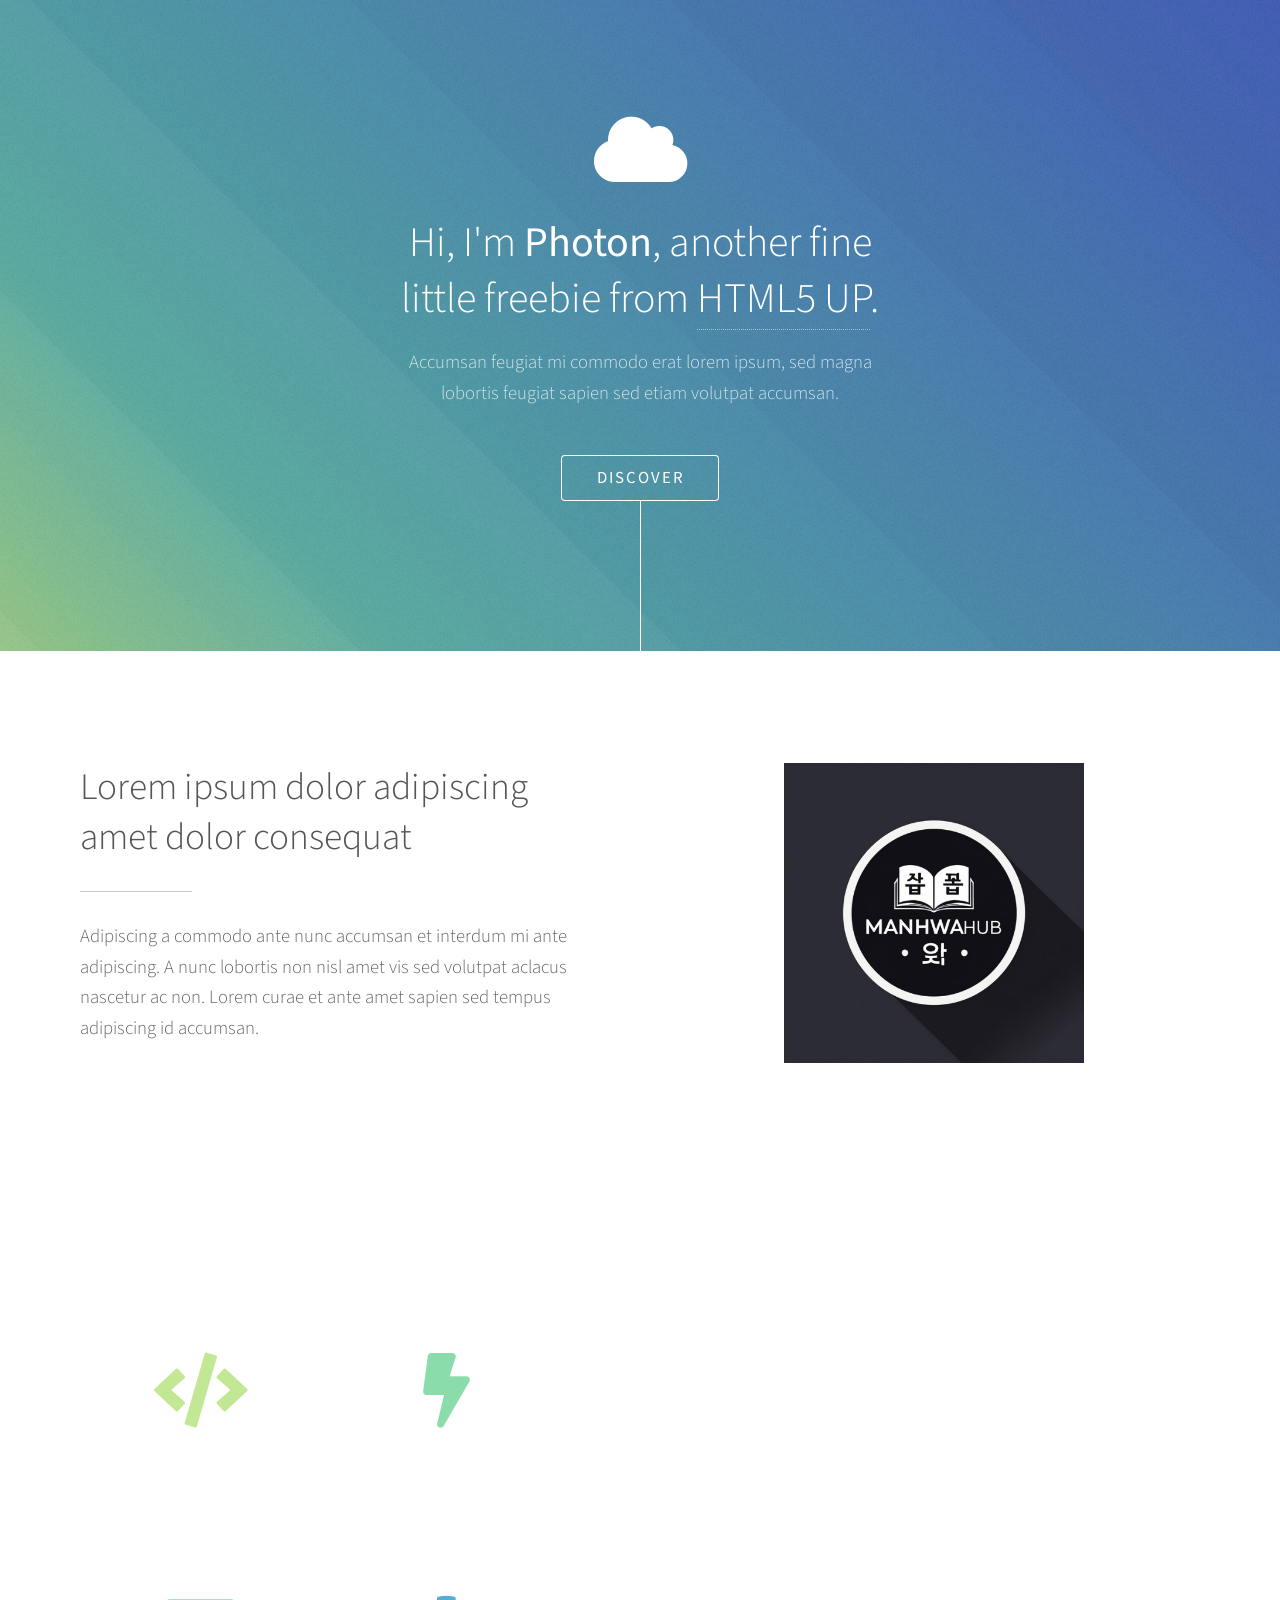
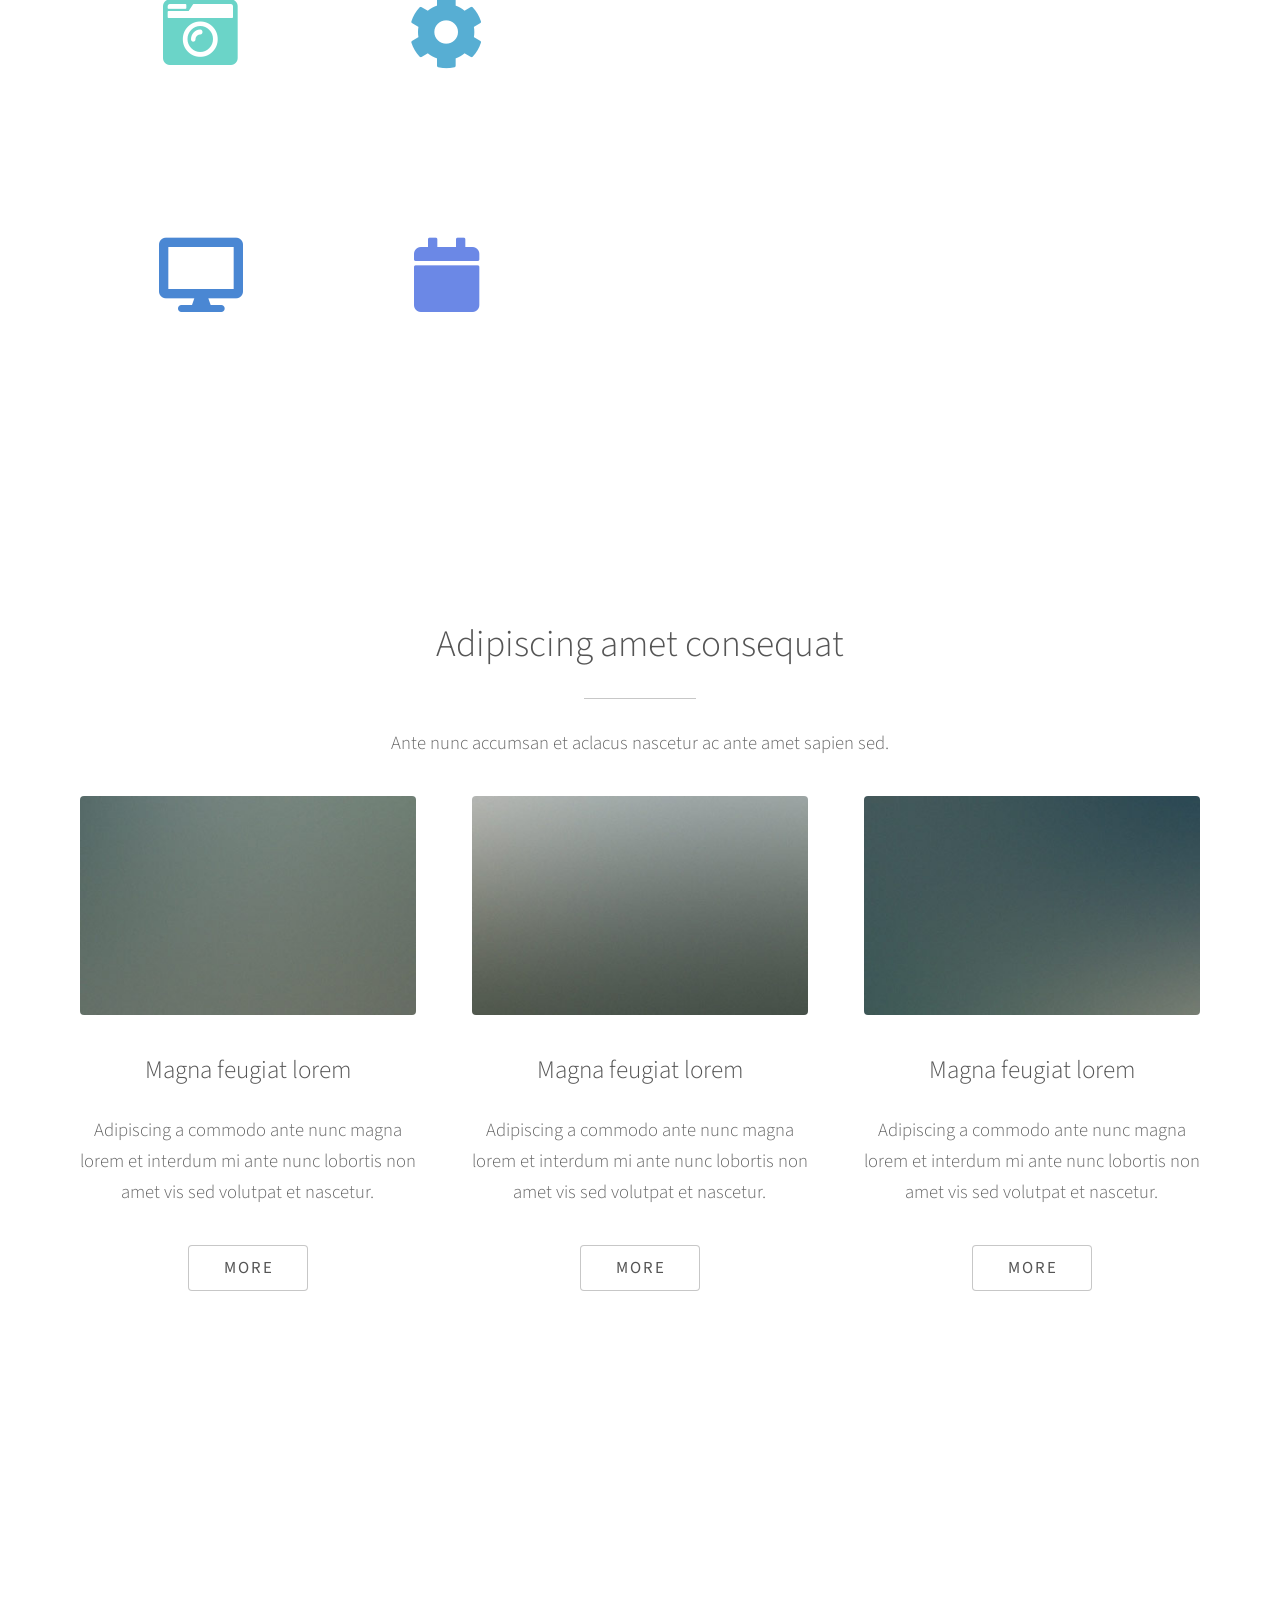
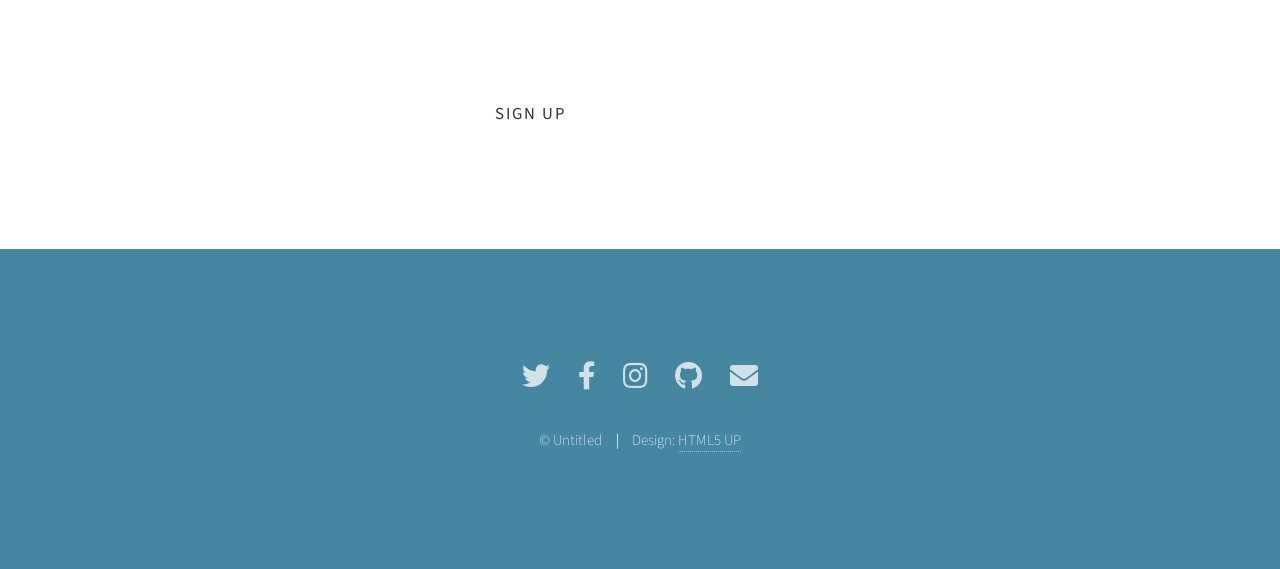
==== index.html @ c285f8ad "Update index.html" ====
<!DOCTYPE HTML>
<!--
	Photon by HTML5 UP
	html5up.net | @ajlkn
	Free for personal and commercial use under the CCA 3.0 license (html5up.net/license)
-->
<html>
	<head>
		<title>ScanPlus</title>
		<meta charset="utf-8" />
		<meta name="viewport" content="width=device-width, initial-scale=1, user-scalable=no" />
		<link rel="stylesheet" href="assets/css/main.css" />
		<noscript><link rel="stylesheet" href="assets/css/noscript.css" /></noscript>
	</head>
	<body class="is-preload">

		<!-- Header -->
			<section id="header">
				<div class="inner">
					<span class="icon solid major fa-cloud"></span>
					<h1>Hi, I'm <strong>Photon</strong>, another fine<br />
					little freebie from <a href="http://html5up.net">HTML5 UP</a>.</h1>
					<p>Accumsan feugiat mi commodo erat lorem ipsum, sed magna<br />
					lobortis feugiat sapien sed etiam volutpat accumsan.</p>
					<ul class="actions special">
						<li><a href="#one" class="button scrolly">Discover</a></li>
					</ul>
				</div>
			</section>

		<!-- One -->
			<section id="one" class="main style1">
				<div class="container">
					<div class="row gtr-150">
						<div class="col-6 col-12-medium">
							<header class="major">
								<h2>Lorem ipsum dolor adipiscing<br />
								amet dolor consequat</h2>
							</header>
							<p>Adipiscing a commodo ante nunc accumsan et interdum mi ante adipiscing. A nunc lobortis non nisl amet vis sed volutpat aclacus nascetur ac non. Lorem curae et ante amet sapien sed tempus adipiscing id accumsan.</p>
						</div>
						<div class="col-6 col-12-medium imp-medium">
							<img src="images/ScanPlus.png"
     alt="ScanPlus Logo"
     style="display: block; margin: 0 auto; max-width: 300px; height: auto; object-fit: contain;" />
							
						</div>
					</div>
				</div>
			</section>

		<!-- Two -->
			<section id="two" class="main style2">
				<div class="container">
					<div class="row gtr-150">
						<div class="col-6 col-12-medium">
							<ul class="major-icons">
								<li><span class="icon solid style1 major fa-code"></span></li>
								<li><span class="icon solid style2 major fa-bolt"></span></li>
								<li><span class="icon solid style3 major fa-camera-retro"></span></li>
								<li><span class="icon solid style4 major fa-cog"></span></li>
								<li><span class="icon solid style5 major fa-desktop"></span></li>
								<li><span class="icon solid style6 major fa-calendar"></span></li>
							</ul>
						</div>
						<div class="col-6 col-12-medium">
							<header class="major">
								<h2>Lorem ipsum dolor adipiscing<br />
								amet dolor consequat</h2>
							</header>
							<p>Adipiscing a commodo ante nunc accumsan interdum mi ante adipiscing. A nunc lobortis non nisl amet vis volutpat aclacus nascetur ac non. Lorem curae eu ante amet sapien in tempus ac. Adipiscing id accumsan adipiscing ipsum.</p>
							<p>Blandit faucibus proin. Ac aliquam integer adipiscing enim non praesent vis commodo nunc phasellus cubilia ac risus accumsan. Accumsan blandit. Lobortis phasellus non lobortis dit varius mi varius accumsan lobortis. Blandit ante aliquam lacinia lorem lobortis semper morbi col faucibus vitae integer placerat accumsan orci eu mi odio tempus adipiscing adipiscing adipiscing curae consequat feugiat etiam dolore.</p>
							<p>Adipiscing a commodo ante nunc accumsan interdum mi ante adipiscing. A nunc lobortis non nisl amet vis volutpat aclacus nascetur ac non. Lorem curae eu ante amet sapien in tempus ac. Adipiscing id accumsan adipiscing ipsum.</p>
						</div>
					</div>
				</div>
			</section>

		<!-- Three -->
			<section id="three" class="main style1 special">
				<div class="container">
					<header class="major">
						<h2>Adipiscing amet consequat</h2>
					</header>
					<p>Ante nunc accumsan et aclacus nascetur ac ante amet sapien sed.</p>
					<div class="row gtr-150">
						<div class="col-4 col-12-medium">
							<span class="image fit"><img src="images/pic02.jpg" alt="" /></span>
							<h3>Magna feugiat lorem</h3>
							<p>Adipiscing a commodo ante nunc magna lorem et interdum mi ante nunc lobortis non amet vis sed volutpat et nascetur.</p>
							<ul class="actions special">
								<li><a href="#" class="button">More</a></li>
							</ul>
						</div>
						<div class="col-4 col-12-medium">
							<span class="image fit"><img src="images/pic03.jpg" alt="" /></span>
							<h3>Magna feugiat lorem</h3>
							<p>Adipiscing a commodo ante nunc magna lorem et interdum mi ante nunc lobortis non amet vis sed volutpat et nascetur.</p>
							<ul class="actions special">
								<li><a href="#" class="button">More</a></li>
							</ul>
						</div>
						<div class="col-4 col-12-medium">
							<span class="image fit"><img src="images/pic04.jpg" alt="" /></span>
							<h3>Magna feugiat lorem</h3>
							<p>Adipiscing a commodo ante nunc magna lorem et interdum mi ante nunc lobortis non amet vis sed volutpat et nascetur.</p>
							<ul class="actions special">
								<li><a href="#" class="button">More</a></li>
							</ul>
						</div>
					</div>
				</div>
			</section>

		<!-- Four -->
			<section id="four" class="main style2 special">
				<div class="container">
					<header class="major">
						<h2>Ipsum feugiat consequat?</h2>
					</header>
					<p>Sed lacus nascetur ac ante amet sapien.</p>
					<ul class="actions special">
						<li><a href="#" class="button wide primary">Sign Up</a></li>
						<li><a href="#" class="button wide">Learn More</a></li>
					</ul>
				</div>
			</section>

		<!-- Five -->
		<!--
			<section id="five" class="main style1">
				<div class="container">
					<header class="major special">
						<h2>Elements</h2>
					</header>

					<section>
						<h4>Text</h4>
						<p>This is <b>bold</b> and this is <strong>strong</strong>. This is <i>italic</i> and this is <em>emphasized</em>.
						This is <sup>superscript</sup> text and this is <sub>subscript</sub> text.
						This is <u>underlined</u> and this is code: <code>for (;;) { ... }</code>. Finally, <a href="#">this is a link</a>.</p>
						<hr />
						<header>
							<h4>Heading with a Subtitle</h4>
							<p>Lorem ipsum dolor sit amet nullam id egestas urna aliquam</p>
						</header>
						<p>Nunc lacinia ante nunc ac lobortis. Interdum adipiscing gravida odio porttitor sem non mi integer non faucibus ornare mi ut ante amet placerat aliquet. Volutpat eu sed ante lacinia sapien lorem accumsan varius montes viverra nibh in adipiscing blandit tempus accumsan.</p>
						<header>
							<h5>Heading with a Subtitle</h5>
							<p>Lorem ipsum dolor sit amet nullam id egestas urna aliquam</p>
						</header>
						<p>Nunc lacinia ante nunc ac lobortis. Interdum adipiscing gravida odio porttitor sem non mi integer non faucibus ornare mi ut ante amet placerat aliquet. Volutpat eu sed ante lacinia sapien lorem accumsan varius montes viverra nibh in adipiscing blandit tempus accumsan.</p>
						<hr />
						<h2>Heading Level 2</h2>
						<h3>Heading Level 3</h3>
						<h4>Heading Level 4</h4>
						<h5>Heading Level 5</h5>
						<h6>Heading Level 6</h6>
						<hr />
						<h5>Blockquote</h5>
						<blockquote>Fringilla nisl. Donec accumsan interdum nisi, quis tincidunt felis sagittis eget tempus euismod. Vestibulum ante ipsum primis in faucibus vestibulum. Blandit adipiscing eu felis iaculis volutpat ac adipiscing accumsan faucibus. Vestibulum ante ipsum primis in faucibus lorem ipsum dolor sit amet nullam adipiscing eu felis.</blockquote>
						<h5>Preformatted</h5>
						<pre><code>i = 0;

while (!deck.isInOrder()) {
print 'Iteration ' + i;
deck.shuffle();
i++;
}

print 'It took ' + i + ' iterations to sort the deck.';</code></pre>
					</section>

					<section>
						<h4>Lists</h4>
						<div class="row">
							<div class="col-6 col-12-medium">
								<h5>Unordered</h5>
								<ul>
									<li>Dolor pulvinar etiam.</li>
									<li>Sagittis adipiscing.</li>
									<li>Felis enim feugiat.</li>
								</ul>
								<h5>Alternate</h5>
								<ul class="alt">
									<li>Dolor pulvinar etiam.</li>
									<li>Sagittis adipiscing.</li>
									<li>Felis enim feugiat.</li>
								</ul>
							</div>
							<div class="col-6 col-12-medium">
								<h5>Ordered</h5>
								<ol>
									<li>Dolor pulvinar etiam.</li>
									<li>Etiam vel felis viverra.</li>
									<li>Felis enim feugiat.</li>
									<li>Dolor pulvinar etiam.</li>
									<li>Etiam vel felis lorem.</li>
									<li>Felis enim et feugiat.</li>
								</ol>
								<h5>Icons</h5>
								<ul class="icons">
									<li><a href="#" class="icon brands fa-twitter"><span class="label">Twitter</span></a></li>
									<li><a href="#" class="icon brands fa-facebook-f"><span class="label">Facebook</span></a></li>
									<li><a href="#" class="icon brands fa-instagram"><span class="label">Instagram</span></a></li>
									<li><a href="#" class="icon brands fa-github"><span class="label">Github</span></a></li>
								</ul>
							</div>
						</div>
						<h5>Actions</h5>
						<div class="row">
							<div class="col-6 col-12-medium">
								<ul class="actions">
									<li><a href="#" class="button primary">Default</a></li>
									<li><a href="#" class="button">Default</a></li>
								</ul>
								<ul class="actions small">
									<li><a href="#" class="button primary small">Small</a></li>
									<li><a href="#" class="button small">Small</a></li>
								</ul>
								<ul class="actions stacked">
									<li><a href="#" class="button primary">Default</a></li>
									<li><a href="#" class="button">Default</a></li>
								</ul>
								<ul class="actions stacked">
									<li><a href="#" class="button primary small">Small</a></li>
									<li><a href="#" class="button small">Small</a></li>
								</ul>
							</div>
							<div class="col-6 col-12-medium">
								<ul class="actions stacked">
									<li><a href="#" class="button primary fit">Default</a></li>
									<li><a href="#" class="button fit">Default</a></li>
								</ul>
								<ul class="actions stacked">
									<li><a href="#" class="button primary small fit">Small</a></li>
									<li><a href="#" class="button small fit">Small</a></li>
								</ul>
							</div>
						</div>
					</section>

					<section>
						<h4>Table</h4>
						<h5>Default</h5>
						<div class="table-wrapper">
							<table>
								<thead>
									<tr>
										<th>Name</th>
										<th>Description</th>
										<th>Price</th>
									</tr>
								</thead>
								<tbody>
									<tr>
										<td>Item One</td>
										<td>Ante turpis integer aliquet porttitor.</td>
										<td>29.99</td>
									</tr>
									<tr>
										<td>Item Two</td>
										<td>Vis ac commodo adipiscing arcu aliquet.</td>
										<td>19.99</td>
									</tr>
									<tr>
										<td>Item Three</td>
										<td> Morbi faucibus arcu accumsan lorem.</td>
										<td>29.99</td>
									</tr>
									<tr>
										<td>Item Four</td>
										<td>Vitae integer tempus condimentum.</td>
										<td>19.99</td>
									</tr>
									<tr>
										<td>Item Five</td>
										<td>Ante turpis integer aliquet porttitor.</td>
										<td>29.99</td>
									</tr>
								</tbody>
								<tfoot>
									<tr>
										<td colspan="2"></td>
										<td>100.00</td>
									</tr>
								</tfoot>
							</table>
						</div>

						<h5>Alternate</h5>
						<div class="table-wrapper">
							<table class="alt">
								<thead>
									<tr>
										<th>Name</th>
										<th>Description</th>
										<th>Price</th>
									</tr>
								</thead>
								<tbody>
									<tr>
										<td>Item One</td>
										<td>Ante turpis integer aliquet porttitor.</td>
										<td>29.99</td>
									</tr>
									<tr>
										<td>Item Two</td>
										<td>Vis ac commodo adipiscing arcu aliquet.</td>
										<td>19.99</td>
									</tr>
									<tr>
										<td>Item Three</td>
										<td> Morbi faucibus arcu accumsan lorem.</td>
										<td>29.99</td>
									</tr>
									<tr>
										<td>Item Four</td>
										<td>Vitae integer tempus condimentum.</td>
										<td>19.99</td>
									</tr>
									<tr>
										<td>Item Five</td>
										<td>Ante turpis integer aliquet porttitor.</td>
										<td>29.99</td>
									</tr>
								</tbody>
								<tfoot>
									<tr>
										<td colspan="2"></td>
										<td>100.00</td>
									</tr>
								</tfoot>
							</table>
						</div>
					</section>

					<section>
						<h4>Buttons</h4>
						<ul class="actions">
							<li><a href="#" class="button primary">Primary</a></li>
							<li><a href="#" class="button">Default</a></li>
						</ul>
						<ul class="actions">
							<li><a href="#" class="button large">Large</a></li>
							<li><a href="#" class="button">Default</a></li>
							<li><a href="#" class="button small">Small</a></li>
						</ul>
						<ul class="actions fit">
							<li><a href="#" class="button fit">Fit</a></li>
							<li><a href="#" class="button primary fit">Fit</a></li>
							<li><a href="#" class="button fit">Fit</a></li>
						</ul>
						<ul class="actions fit small">
							<li><a href="#" class="button primary fit small">Fit + Small</a></li>
							<li><a href="#" class="button fit small">Fit + Small</a></li>
							<li><a href="#" class="button primary fit small">Fit + Small</a></li>
						</ul>
						<ul class="actions">
							<li><a href="#" class="button primary icon solid fa-download">Icon</a></li>
							<li><a href="#" class="button icon solid fa-download">Icon</a></li>
						</ul>
						<ul class="actions">
							<li><span class="button primary disabled">Disabled</span></li>
							<li><span class="button disabled">Disabled</span></li>
						</ul>
					</section>

					<section>
						<h4>Form</h4>
						<form method="post" action="#">
							<div class="row gtr-uniform gtr-50">
								<div class="col-6 col-12-xsmall">
									<input type="text" name="demo-name" id="demo-name" value="" placeholder="Name" />
								</div>
								<div class="col-6 col-12-xsmall">
									<input type="email" name="demo-email" id="demo-email" value="" placeholder="Email" />
								</div>
								<div class="col-12">
									<select name="demo-category" id="demo-category">
										<option value="">- Category -</option>
										<option value="1">Manufacturing</option>
										<option value="1">Shipping</option>
										<option value="1">Administration</option>
										<option value="1">Human Resources</option>
									</select>
								</div>
								<div class="col-4 col-12-small">
									<input type="radio" id="demo-priority-low" name="demo-priority" checked>
									<label for="demo-priority-low">Low</label>
								</div>
								<div class="col-4 col-12-small">
									<input type="radio" id="demo-priority-normal" name="demo-priority">
									<label for="demo-priority-normal">Normal</label>
								</div>
								<div class="col-4 col-12-small">
									<input type="radio" id="demo-priority-high" name="demo-priority">
									<label for="demo-priority-high">High</label>
								</div>
								<div class="col-6 col-12-small">
									<input type="checkbox" id="demo-copy" name="demo-copy">
									<label for="demo-copy">Email me a copy</label>
								</div>
								<div class="col-6 col-12-small">
									<input type="checkbox" id="demo-human" name="demo-human" checked>
									<label for="demo-human">Not a robot</label>
								</div>
								<div class="col-12">
									<textarea name="demo-message" id="demo-message" placeholder="Enter your message" rows="6"></textarea>
								</div>
								<div class="col-12">
									<ul class="actions">
										<li><input type="submit" value="Send Message" class="primary" /></li>
										<li><input type="reset" value="Reset" /></li>
									</ul>
								</div>
							</div>
						</form>
					</section>

					<section>
						<h4>Image</h4>
						<h5>Fit</h5>
						<div class="box alt">
							<div class="row gtr-uniform gtr-50">
								<div class="col-12"><span class="image fit"><img src="images/pic06.jpg" alt="" /></span></div>
								<div class="col-4"><span class="image fit"><img src="images/pic02.jpg" alt="" /></span></div>
								<div class="col-4"><span class="image fit"><img src="images/pic03.jpg" alt="" /></span></div>
								<div class="col-4"><span class="image fit"><img src="images/pic04.jpg" alt="" /></span></div>
								<div class="col-4"><span class="image fit"><img src="images/pic03.jpg" alt="" /></span></div>
								<div class="col-4"><span class="image fit"><img src="images/pic04.jpg" alt="" /></span></div>
								<div class="col-4"><span class="image fit"><img src="images/pic02.jpg" alt="" /></span></div>
								<div class="col-4"><span class="image fit"><img src="images/pic04.jpg" alt="" /></span></div>
								<div class="col-4"><span class="image fit"><img src="images/pic02.jpg" alt="" /></span></div>
								<div class="col-4"><span class="image fit"><img src="images/pic03.jpg" alt="" /></span></div>
							</div>
						</div>
						<h5>Left &amp; Right</h5>
						<p><span class="image left"><img src="images/pic05.jpg" alt="" /></span>Fringilla nisl. Donec accumsan interdum nisi, quis tincidunt felis sagittis eget. tempus euismod. Vestibulum ante ipsum primis in faucibus vestibulum. Blandit adipiscing eu felis iaculis volutpat ac adipiscing accumsan eu faucibus. Integer ac pellentesque praesent tincidunt felis sagittis eget. tempus euismod. Vestibulum ante ipsum primis in faucibus vestibulum. Blandit adipiscing eu felis iaculis volutpat ac adipiscing accumsan eu faucibus. Integer ac pellentesque praesent. Donec accumsan interdum nisi, quis tincidunt felis sagittis eget. tempus euismod. Vestibulum ante ipsum primis in faucibus vestibulum. Blandit adipiscing eu felis iaculis volutpat ac adipiscing accumsan eu faucibus. Integer ac pellentesque praesent tincidunt felis sagittis eget. tempus euismod. Vestibulum ante ipsum primis in faucibus vestibulum. Blandit adipiscing eu felis iaculis volutpat ac adipiscing accumsan eu faucibus. Integer ac pellentesque praesent. Blandit adipiscing eu felis iaculis volutpat ac adipiscing accumsan eu faucibus. Integer ac pellentesque praesent tincidunt felis sagittis eget. tempus euismod. Vestibulum ante ipsum primis in faucibus vestibulum. Blandit adipiscing eu felis iaculis volutpat ac adipiscing accumsan eu faucibus. Integer ac pellentesque praesent.</p>
						<p><span class="image right"><img src="images/pic05.jpg" alt="" /></span>Fringilla nisl. Donec accumsan interdum nisi, quis tincidunt felis sagittis eget. tempus euismod. Vestibulum ante ipsum primis in faucibus vestibulum. Blandit adipiscing eu felis iaculis volutpat ac adipiscing accumsan eu faucibus. Integer ac pellentesque praesent tincidunt felis sagittis eget. tempus euismod. Vestibulum ante ipsum primis in faucibus vestibulum. Blandit adipiscing eu felis iaculis volutpat ac adipiscing accumsan eu faucibus. Integer ac pellentesque praesent. Donec accumsan interdum nisi, quis tincidunt felis sagittis eget. tempus euismod. Vestibulum ante ipsum primis in faucibus vestibulum. Blandit adipiscing eu felis iaculis volutpat ac adipiscing accumsan eu faucibus. Integer ac pellentesque praesent tincidunt felis sagittis eget. tempus euismod. Vestibulum ante ipsum primis in faucibus vestibulum. Blandit adipiscing eu felis iaculis volutpat ac adipiscing accumsan eu faucibus. Integer ac pellentesque praesent. Blandit adipiscing eu felis iaculis volutpat ac adipiscing accumsan eu faucibus. Integer ac pellentesque praesent tincidunt felis sagittis eget. tempus euismod. Vestibulum ante ipsum primis in faucibus vestibulum. Blandit adipiscing eu felis iaculis volutpat ac adipiscing accumsan eu faucibus. Integer ac pellentesque praesent.</p>
					</section>

				</div>
			</section>
		-->

		<!-- Footer -->
			<section id="footer">
				<ul class="icons">
					<li><a href="#" class="icon brands alt fa-twitter"><span class="label">Twitter</span></a></li>
					<li><a href="#" class="icon brands alt fa-facebook-f"><span class="label">Facebook</span></a></li>
					<li><a href="#" class="icon brands alt fa-instagram"><span class="label">Instagram</span></a></li>
					<li><a href="#" class="icon brands alt fa-github"><span class="label">GitHub</span></a></li>
					<li><a href="#" class="icon solid alt fa-envelope"><span class="label">Email</span></a></li>
				</ul>
				<ul class="copyright">
					<li>&copy; Untitled</li><li>Design: <a href="http://html5up.net">HTML5 UP</a></li>
				</ul>
			</section>

		<!-- Scripts -->
			<script src="assets/js/jquery.min.js"></script>
			<script src="assets/js/jquery.scrolly.min.js"></script>
			<script src="assets/js/browser.min.js"></script>
			<script src="assets/js/breakpoints.min.js"></script>
			<script src="assets/js/util.js"></script>
			<script src="assets/js/main.js"></script>

	</body>

</html>
---- assets/css/main.css ----
@import url("fontawesome-all.min.css");
@import url("https://fonts.googleapis.com/css?family=Source+Sans+Pro:300,300italic,400,400italic");

/*
	Photon by HTML5 UP
	html5up.net | @ajlkn
	Free for personal and commercial use under the CCA 3.0 license (html5up.net/license)
*/

html, body, div, span, applet, object,
iframe, h1, h2, h3, h4, h5, h6, p, blockquote,
pre, a, abbr, acronym, address, big, cite,
code, del, dfn, em, img, ins, kbd, q, s, samp,
small, strike, strong, sub, sup, tt, var, b,
u, i, center, dl, dt, dd, ol, ul, li, fieldset,
form, label, legend, table, caption, tbody,
tfoot, thead, tr, th, td, article, aside,
canvas, details, embed, figure, figcaption,
footer, header, hgroup, menu, nav, output, ruby,
section, summary, time, mark, audio, video {
	margin: 0;
	padding: 0;
	border: 0;
	font-size: 100%;
	font: inherit;
	vertical-align: baseline;}

article, aside, details, figcaption, figure,
footer, header, hgroup, menu, nav, section {
	display: block;}

body {
	line-height: 1;
}

ol, ul {
	list-style: none;
}

blockquote, q {
	quotes: none;
}

	blockquote:before, blockquote:after, q:before, q:after {
		content: '';
		content: none;
	}

table {
	border-collapse: collapse;
	border-spacing: 0;
}

body {
	-webkit-text-size-adjust: none;
}

mark {
	background-color: transparent;
	color: inherit;
}

input::-moz-focus-inner {
	border: 0;
	padding: 0;
}

input, select, textarea {
	-moz-appearance: none;
	-webkit-appearance: none;
	-ms-appearance: none;
	appearance: none;
}

/* Basic */

	html {
		box-sizing: border-box;
	}

	*, *:before, *:after {
		box-sizing: inherit;
	}

	body {
		background: #fff;
	}

		body.is-preload *, body.is-preload *:before, body.is-preload *:after {
			-moz-animation: none !important;
			-webkit-animation: none !important;
			-ms-animation: none !important;
			animation: none !important;
			-moz-transition: none !important;
			-webkit-transition: none !important;
			-ms-transition: none !important;
			transition: none !important;
		}

	body, input, select, textarea {
		color: #666;
		font-family: "Source Sans Pro", Helvetica, sans-serif;
		font-size: 16pt;
		font-weight: 300;
		line-height: 1.65em;
	}

	a {
		-moz-transition: color 0.2s ease-in-out, border-color 0.2s ease-in-out;
		-webkit-transition: color 0.2s ease-in-out, border-color 0.2s ease-in-out;
		-ms-transition: color 0.2s ease-in-out, border-color 0.2s ease-in-out;
		transition: color 0.2s ease-in-out, border-color 0.2s ease-in-out;
		border-bottom: dotted 1px #666;
		color: inherit;
		text-decoration: none;
	}

		a:hover {
			border-bottom-color: transparent !important;
			color: #6bd4c8;
		}

	strong, b {
		color: #555;
		font-weight: 400;
	}

	em, i {
		font-style: italic;
	}

	p {
		margin: 0 0 2em 0;
	}

	h1, h2, h3, h4, h5, h6 {
		color: #555;
		line-height: 1em;
		margin: 0 0 1em 0;
	}

		h1 a, h2 a, h3 a, h4 a, h5 a, h6 a {
			color: inherit;
			text-decoration: none;
		}

	h1 {
		font-size: 2.25em;
		line-height: 1.35em;
	}

	h2 {
		font-size: 2em;
		line-height: 1.35em;
	}

	h3 {
		font-size: 1.35em;
		line-height: 1.5em;
	}

	h4 {
		font-size: 1.25em;
		line-height: 1.5em;
	}

	h5 {
		font-size: 0.9em;
		line-height: 1.5em;
	}

	h6 {
		font-size: 0.7em;
		line-height: 1.5em;
	}

	sub {
		font-size: 0.8em;
		position: relative;
		top: 0.5em;
	}

	sup {
		font-size: 0.8em;
		position: relative;
		top: -0.5em;
	}

	hr {
		border: 0;
		border-bottom: solid 1px rgba(144, 144, 144, 0.5);
		margin: 2em 0;
	}

		hr.major {
			margin: 3em 0;
		}

	blockquote {
		border-left: solid 4px rgba(144, 144, 144, 0.5);
		font-style: italic;
		margin: 0 0 2em 0;
		padding: 0.5em 0 0.5em 2em;
	}

	code {
		background: rgba(144, 144, 144, 0.075);
		border-radius: 4px;
		border: solid 1px rgba(144, 144, 144, 0.5);
		font-family: "Courier New", monospace;
		font-size: 0.9em;
		margin: 0 0.25em;
		padding: 0.25em 0.65em;
	}

	pre {
		-webkit-overflow-scrolling: touch;
		font-family: "Courier New", monospace;
		font-size: 0.9em;
		margin: 0 0 2em 0;
	}

		pre code {
			display: block;
			line-height: 1.75em;
			padding: 1em 1.5em;
			overflow-x: auto;
		}

	.align-left {
		text-align: left;
	}

	.align-center {
		text-align: center;
	}

	.align-right {
		text-align: right;
	}

/* Container */

	.container {
		margin: 0 auto;
		max-width: calc(100% - 4em);
		width: 60em;
	}

		.container.xsmall {
			width: 15em;
		}

		.container.small {
			width: 30em;
		}

		.container.medium {
			width: 45em;
		}

		.container.large {
			width: 75em;
		}

		.container.xlarge {
			width: 90em;
		}

		.container.max {
			width: 100%;
		}

		@media screen and (max-width: 980px) {

			.container {
				max-width: 100% !important;
				width: 100% !important;
			}

		}

		@media screen and (max-width: 480px) {

			.container {
				max-width: calc(100% - 3em);
			}

		}

/* Row */

	.row {
		display: flex;
		flex-wrap: wrap;
		box-sizing: border-box;
		align-items: stretch;
	}

		.row > * {
			box-sizing: border-box;
		}

		.row.gtr-uniform > * > :last-child {
			margin-bottom: 0;
		}

		.row.aln-left {
			justify-content: flex-start;
		}

		.row.aln-center {
			justify-content: center;
		}

		.row.aln-right {
			justify-content: flex-end;
		}

		.row.aln-top {
			align-items: flex-start;
		}

		.row.aln-middle {
			align-items: center;
		}

		.row.aln-bottom {
			align-items: flex-end;
		}

		.row > .imp {
			order: -1;
		}

		.row > .col-1 {
			width: 8.33333%;
		}

		.row > .off-1 {
			margin-left: 8.33333%;
		}

		.row > .col-2 {
			width: 16.66667%;
		}

		.row > .off-2 {
			margin-left: 16.66667%;
		}

		.row > .col-3 {
			width: 25%;
		}

		.row > .off-3 {
			margin-left: 25%;
		}

		.row > .col-4 {
			width: 33.33333%;
		}

		.row > .off-4 {
			margin-left: 33.33333%;
		}

		.row > .col-5 {
			width: 41.66667%;
		}

		.row > .off-5 {
			margin-left: 41.66667%;
		}

		.row > .col-6 {
			width: 50%;
		}

		.row > .off-6 {
			margin-left: 50%;
		}

		.row > .col-7 {
			width: 58.33333%;
		}

		.row > .off-7 {
			margin-left: 58.33333%;
		}

		.row > .col-8 {
			width: 66.66667%;
		}

		.row > .off-8 {
			margin-left: 66.66667%;
		}

		.row > .col-9 {
			width: 75%;
		}

		.row > .off-9 {
			margin-left: 75%;
		}

		.row > .col-10 {
			width: 83.33333%;
		}

		.row > .off-10 {
			margin-left: 83.33333%;
		}

		.row > .col-11 {
			width: 91.66667%;
		}

		.row > .off-11 {
			margin-left: 91.66667%;
		}

		.row > .col-12 {
			width: 100%;
		}

		.row > .off-12 {
			margin-left: 100%;
		}

		.row.gtr-0 {
			margin-top: 0;
			margin-left: 0em;
		}

			.row.gtr-0 > * {
				padding: 0 0 0 0em;
			}

			.row.gtr-0.gtr-uniform {
				margin-top: 0em;
			}

				.row.gtr-0.gtr-uniform > * {
					padding-top: 0em;
				}

		.row.gtr-25 {
			margin-top: 0;
			margin-left: -0.5em;
		}

			.row.gtr-25 > * {
				padding: 0 0 0 0.5em;
			}

			.row.gtr-25.gtr-uniform {
				margin-top: -0.5em;
			}

				.row.gtr-25.gtr-uniform > * {
					padding-top: 0.5em;
				}

		.row.gtr-50 {
			margin-top: 0;
			margin-left: -1em;
		}

			.row.gtr-50 > * {
				padding: 0 0 0 1em;
			}

			.row.gtr-50.gtr-uniform {
				margin-top: -1em;
			}

				.row.gtr-50.gtr-uniform > * {
					padding-top: 1em;
				}

		.row {
			margin-top: 0;
			margin-left: -2em;
		}

			.row > * {
				padding: 0 0 0 2em;
			}

			.row.gtr-uniform {
				margin-top: -2em;
			}

				.row.gtr-uniform > * {
					padding-top: 2em;
				}

		.row.gtr-150 {
			margin-top: 0;
			margin-left: -3em;
		}

			.row.gtr-150 > * {
				padding: 0 0 0 3em;
			}

			.row.gtr-150.gtr-uniform {
				margin-top: -3em;
			}

				.row.gtr-150.gtr-uniform > * {
					padding-top: 3em;
				}

		.row.gtr-200 {
			margin-top: 0;
			margin-left: -4em;
		}

			.row.gtr-200 > * {
				padding: 0 0 0 4em;
			}

			.row.gtr-200.gtr-uniform {
				margin-top: -4em;
			}

				.row.gtr-200.gtr-uniform > * {
					padding-top: 4em;
				}

		@media screen and (max-width: 1680px) {

			.row {
				display: flex;
				flex-wrap: wrap;
				box-sizing: border-box;
				align-items: stretch;
			}

				.row > * {
					box-sizing: border-box;
				}

				.row.gtr-uniform > * > :last-child {
					margin-bottom: 0;
				}

				.row.aln-left {
					justify-content: flex-start;
				}

				.row.aln-center {
					justify-content: center;
				}

				.row.aln-right {
					justify-content: flex-end;
				}

				.row.aln-top {
					align-items: flex-start;
				}

				.row.aln-middle {
					align-items: center;
				}

				.row.aln-bottom {
					align-items: flex-end;
				}

				.row > .imp-xlarge {
					order: -1;
				}

				.row > .col-1-xlarge {
					width: 8.33333%;
				}

				.row > .off-1-xlarge {
					margin-left: 8.33333%;
				}

				.row > .col-2-xlarge {
					width: 16.66667%;
				}

				.row > .off-2-xlarge {
					margin-left: 16.66667%;
				}

				.row > .col-3-xlarge {
					width: 25%;
				}

				.row > .off-3-xlarge {
					margin-left: 25%;
				}

				.row > .col-4-xlarge {
					width: 33.33333%;
				}

				.row > .off-4-xlarge {
					margin-left: 33.33333%;
				}

				.row > .col-5-xlarge {
					width: 41.66667%;
				}

				.row > .off-5-xlarge {
					margin-left: 41.66667%;
				}

				.row > .col-6-xlarge {
					width: 50%;
				}

				.row > .off-6-xlarge {
					margin-left: 50%;
				}

				.row > .col-7-xlarge {
					width: 58.33333%;
				}

				.row > .off-7-xlarge {
					margin-left: 58.33333%;
				}

				.row > .col-8-xlarge {
					width: 66.66667%;
				}

				.row > .off-8-xlarge {
					margin-left: 66.66667%;
				}

				.row > .col-9-xlarge {
					width: 75%;
				}

				.row > .off-9-xlarge {
					margin-left: 75%;
				}

				.row > .col-10-xlarge {
					width: 83.33333%;
				}

				.row > .off-10-xlarge {
					margin-left: 83.33333%;
				}

				.row > .col-11-xlarge {
					width: 91.66667%;
				}

				.row > .off-11-xlarge {
					margin-left: 91.66667%;
				}

				.row > .col-12-xlarge {
					width: 100%;
				}

				.row > .off-12-xlarge {
					margin-left: 100%;
				}

				.row.gtr-0 {
					margin-top: 0;
					margin-left: 0em;
				}

					.row.gtr-0 > * {
						padding: 0 0 0 0em;
					}

					.row.gtr-0.gtr-uniform {
						margin-top: 0em;
					}

						.row.gtr-0.gtr-uniform > * {
							padding-top: 0em;
						}

				.row.gtr-25 {
					margin-top: 0;
					margin-left: -0.5em;
				}

					.row.gtr-25 > * {
						padding: 0 0 0 0.5em;
					}

					.row.gtr-25.gtr-uniform {
						margin-top: -0.5em;
					}

						.row.gtr-25.gtr-uniform > * {
							padding-top: 0.5em;
						}

				.row.gtr-50 {
					margin-top: 0;
					margin-left: -1em;
				}

					.row.gtr-50 > * {
						padding: 0 0 0 1em;
					}

					.row.gtr-50.gtr-uniform {
						margin-top: -1em;
					}

						.row.gtr-50.gtr-uniform > * {
							padding-top: 1em;
						}

				.row {
					margin-top: 0;
					margin-left: -2em;
				}

					.row > * {
						padding: 0 0 0 2em;
					}

					.row.gtr-uniform {
						margin-top: -2em;
					}

						.row.gtr-uniform > * {
							padding-top: 2em;
						}

				.row.gtr-150 {
					margin-top: 0;
					margin-left: -3em;
				}

					.row.gtr-150 > * {
						padding: 0 0 0 3em;
					}

					.row.gtr-150.gtr-uniform {
						margin-top: -3em;
					}

						.row.gtr-150.gtr-uniform > * {
							padding-top: 3em;
						}

				.row.gtr-200 {
					margin-top: 0;
					margin-left: -4em;
				}

					.row.gtr-200 > * {
						padding: 0 0 0 4em;
					}

					.row.gtr-200.gtr-uniform {
						margin-top: -4em;
					}

						.row.gtr-200.gtr-uniform > * {
							padding-top: 4em;
						}

		}

		@media screen and (max-width: 1140px) {

			.row {
				display: flex;
				flex-wrap: wrap;
				box-sizing: border-box;
				align-items: stretch;
			}

				.row > * {
					box-sizing: border-box;
				}

				.row.gtr-uniform > * > :last-child {
					margin-bottom: 0;
				}

				.row.aln-left {
					justify-content: flex-start;
				}

				.row.aln-center {
					justify-content: center;
				}

				.row.aln-right {
					justify-content: flex-end;
				}

				.row.aln-top {
					align-items: flex-start;
				}

				.row.aln-middle {
					align-items: center;
				}

				.row.aln-bottom {
					align-items: flex-end;
				}

				.row > .imp-large {
					order: -1;
				}

				.row > .col-1-large {
					width: 8.33333%;
				}

				.row > .off-1-large {
					margin-left: 8.33333%;
				}

				.row > .col-2-large {
					width: 16.66667%;
				}

				.row > .off-2-large {
					margin-left: 16.66667%;
				}

				.row > .col-3-large {
					width: 25%;
				}

				.row > .off-3-large {
					margin-left: 25%;
				}

				.row > .col-4-large {
					width: 33.33333%;
				}

				.row > .off-4-large {
					margin-left: 33.33333%;
				}

				.row > .col-5-large {
					width: 41.66667%;
				}

				.row > .off-5-large {
					margin-left: 41.66667%;
				}

				.row > .col-6-large {
					width: 50%;
				}

				.row > .off-6-large {
					margin-left: 50%;
				}

				.row > .col-7-large {
					width: 58.33333%;
				}

				.row > .off-7-large {
					margin-left: 58.33333%;
				}

				.row > .col-8-large {
					width: 66.66667%;
				}

				.row > .off-8-large {
					margin-left: 66.66667%;
				}

				.row > .col-9-large {
					width: 75%;
				}

				.row > .off-9-large {
					margin-left: 75%;
				}

				.row > .col-10-large {
					width: 83.33333%;
				}

				.row > .off-10-large {
					margin-left: 83.33333%;
				}

				.row > .col-11-large {
					width: 91.66667%;
				}

				.row > .off-11-large {
					margin-left: 91.66667%;
				}

				.row > .col-12-large {
					width: 100%;
				}

				.row > .off-12-large {
					margin-left: 100%;
				}

				.row.gtr-0 {
					margin-top: 0;
					margin-left: 0em;
				}

					.row.gtr-0 > * {
						padding: 0 0 0 0em;
					}

					.row.gtr-0.gtr-uniform {
						margin-top: 0em;
					}

						.row.gtr-0.gtr-uniform > * {
							padding-top: 0em;
						}

				.row.gtr-25 {
					margin-top: 0;
					margin-left: -0.5em;
				}

					.row.gtr-25 > * {
						padding: 0 0 0 0.5em;
					}

					.row.gtr-25.gtr-uniform {
						margin-top: -0.5em;
					}

						.row.gtr-25.gtr-uniform > * {
							padding-top: 0.5em;
						}

				.row.gtr-50 {
					margin-top: 0;
					margin-left: -1em;
				}

					.row.gtr-50 > * {
						padding: 0 0 0 1em;
					}

					.row.gtr-50.gtr-uniform {
						margin-top: -1em;
					}

						.row.gtr-50.gtr-uniform > * {
							padding-top: 1em;
						}

				.row {
					margin-top: 0;
					margin-left: -2em;
				}

					.row > * {
						padding: 0 0 0 2em;
					}

					.row.gtr-uniform {
						margin-top: -2em;
					}

						.row.gtr-uniform > * {
							padding-top: 2em;
						}

				.row.gtr-150 {
					margin-top: 0;
					margin-left: -3em;
				}

					.row.gtr-150 > * {
						padding: 0 0 0 3em;
					}

					.row.gtr-150.gtr-uniform {
						margin-top: -3em;
					}

						.row.gtr-150.gtr-uniform > * {
							padding-top: 3em;
						}

				.row.gtr-200 {
					margin-top: 0;
					margin-left: -4em;
				}

					.row.gtr-200 > * {
						padding: 0 0 0 4em;
					}

					.row.gtr-200.gtr-uniform {
						margin-top: -4em;
					}

						.row.gtr-200.gtr-uniform > * {
							padding-top: 4em;
						}

		}

		@media screen and (max-width: 980px) {

			.row {
				display: flex;
				flex-wrap: wrap;
				box-sizing: border-box;
				align-items: stretch;
			}

				.row > * {
					box-sizing: border-box;
				}

				.row.gtr-uniform > * > :last-child {
					margin-bottom: 0;
				}

				.row.aln-left {
					justify-content: flex-start;
				}

				.row.aln-center {
					justify-content: center;
				}

				.row.aln-right {
					justify-content: flex-end;
				}

				.row.aln-top {
					align-items: flex-start;
				}

				.row.aln-middle {
					align-items: center;
				}

				.row.aln-bottom {
					align-items: flex-end;
				}

				.row > .imp-medium {
					order: -1;
				}

				.row > .col-1-medium {
					width: 8.33333%;
				}

				.row > .off-1-medium {
					margin-left: 8.33333%;
				}

				.row > .col-2-medium {
					width: 16.66667%;
				}

				.row > .off-2-medium {
					margin-left: 16.66667%;
				}

				.row > .col-3-medium {
					width: 25%;
				}

				.row > .off-3-medium {
					margin-left: 25%;
				}

				.row > .col-4-medium {
					width: 33.33333%;
				}

				.row > .off-4-medium {
					margin-left: 33.33333%;
				}

				.row > .col-5-medium {
					width: 41.66667%;
				}

				.row > .off-5-medium {
					margin-left: 41.66667%;
				}

				.row > .col-6-medium {
					width: 50%;
				}

				.row > .off-6-medium {
					margin-left: 50%;
				}

				.row > .col-7-medium {
					width: 58.33333%;
				}

				.row > .off-7-medium {
					margin-left: 58.33333%;
				}

				.row > .col-8-medium {
					width: 66.66667%;
				}

				.row > .off-8-medium {
					margin-left: 66.66667%;
				}

				.row > .col-9-medium {
					width: 75%;
				}

				.row > .off-9-medium {
					margin-left: 75%;
				}

				.row > .col-10-medium {
					width: 83.33333%;
				}

				.row > .off-10-medium {
					margin-left: 83.33333%;
				}

				.row > .col-11-medium {
					width: 91.66667%;
				}

				.row > .off-11-medium {
					margin-left: 91.66667%;
				}

				.row > .col-12-medium {
					width: 100%;
				}

				.row > .off-12-medium {
					margin-left: 100%;
				}

				.row.gtr-0 {
					margin-top: 0;
					margin-left: 0em;
				}

					.row.gtr-0 > * {
						padding: 0 0 0 0em;
					}

					.row.gtr-0.gtr-uniform {
						margin-top: 0em;
					}

						.row.gtr-0.gtr-uniform > * {
							padding-top: 0em;
						}

				.row.gtr-25 {
					margin-top: 0;
					margin-left: -0.5em;
				}

					.row.gtr-25 > * {
						padding: 0 0 0 0.5em;
					}

					.row.gtr-25.gtr-uniform {
						margin-top: -0.5em;
					}

						.row.gtr-25.gtr-uniform > * {
							padding-top: 0.5em;
						}

				.row.gtr-50 {
					margin-top: 0;
					margin-left: -1em;
				}

					.row.gtr-50 > * {
						padding: 0 0 0 1em;
					}

					.row.gtr-50.gtr-uniform {
						margin-top: -1em;
					}

						.row.gtr-50.gtr-uniform > * {
							padding-top: 1em;
						}

				.row {
					margin-top: 0;
					margin-left: -2em;
				}

					.row > * {
						padding: 0 0 0 2em;
					}

					.row.gtr-uniform {
						margin-top: -2em;
					}

						.row.gtr-uniform > * {
							padding-top: 2em;
						}

				.row.gtr-150 {
					margin-top: 0;
					margin-left: -3em;
				}

					.row.gtr-150 > * {
						padding: 0 0 0 3em;
					}

					.row.gtr-150.gtr-uniform {
						margin-top: -3em;
					}

						.row.gtr-150.gtr-uniform > * {
							padding-top: 3em;
						}

				.row.gtr-200 {
					margin-top: 0;
					margin-left: -4em;
				}

					.row.gtr-200 > * {
						padding: 0 0 0 4em;
					}

					.row.gtr-200.gtr-uniform {
						margin-top: -4em;
					}

						.row.gtr-200.gtr-uniform > * {
							padding-top: 4em;
						}

		}

		@media screen and (max-width: 736px) {

			.row {
				display: flex;
				flex-wrap: wrap;
				box-sizing: border-box;
				align-items: stretch;
			}

				.row > * {
					box-sizing: border-box;
				}

				.row.gtr-uniform > * > :last-child {
					margin-bottom: 0;
				}

				.row.aln-left {
					justify-content: flex-start;
				}

				.row.aln-center {
					justify-content: center;
				}

				.row.aln-right {
					justify-content: flex-end;
				}

				.row.aln-top {
					align-items: flex-start;
				}

				.row.aln-middle {
					align-items: center;
				}

				.row.aln-bottom {
					align-items: flex-end;
				}

				.row > .imp-small {
					order: -1;
				}

				.row > .col-1-small {
					width: 8.33333%;
				}

				.row > .off-1-small {
					margin-left: 8.33333%;
				}

				.row > .col-2-small {
					width: 16.66667%;
				}

				.row > .off-2-small {
					margin-left: 16.66667%;
				}

				.row > .col-3-small {
					width: 25%;
				}

				.row > .off-3-small {
					margin-left: 25%;
				}

				.row > .col-4-small {
					width: 33.33333%;
				}

				.row > .off-4-small {
					margin-left: 33.33333%;
				}

				.row > .col-5-small {
					width: 41.66667%;
				}

				.row > .off-5-small {
					margin-left: 41.66667%;
				}

				.row > .col-6-small {
					width: 50%;
				}

				.row > .off-6-small {
					margin-left: 50%;
				}

				.row > .col-7-small {
					width: 58.33333%;
				}

				.row > .off-7-small {
					margin-left: 58.33333%;
				}

				.row > .col-8-small {
					width: 66.66667%;
				}

				.row > .off-8-small {
					margin-left: 66.66667%;
				}

				.row > .col-9-small {
					width: 75%;
				}

				.row > .off-9-small {
					margin-left: 75%;
				}

				.row > .col-10-small {
					width: 83.33333%;
				}

				.row > .off-10-small {
					margin-left: 83.33333%;
				}

				.row > .col-11-small {
					width: 91.66667%;
				}

				.row > .off-11-small {
					margin-left: 91.66667%;
				}

				.row > .col-12-small {
					width: 100%;
				}

				.row > .off-12-small {
					margin-left: 100%;
				}

				.row.gtr-0 {
					margin-top: 0;
					margin-left: 0em;
				}

					.row.gtr-0 > * {
						padding: 0 0 0 0em;
					}

					.row.gtr-0.gtr-uniform {
						margin-top: 0em;
					}

						.row.gtr-0.gtr-uniform > * {
							padding-top: 0em;
						}

				.row.gtr-25 {
					margin-top: 0;
					margin-left: -0.5em;
				}

					.row.gtr-25 > * {
						padding: 0 0 0 0.5em;
					}

					.row.gtr-25.gtr-uniform {
						margin-top: -0.5em;
					}

						.row.gtr-25.gtr-uniform > * {
							padding-top: 0.5em;
						}

				.row.gtr-50 {
					margin-top: 0;
					margin-left: -1em;
				}

					.row.gtr-50 > * {
						padding: 0 0 0 1em;
					}

					.row.gtr-50.gtr-uniform {
						margin-top: -1em;
					}

						.row.gtr-50.gtr-uniform > * {
							padding-top: 1em;
						}

				.row {
					margin-top: 0;
					margin-left: -2em;
				}

					.row > * {
						padding: 0 0 0 2em;
					}

					.row.gtr-uniform {
						margin-top: -2em;
					}

						.row.gtr-uniform > * {
							padding-top: 2em;
						}

				.row.gtr-150 {
					margin-top: 0;
					margin-left: -3em;
				}

					.row.gtr-150 > * {
						padding: 0 0 0 3em;
					}

					.row.gtr-150.gtr-uniform {
						margin-top: -3em;
					}

						.row.gtr-150.gtr-uniform > * {
							padding-top: 3em;
						}

				.row.gtr-200 {
					margin-top: 0;
					margin-left: -4em;
				}

					.row.gtr-200 > * {
						padding: 0 0 0 4em;
					}

					.row.gtr-200.gtr-uniform {
						margin-top: -4em;
					}

						.row.gtr-200.gtr-uniform > * {
							padding-top: 4em;
						}

		}

		@media screen and (max-width: 480px) {

			.row {
				display: flex;
				flex-wrap: wrap;
				box-sizing: border-box;
				align-items: stretch;
			}

				.row > * {
					box-sizing: border-box;
				}

				.row.gtr-uniform > * > :last-child {
					margin-bottom: 0;
				}

				.row.aln-left {
					justify-content: flex-start;
				}

				.row.aln-center {
					justify-content: center;
				}

				.row.aln-right {
					justify-content: flex-end;
				}

				.row.aln-top {
					align-items: flex-start;
				}

				.row.aln-middle {
					align-items: center;
				}

				.row.aln-bottom {
					align-items: flex-end;
				}

				.row > .imp-xsmall {
					order: -1;
				}

				.row > .col-1-xsmall {
					width: 8.33333%;
				}

				.row > .off-1-xsmall {
					margin-left: 8.33333%;
				}

				.row > .col-2-xsmall {
					width: 16.66667%;
				}

				.row > .off-2-xsmall {
					margin-left: 16.66667%;
				}

				.row > .col-3-xsmall {
					width: 25%;
				}

				.row > .off-3-xsmall {
					margin-left: 25%;
				}

				.row > .col-4-xsmall {
					width: 33.33333%;
				}

				.row > .off-4-xsmall {
					margin-left: 33.33333%;
				}

				.row > .col-5-xsmall {
					width: 41.66667%;
				}

				.row > .off-5-xsmall {
					margin-left: 41.66667%;
				}

				.row > .col-6-xsmall {
					width: 50%;
				}

				.row > .off-6-xsmall {
					margin-left: 50%;
				}

				.row > .col-7-xsmall {
					width: 58.33333%;
				}

				.row > .off-7-xsmall {
					margin-left: 58.33333%;
				}

				.row > .col-8-xsmall {
					width: 66.66667%;
				}

				.row > .off-8-xsmall {
					margin-left: 66.66667%;
				}

				.row > .col-9-xsmall {
					width: 75%;
				}

				.row > .off-9-xsmall {
					margin-left: 75%;
				}

				.row > .col-10-xsmall {
					width: 83.33333%;
				}

				.row > .off-10-xsmall {
					margin-left: 83.33333%;
				}

				.row > .col-11-xsmall {
					width: 91.66667%;
				}

				.row > .off-11-xsmall {
					margin-left: 91.66667%;
				}

				.row > .col-12-xsmall {
					width: 100%;
				}

				.row > .off-12-xsmall {
					margin-left: 100%;
				}

				.row.gtr-0 {
					margin-top: 0;
					margin-left: 0em;
				}

					.row.gtr-0 > * {
						padding: 0 0 0 0em;
					}

					.row.gtr-0.gtr-uniform {
						margin-top: 0em;
					}

						.row.gtr-0.gtr-uniform > * {
							padding-top: 0em;
						}

				.row.gtr-25 {
					margin-top: 0;
					margin-left: -0.5em;
				}

					.row.gtr-25 > * {
						padding: 0 0 0 0.5em;
					}

					.row.gtr-25.gtr-uniform {
						margin-top: -0.5em;
					}

						.row.gtr-25.gtr-uniform > * {
							padding-top: 0.5em;
						}

				.row.gtr-50 {
					margin-top: 0;
					margin-left: -1em;
				}

					.row.gtr-50 > * {
						padding: 0 0 0 1em;
					}

					.row.gtr-50.gtr-uniform {
						margin-top: -1em;
					}

						.row.gtr-50.gtr-uniform > * {
							padding-top: 1em;
						}

				.row {
					margin-top: 0;
					margin-left: -2em;
				}

					.row > * {
						padding: 0 0 0 2em;
					}

					.row.gtr-uniform {
						margin-top: -2em;
					}

						.row.gtr-uniform > * {
							padding-top: 2em;
						}

				.row.gtr-150 {
					margin-top: 0;
					margin-left: -3em;
				}

					.row.gtr-150 > * {
						padding: 0 0 0 3em;
					}

					.row.gtr-150.gtr-uniform {
						margin-top: -3em;
					}

						.row.gtr-150.gtr-uniform > * {
							padding-top: 3em;
						}

				.row.gtr-200 {
					margin-top: 0;
					margin-left: -4em;
				}

					.row.gtr-200 > * {
						padding: 0 0 0 4em;
					}

					.row.gtr-200.gtr-uniform {
						margin-top: -4em;
					}

						.row.gtr-200.gtr-uniform > * {
							padding-top: 4em;
						}

		}

		@media screen and (max-width: 320px) {

			.row {
				display: flex;
				flex-wrap: wrap;
				box-sizing: border-box;
				align-items: stretch;
			}

				.row > * {
					box-sizing: border-box;
				}

				.row.gtr-uniform > * > :last-child {
					margin-bottom: 0;
				}

				.row.aln-left {
					justify-content: flex-start;
				}

				.row.aln-center {
					justify-content: center;
				}

				.row.aln-right {
					justify-content: flex-end;
				}

				.row.aln-top {
					align-items: flex-start;
				}

				.row.aln-middle {
					align-items: center;
				}

				.row.aln-bottom {
					align-items: flex-end;
				}

				.row > .imp-xxsmall {
					order: -1;
				}

				.row > .col-1-xxsmall {
					width: 8.33333%;
				}

				.row > .off-1-xxsmall {
					margin-left: 8.33333%;
				}

				.row > .col-2-xxsmall {
					width: 16.66667%;
				}

				.row > .off-2-xxsmall {
					margin-left: 16.66667%;
				}

				.row > .col-3-xxsmall {
					width: 25%;
				}

				.row > .off-3-xxsmall {
					margin-left: 25%;
				}

				.row > .col-4-xxsmall {
					width: 33.33333%;
				}

				.row > .off-4-xxsmall {
					margin-left: 33.33333%;
				}

				.row > .col-5-xxsmall {
					width: 41.66667%;
				}

				.row > .off-5-xxsmall {
					margin-left: 41.66667%;
				}

				.row > .col-6-xxsmall {
					width: 50%;
				}

				.row > .off-6-xxsmall {
					margin-left: 50%;
				}

				.row > .col-7-xxsmall {
					width: 58.33333%;
				}

				.row > .off-7-xxsmall {
					margin-left: 58.33333%;
				}

				.row > .col-8-xxsmall {
					width: 66.66667%;
				}

				.row > .off-8-xxsmall {
					margin-left: 66.66667%;
				}

				.row > .col-9-xxsmall {
					width: 75%;
				}

				.row > .off-9-xxsmall {
					margin-left: 75%;
				}

				.row > .col-10-xxsmall {
					width: 83.33333%;
				}

				.row > .off-10-xxsmall {
					margin-left: 83.33333%;
				}

				.row > .col-11-xxsmall {
					width: 91.66667%;
				}

				.row > .off-11-xxsmall {
					margin-left: 91.66667%;
				}

				.row > .col-12-xxsmall {
					width: 100%;
				}

				.row > .off-12-xxsmall {
					margin-left: 100%;
				}

				.row.gtr-0 {
					margin-top: 0;
					margin-left: 0em;
				}

					.row.gtr-0 > * {
						padding: 0 0 0 0em;
					}

					.row.gtr-0.gtr-uniform {
						margin-top: 0em;
					}

						.row.gtr-0.gtr-uniform > * {
							padding-top: 0em;
						}

				.row.gtr-25 {
					margin-top: 0;
					margin-left: -0.5em;
				}

					.row.gtr-25 > * {
						padding: 0 0 0 0.5em;
					}

					.row.gtr-25.gtr-uniform {
						margin-top: -0.5em;
					}

						.row.gtr-25.gtr-uniform > * {
							padding-top: 0.5em;
						}

				.row.gtr-50 {
					margin-top: 0;
					margin-left: -1em;
				}

					.row.gtr-50 > * {
						padding: 0 0 0 1em;
					}

					.row.gtr-50.gtr-uniform {
						margin-top: -1em;
					}

						.row.gtr-50.gtr-uniform > * {
							padding-top: 1em;
						}

				.row {
					margin-top: 0;
					margin-left: -2em;
				}

					.row > * {
						padding: 0 0 0 2em;
					}

					.row.gtr-uniform {
						margin-top: -2em;
					}

						.row.gtr-uniform > * {
							padding-top: 2em;
						}

				.row.gtr-150 {
					margin-top: 0;
					margin-left: -3em;
				}

					.row.gtr-150 > * {
						padding: 0 0 0 3em;
					}

					.row.gtr-150.gtr-uniform {
						margin-top: -3em;
					}

						.row.gtr-150.gtr-uniform > * {
							padding-top: 3em;
						}

				.row.gtr-200 {
					margin-top: 0;
					margin-left: -4em;
				}

					.row.gtr-200 > * {
						padding: 0 0 0 4em;
					}

					.row.gtr-200.gtr-uniform {
						margin-top: -4em;
					}

						.row.gtr-200.gtr-uniform > * {
							padding-top: 4em;
						}

		}

/* Section/Article */

	section.special, article.special {
		text-align: center;
	}

	header p {
		color: #999;
		margin: 0 0 1.5em 0;
		position: relative;
	}

	header h2 + p {
		font-size: 1.25em;
		line-height: 1.5em;
		margin-top: -1em;
	}

	header h3 + p {
		font-size: 1.1em;
		line-height: 1.5em;
		margin-top: -0.8em;
	}

	header h4 + p,
	header h5 + p,
	header h6 + p {
		font-size: 0.9em;
		line-height: 1.5em;
		margin-top: -0.6em;
	}

	header.major {
		margin: 0 0 1em 0;
	}

		header.major:after {
			background: rgba(144, 144, 144, 0.5);
			content: '';
			display: inline-block;
			height: 1px;
			margin-top: 1.5em;
			width: 6em;
		}

		header.major h2, header.major h3, header.major h4, header.major h5, header.major h6 {
			margin: 0;
		}

		header.major p {
			margin: 0.7em 0 0 0;
		}

	header.special {
		text-align: center;
	}

/* Form */

	form {
		margin: 0 0 2em 0;
	}

	label {
		color: #555;
		display: block;
		font-size: 0.9em;
		font-weight: 400;
		margin: 0 0 1em 0;
	}

	input[type="text"],
	input[type="password"],
	input[type="email"],
	select,
	textarea {
		-moz-appearance: none;
		-webkit-appearance: none;
		-ms-appearance: none;
		appearance: none;
		background: rgba(144, 144, 144, 0.075);
		border-radius: 4px;
		border: none;
		border: solid 1px rgba(144, 144, 144, 0.5);
		color: inherit;
		display: block;
		outline: 0;
		padding: 0 1em;
		text-decoration: none;
		width: 100%;
	}

		input[type="text"]:invalid,
		input[type="password"]:invalid,
		input[type="email"]:invalid,
		select:invalid,
		textarea:invalid {
			box-shadow: none;
		}

		input[type="text"]:focus,
		input[type="password"]:focus,
		input[type="email"]:focus,
		select:focus,
		textarea:focus {
			border-color: #6bd4c8;
		}

	select {
		background-image: url("data:image/svg+xml;charset=utf8,%3Csvg xmlns='http://www.w3.org/2000/svg' width='40' height='40' preserveAspectRatio='none' viewBox='0 0 40 40'%3E%3Cpath d='M9.4,12.3l10.4,10.4l10.4-10.4c0.2-0.2,0.5-0.4,0.9-0.4c0.3,0,0.6,0.1,0.9,0.4l3.3,3.3c0.2,0.2,0.4,0.5,0.4,0.9 c0,0.4-0.1,0.6-0.4,0.9L20.7,31.9c-0.2,0.2-0.5,0.4-0.9,0.4c-0.3,0-0.6-0.1-0.9-0.4L4.3,17.3c-0.2-0.2-0.4-0.5-0.4-0.9 c0-0.4,0.1-0.6,0.4-0.9l3.3-3.3c0.2-0.2,0.5-0.4,0.9-0.4S9.1,12.1,9.4,12.3z' fill='rgba(144, 144, 144, 0.5)' /%3E%3C/svg%3E");
		background-size: 1.25rem;
		background-repeat: no-repeat;
		background-position: calc(100% - 1rem) center;
		height: 2.75em;
		padding-right: 2.75em;
		text-overflow: ellipsis;
	}

		select option {
			color: #555;
			background: #fff;
		}

		select:focus::-ms-value {
			background-color: transparent;
		}

		select::-ms-expand {
			display: none;
		}

	input[type="text"],
	input[type="password"],
	input[type="email"],
	select {
		height: 2.75em;
	}

	textarea {
		padding: 0.75em 1em;
	}

	input[type="checkbox"],
	input[type="radio"] {
		-moz-appearance: none;
		-webkit-appearance: none;
		-ms-appearance: none;
		appearance: none;
		display: block;
		float: left;
		margin-right: -2em;
		opacity: 0;
		width: 1em;
		z-index: -1;
	}

		input[type="checkbox"] + label,
		input[type="radio"] + label {
			text-decoration: none;
			color: #666;
			cursor: pointer;
			display: inline-block;
			font-size: 1em;
			font-weight: 300;
			padding-left: 2.4em;
			padding-right: 0.75em;
			position: relative;
		}

			input[type="checkbox"] + label:before,
			input[type="radio"] + label:before {
				-moz-osx-font-smoothing: grayscale;
				-webkit-font-smoothing: antialiased;
				display: inline-block;
				font-style: normal;
				font-variant: normal;
				text-rendering: auto;
				line-height: 1;
				text-transform: none !important;
				font-family: 'Font Awesome 5 Free';
				font-weight: 900;
			}

			input[type="checkbox"] + label:before,
			input[type="radio"] + label:before {
				background: rgba(144, 144, 144, 0.075);
				border-radius: 4px;
				border: solid 1px rgba(144, 144, 144, 0.5);
				content: '';
				display: inline-block;
				font-size: 0.8em;
				height: 2.0625em;
				left: 0;
				line-height: 2.0625em;
				position: absolute;
				text-align: center;
				top: 0;
				width: 2.0625em;
			}

		input[type="checkbox"]:checked + label:before,
		input[type="radio"]:checked + label:before {
			background: #666666;
			border-color: #666666;
			color: #ffffff;
			content: '\f00c';
		}

		input[type="checkbox"]:focus + label:before,
		input[type="radio"]:focus + label:before {
			border-color: #6bd4c8;
		}

	input[type="checkbox"] + label:before {
		border-radius: 4px;
	}

	input[type="radio"] + label:before {
		border-radius: 100%;
	}

	::-webkit-input-placeholder {
		color: #999 !important;
		opacity: 1.0;
	}

	:-moz-placeholder {
		color: #999 !important;
		opacity: 1.0;
	}

	::-moz-placeholder {
		color: #999 !important;
		opacity: 1.0;
	}

	:-ms-input-placeholder {
		color: #999 !important;
		opacity: 1.0;
	}

/* Box */

	.box {
		border-radius: 4px;
		border: solid 1px rgba(144, 144, 144, 0.5);
		margin-bottom: 2em;
		padding: 1.5em;
	}

		.box > :last-child,
		.box > :last-child > :last-child,
		.box > :last-child > :last-child > :last-child {
			margin-bottom: 0;
		}

		.box.alt {
			border: 0;
			border-radius: 0;
			padding: 0;
		}

/* Icon */

	.icon {
		text-decoration: none;
		border-bottom: none;
		position: relative;
	}

		.icon:before {
			-moz-osx-font-smoothing: grayscale;
			-webkit-font-smoothing: antialiased;
			display: inline-block;
			font-style: normal;
			font-variant: normal;
			text-rendering: auto;
			line-height: 1;
			text-transform: none !important;
			font-family: 'Font Awesome 5 Free';
			font-weight: 400;
		}

		.icon > .label {
			display: none;
		}

		.icon:before {
			line-height: inherit;
		}

		.icon.solid:before {
			font-weight: 900 !important;
		}

		.icon.brands:before {
			font-family: 'Font Awesome 5 Brands';
		}

		.icon.style1:before {
			color: #c3e895;
		}

		.icon.style2:before {
			color: #8addaa;
		}

		.icon.style3:before {
			color: #6bd4c8;
		}

		.icon.style4:before {
			color: #57aed3;
		}

		.icon.style5:before {
			color: #4a87d3;
		}

		.icon.style6:before {
			color: #6b88e6;
		}

		.icon.major {
			text-decoration: none;
			color: #555;
			cursor: default;
			display: inline-block;
			margin: 0 0 1.5em 0;
		}

			.icon.major:before {
				-moz-osx-font-smoothing: grayscale;
				-webkit-font-smoothing: antialiased;
				display: inline-block;
				font-style: normal;
				font-variant: normal;
				text-rendering: auto;
				line-height: 1;
				text-transform: none !important;
				font-family: 'Font Awesome 5 Free';
				font-weight: 400;
			}

			.icon.major:before {
				font-size: 4em;
				line-height: 1em;
			}

/* Image */

	.image {
		border-radius: 4px;
		border: 0;
		display: inline-block;
		position: relative;
	}

		.image img {
			border-radius: 4px;
			display: block;
		}

		.image.left {
			float: left;
			padding: 0 1.5em 1em 0;
			top: 0.25em;
		}

		.image.right {
			float: right;
			padding: 0 0 1em 1.5em;
			top: 0.25em;
		}

		.image.left, .image.right {
			max-width: 40%;
		}

			.image.left img, .image.right img {
				width: 100%;
			}

		.image.fit {
			display: block;
			margin: 0 0 2em 0;
			width: 100%;
		}

			.image.fit img {
				width: 100%;
			}

/* List */

	ol {
		list-style: decimal;
		margin: 0 0 2em 0;
		padding-left: 1.25em;
	}

		ol li {
			padding-left: 0.25em;
		}

	ul {
		list-style: disc;
		margin: 0 0 2em 0;
		padding-left: 1em;
	}

		ul li {
			padding-left: 0.5em;
		}

		ul.alt {
			list-style: none;
			padding-left: 0;
		}

			ul.alt li {
				border-top: solid 1px rgba(144, 144, 144, 0.5);
				padding: 0.5em 0;
			}

				ul.alt li:first-child {
					border-top: 0;
					padding-top: 0;
				}

	dl {
		margin: 0 0 2em 0;
	}

/* Actions */

	ul.actions {
		display: -moz-flex;
		display: -webkit-flex;
		display: -ms-flex;
		display: flex;
		cursor: default;
		list-style: none;
		margin-left: -1em;
		padding-left: 0;
	}

		ul.actions li {
			padding: 0 0 0 1em;
			vertical-align: middle;
		}

		ul.actions.special {
			-moz-justify-content: center;
			-webkit-justify-content: center;
			-ms-justify-content: center;
			justify-content: center;
			width: 100%;
			margin-left: 0;
		}

			ul.actions.special li:first-child {
				padding-left: 0;
			}

		ul.actions.stacked {
			-moz-flex-direction: column;
			-webkit-flex-direction: column;
			-ms-flex-direction: column;
			flex-direction: column;
			margin-left: 0;
		}

			ul.actions.stacked li {
				padding: 1.3em 0 0 0;
			}

				ul.actions.stacked li:first-child {
					padding-top: 0;
				}

		ul.actions.fit {
			width: calc(100% + 1em);
		}

			ul.actions.fit li {
				-moz-flex-grow: 1;
				-webkit-flex-grow: 1;
				-ms-flex-grow: 1;
				flex-grow: 1;
				-moz-flex-shrink: 1;
				-webkit-flex-shrink: 1;
				-ms-flex-shrink: 1;
				flex-shrink: 1;
				width: 100%;
			}

				ul.actions.fit li > * {
					width: 100%;
				}

			ul.actions.fit.stacked {
				width: 100%;
			}

		@media screen and (max-width: 480px) {

			ul.actions:not(.fixed) {
				-moz-flex-direction: column;
				-webkit-flex-direction: column;
				-ms-flex-direction: column;
				flex-direction: column;
				margin-left: 0;
				width: 100% !important;
			}

				ul.actions:not(.fixed) li {
					-moz-flex-grow: 1;
					-webkit-flex-grow: 1;
					-ms-flex-grow: 1;
					flex-grow: 1;
					-moz-flex-shrink: 1;
					-webkit-flex-shrink: 1;
					-ms-flex-shrink: 1;
					flex-shrink: 1;
					padding: 1em 0 0 0;
					text-align: center;
					width: 100%;
				}

					ul.actions:not(.fixed) li > * {
						width: 100%;
					}

					ul.actions:not(.fixed) li:first-child {
						padding-top: 0;
					}

					ul.actions:not(.fixed) li input[type="submit"],
					ul.actions:not(.fixed) li input[type="reset"],
					ul.actions:not(.fixed) li input[type="button"],
					ul.actions:not(.fixed) li button,
					ul.actions:not(.fixed) li .button {
						width: 100%;
					}

						ul.actions:not(.fixed) li input[type="submit"].icon:before,
						ul.actions:not(.fixed) li input[type="reset"].icon:before,
						ul.actions:not(.fixed) li input[type="button"].icon:before,
						ul.actions:not(.fixed) li button.icon:before,
						ul.actions:not(.fixed) li .button.icon:before {
							margin-left: -0.5em;
						}

		}

/* Icons */

	ul.icons {
		cursor: default;
		list-style: none;
		padding-left: 0;
	}

		ul.icons li {
			display: inline-block;
			padding: 0 1.25em 0 0;
		}

			ul.icons li:last-child {
				padding-right: 0;
			}

			ul.icons li .icon:before {
				font-size: 1.5em;
			}

/* Major Icons */

	ul.major-icons {
		list-style: none;
		padding-left: 0;
	}

		ul.major-icons li {
			display: inline-block;
			padding: 2.5em;
			text-align: center;
		}

			ul.major-icons li .icon {
				-moz-transform: rotate(45deg);
				-webkit-transform: rotate(45deg);
				-ms-transform: rotate(45deg);
				transform: rotate(45deg);
				border-radius: 4px;
				border: solid 1px rgba(144, 144, 144, 0.5);
				display: inline-block;
				height: 8em;
				line-height: 8em;
				margin: 0;
				text-align: center;
				width: 8em;
			}

				ul.major-icons li .icon:before {
					-moz-transform: rotate(-45deg);
					-webkit-transform: rotate(-45deg);
					-ms-transform: rotate(-45deg);
					transform: rotate(-45deg);
					display: inline-block;
					line-height: inherit;
				}

/* Table */

	.table-wrapper {
		-webkit-overflow-scrolling: touch;
		overflow-x: auto;
	}

	table {
		margin: 0 0 2em 0;
		width: 100%;
	}

		table tbody tr {
			border-left: 0;
			border-right: 0;
		}

			table tbody tr:nth-child(2n + 1) {
				background-color: rgba(144, 144, 144, 0.075);
			}

		table td {
			padding: 0.75em 0.75em;
		}

		table th {
			color: #555;
			font-size: 0.9em;
			font-weight: 400;
			padding: 0 0.75em 0.75em 0.75em;
			text-align: left;
		}

		table thead {
			border-bottom: solid 1px rgba(144, 144, 144, 0.5);
		}

		table tfoot {
			border-top: solid 1px rgba(144, 144, 144, 0.5);
		}

		table.alt {
			border-collapse: separate;
		}

			table.alt tbody tr td {
				border: solid 1px rgba(144, 144, 144, 0.5);
				border-left-width: 0;
				border-top-width: 0;
			}

				table.alt tbody tr td:first-child {
					border-left-width: 1px;
				}

			table.alt tbody tr:first-child td {
				border-top-width: 1px;
			}

			table.alt thead {
				border-bottom: 0;
			}

			table.alt tfoot {
				border-top: 0;
			}

/* Button */

	input[type="submit"],
	input[type="reset"],
	input[type="button"],
	button,
	.button {
		-moz-appearance: none;
		-webkit-appearance: none;
		-ms-appearance: none;
		appearance: none;
		-moz-transition: background-color 0.2s ease-in-out, color 0.2s ease-in-out;
		-webkit-transition: background-color 0.2s ease-in-out, color 0.2s ease-in-out;
		-ms-transition: background-color 0.2s ease-in-out, color 0.2s ease-in-out;
		transition: background-color 0.2s ease-in-out, color 0.2s ease-in-out;
		background-color: transparent;
		border-radius: 4px;
		border: 0;
		box-shadow: inset 0 0 0 1px rgba(144, 144, 144, 0.5);
		color: #555 !important;
		cursor: pointer;
		display: inline-block;
		font-size: 0.9em;
		font-weight: 400;
		height: 2.75em;
		letter-spacing: 0.125em;
		line-height: 2.75em;
		padding: 0 2em;
		text-align: center;
		text-decoration: none;
		text-indent: 0.125em;
		text-transform: uppercase;
		white-space: nowrap;
	}

		input[type="submit"]:hover,
		input[type="reset"]:hover,
		input[type="button"]:hover,
		button:hover,
		.button:hover {
			background-color: rgba(144, 144, 144, 0.075);
		}

		input[type="submit"]:active,
		input[type="reset"]:active,
		input[type="button"]:active,
		button:active,
		.button:active {
			background-color: rgba(144, 144, 144, 0.2);
		}

		input[type="submit"].icon:before,
		input[type="reset"].icon:before,
		input[type="button"].icon:before,
		button.icon:before,
		.button.icon:before {
			margin-right: 0.5em;
		}

		input[type="submit"].fit,
		input[type="reset"].fit,
		input[type="button"].fit,
		button.fit,
		.button.fit {
			width: 100%;
		}

		input[type="submit"].small,
		input[type="reset"].small,
		input[type="button"].small,
		button.small,
		.button.small {
			font-size: 0.7em;
		}

		input[type="submit"].large,
		input[type="reset"].large,
		input[type="button"].large,
		button.large,
		.button.large {
			font-size: 1.25em;
		}

		input[type="submit"].wide,
		input[type="reset"].wide,
		input[type="button"].wide,
		button.wide,
		.button.wide {
			min-width: 12em;
		}

		input[type="submit"].primary,
		input[type="reset"].primary,
		input[type="button"].primary,
		button.primary,
		.button.primary {
			background-color: #555;
			box-shadow: none !important;
			color: #fff !important;
		}

			input[type="submit"].primary:hover,
			input[type="reset"].primary:hover,
			input[type="button"].primary:hover,
			button.primary:hover,
			.button.primary:hover {
				background-color: #626262;
			}

			input[type="submit"].primary:active,
			input[type="reset"].primary:active,
			input[type="button"].primary:active,
			button.primary:active,
			.button.primary:active {
				background-color: #484848;
			}

		input[type="submit"].disabled, input[type="submit"]:disabled,
		input[type="reset"].disabled,
		input[type="reset"]:disabled,
		input[type="button"].disabled,
		input[type="button"]:disabled,
		button.disabled,
		button:disabled,
		.button.disabled,
		.button:disabled {
			cursor: default;
			opacity: 0.25;
		}

/* Main */

	.main {
		padding: 6em 0 4em 0 ;
	}

		.main.style1 {
			background: #fff;
		}

		.main.style2 {
			background-color: #333;
			color: rgba(255, 255, 255, 0.75);
			background-attachment: fixed,							fixed;
			background-image: url("images/overlay1.png"), url("../../images/header.jpg");
			background-size: auto,							cover;
		}

			.main.style2 a {
				border-bottom-color: rgba(255, 255, 255, 0.5);
			}

				.main.style2 a:hover {
					color: #ffffff;
				}

			.main.style2 h1, .main.style2 h2, .main.style2 h3, .main.style2 h4, .main.style2 h5, .main.style2 h6, .main.style2 strong, .main.style2 b {
				color: #ffffff;
			}

			.main.style2 header p {
				color: #ffffff;
			}

			.main.style2 header.major:after {
				background: #ffffff;
			}

			.main.style2 input[type="submit"],
			.main.style2 input[type="reset"],
			.main.style2 input[type="button"],
			.main.style2 button,
			.main.style2 .button {
				box-shadow: inset 0 0 0 1px #ffffff;
				color: #ffffff !important;
			}

				.main.style2 input[type="submit"]:hover,
				.main.style2 input[type="reset"]:hover,
				.main.style2 input[type="button"]:hover,
				.main.style2 button:hover,
				.main.style2 .button:hover {
					background-color: rgba(255, 255, 255, 0.125);
				}

				.main.style2 input[type="submit"]:active,
				.main.style2 input[type="reset"]:active,
				.main.style2 input[type="button"]:active,
				.main.style2 button:active,
				.main.style2 .button:active {
					background-color: rgba(255, 255, 255, 0.25);
				}

				.main.style2 input[type="submit"].primary,
				.main.style2 input[type="reset"].primary,
				.main.style2 input[type="button"].primary,
				.main.style2 button.primary,
				.main.style2 .button.primary {
					background-color: #ffffff;
					box-shadow: inset 0 0 0 1px #ffffff !important;
					color: #333 !important;
				}

					.main.style2 input[type="submit"].primary:hover,
					.main.style2 input[type="reset"].primary:hover,
					.main.style2 input[type="button"].primary:hover,
					.main.style2 button.primary:hover,
					.main.style2 .button.primary:hover {
						background-color: rgba(255, 255, 255, 0.125) !important;
						color: #ffffff !important;
					}

					.main.style2 input[type="submit"].primary:active,
					.main.style2 input[type="reset"].primary:active,
					.main.style2 input[type="button"].primary:active,
					.main.style2 button.primary:active,
					.main.style2 .button.primary:active {
						background-color: rgba(255, 255, 255, 0.25) !important;
					}

			.main.style2 ul.major-icons li .icon {
				border-color: #ffffff;
			}

			.main.style2 .icon.major {
				color: #ffffff;
			}

/* Header */

	#header {
		padding: 9em 0 9em 0 ;
		background-color: #4686a0;
		color: rgba(255, 255, 255, 0.75);
		background-attachment: fixed,							fixed,							fixed;
		background-image: url("images/overlay2.png"), url("images/overlay3.svg"), linear-gradient(45deg, #9dc66b 5%, #4fa49a 30%, #4361c2);
		background-position: top left,						center center,					center center;
		background-size: auto,							cover,							cover;
		overflow: hidden;
		position: relative;
		text-align: center;
	}

		#header a {
			border-bottom-color: rgba(255, 255, 255, 0.5);
		}

			#header a:hover {
				color: #ffffff;
			}

		#header h1, #header h2, #header h3, #header h4, #header h5, #header h6, #header strong, #header b {
			color: #ffffff;
		}

		#header header p {
			color: #ffffff;
		}

		#header header.major:after {
			background: #ffffff;
		}

		#header input[type="submit"],
		#header input[type="reset"],
		#header input[type="button"],
		#header button,
		#header .button {
			box-shadow: inset 0 0 0 1px #ffffff;
			color: #ffffff !important;
		}

			#header input[type="submit"]:hover,
			#header input[type="reset"]:hover,
			#header input[type="button"]:hover,
			#header button:hover,
			#header .button:hover {
				background-color: rgba(255, 255, 255, 0.125);
			}

			#header input[type="submit"]:active,
			#header input[type="reset"]:active,
			#header input[type="button"]:active,
			#header button:active,
			#header .button:active {
				background-color: rgba(255, 255, 255, 0.25);
			}

			#header input[type="submit"].primary,
			#header input[type="reset"].primary,
			#header input[type="button"].primary,
			#header button.primary,
			#header .button.primary {
				background-color: #ffffff;
				box-shadow: inset 0 0 0 1px #ffffff !important;
				color: #4686a0 !important;
			}

				#header input[type="submit"].primary:hover,
				#header input[type="reset"].primary:hover,
				#header input[type="button"].primary:hover,
				#header button.primary:hover,
				#header .button.primary:hover {
					background-color: rgba(255, 255, 255, 0.125) !important;
					color: #ffffff !important;
				}

				#header input[type="submit"].primary:active,
				#header input[type="reset"].primary:active,
				#header input[type="button"].primary:active,
				#header button.primary:active,
				#header .button.primary:active {
					background-color: rgba(255, 255, 255, 0.25) !important;
				}

		#header ul.major-icons li .icon {
			border-color: #ffffff;
		}

		#header .icon.major {
			color: #ffffff;
		}

		#header h1 {
			margin: 0;
		}

		#header p {
			margin: 1em 0 0 0;
		}

		#header .actions {
			-moz-justify-content: center;
			-webkit-justify-content: center;
			-ms-justify-content: center;
			justify-content: center;
			margin-top: 2.5em;
			margin-left: 0;
			position: relative;
		}

			#header .actions li:first-child {
				padding-left: 0;
			}

			#header .actions:after {
				background: #ffffff;
				content: '';
				height: 100vh;
				left: 50%;
				position: absolute;
				top: 100%;
				width: 1px;
			}

		#header .inner {
			-moz-transition: -moz-transform 1.5s ease, opacity 2s ease;
			-webkit-transition: -webkit-transform 1.5s ease, opacity 2s ease;
			-ms-transition: -ms-transform 1.5s ease, opacity 2s ease;
			transition: transform 1.5s ease, opacity 2s ease;
			-moz-transition-delay: 0.25s;
			-webkit-transition-delay: 0.25s;
			-ms-transition-delay: 0.25s;
			transition-delay: 0.25s;
			-moz-transform: scale(1);
			-webkit-transform: scale(1);
			-ms-transform: scale(1);
			transform: scale(1);
			opacity: 1;
			position: relative;
			z-index: 1;
		}

			#header .inner .actions {
				-moz-transition: -moz-transform 1.25s ease;
				-webkit-transition: -webkit-transform 1.25s ease;
				-ms-transition: -ms-transform 1.25s ease;
				transition: transform 1.25s ease;
				-moz-transition-delay: 1s;
				-webkit-transition-delay: 1s;
				-ms-transition-delay: 1s;
				transition-delay: 1s;
				-moz-transform: translateY(0);
				-webkit-transform: translateY(0);
				-ms-transform: translateY(0);
				transform: translateY(0);
				opacity: 1;
			}

		#header:after {
			-moz-transition: opacity 1s ease;
			-webkit-transition: opacity 1s ease;
			-ms-transition: opacity 1s ease;
			transition: opacity 1s ease;
			background-image: linear-gradient(45deg, #4fa49a, #4361c2);
			content: '';
			height: 100%;
			left: 0;
			opacity: 0;
			position: absolute;
			top: 0;
			width: 100%;
		}

	body.is-preload #header .inner {
		-moz-transform: scale(1.05);
		-webkit-transform: scale(1.05);
		-ms-transform: scale(1.05);
		transform: scale(1.05);
		opacity: 0;
	}

		body.is-preload #header .inner .actions {
			-moz-transform: translateY(30em);
			-webkit-transform: translateY(30em);
			-ms-transform: translateY(30em);
			transform: translateY(30em);
			opacity: 0;
		}

	body.is-preload #header:after {
		opacity: 1;
	}

/* Footer */

	#footer {
		padding: 6em 0 6em 0 ;
		background-color: #4686a0;
		color: rgba(255, 255, 255, 0.75);
		background-attachment: fixed,							fixed,							fixed;
		background-image: url("images/overlay2.png"), url("images/overlay4.svg"), linear-gradient(45deg, #4361c2, #4fa49a 50%, #9dc66b 95%);
		background-position: top left,						center center,					center center;
		background-size: auto,							cover,							cover;
		text-align: center;
	}

		#footer a {
			border-bottom-color: rgba(255, 255, 255, 0.5);
		}

			#footer a:hover {
				color: #ffffff;
			}

		#footer h1, #footer h2, #footer h3, #footer h4, #footer h5, #footer h6, #footer strong, #footer b {
			color: #ffffff;
		}

		#footer header p {
			color: #ffffff;
		}

		#footer header.major:after {
			background: #ffffff;
		}

		#footer input[type="submit"],
		#footer input[type="reset"],
		#footer input[type="button"],
		#footer button,
		#footer .button {
			box-shadow: inset 0 0 0 1px #ffffff;
			color: #ffffff !important;
		}

			#footer input[type="submit"]:hover,
			#footer input[type="reset"]:hover,
			#footer input[type="button"]:hover,
			#footer button:hover,
			#footer .button:hover {
				background-color: rgba(255, 255, 255, 0.125);
			}

			#footer input[type="submit"]:active,
			#footer input[type="reset"]:active,
			#footer input[type="button"]:active,
			#footer button:active,
			#footer .button:active {
				background-color: rgba(255, 255, 255, 0.25);
			}

			#footer input[type="submit"].primary,
			#footer input[type="reset"].primary,
			#footer input[type="button"].primary,
			#footer button.primary,
			#footer .button.primary {
				background-color: #ffffff;
				box-shadow: inset 0 0 0 1px #ffffff !important;
				color: #4686a0 !important;
			}

				#footer input[type="submit"].primary:hover,
				#footer input[type="reset"].primary:hover,
				#footer input[type="button"].primary:hover,
				#footer button.primary:hover,
				#footer .button.primary:hover {
					background-color: rgba(255, 255, 255, 0.125) !important;
					color: #ffffff !important;
				}

				#footer input[type="submit"].primary:active,
				#footer input[type="reset"].primary:active,
				#footer input[type="button"].primary:active,
				#footer button.primary:active,
				#footer .button.primary:active {
					background-color: rgba(255, 255, 255, 0.25) !important;
				}

		#footer ul.major-icons li .icon {
			border-color: #ffffff;
		}

		#footer .icon.major {
			color: #ffffff;
		}

		#footer .icons {
			margin: 0;
		}

		#footer .copyright {
			font-size: 0.8em;
			list-style: none;
			margin: 2em 0 0 0;
			padding: 0;
		}

			#footer .copyright li {
				border-left: solid 1px;
				display: inline-block;
				line-height: 1em;
				margin-left: 1em;
				padding: 0 0 0 1em;
			}

				#footer .copyright li:first-child {
					border-left: 0;
					margin-left: 0;
					padding: 0;
				}

/* XLarge */

	@media screen and (max-width: 1680px) {

		/* Basic */

			body, input, select, textarea {
				font-size: 14pt;
			}

		/* Header */

			#header {
				padding: 6em 0 6em 0 ;
			}

	}

/* Large */

	@media screen and (max-width: 1140px) {

		/* Basic */

			body, input, select, textarea {
				font-size: 13pt;
			}

			h1 br, h2 br, h3 br, h4 br, h5 br, h6 br {
				display: none;
			}

		/* List */

			ul.major-icons li {
				padding: 2em;
			}

				ul.major-icons li .icon {
					height: 8em;
					line-height: 8em;
					width: 8em;
				}

		/* Main */

			.main {
				padding: 4em 0 2em 0 ;
			}

				.main.style2 {
					background-attachment: scroll;
				}

		/* Header */

			#header {
				padding: 5em 0 5em 0 ;
				background-attachment: scroll;
			}

				#header br {
					display: inline;
				}

		/* Footer */

			#footer {
				padding: 4em 0 4em 0 ;
				background-attachment: scroll;
			}

	}

/* Medium */

	@media screen and (max-width: 980px) {

		/* List */

			ul.major-icons li {
				padding: 2em;
			}

				ul.major-icons li .icon {
					height: 7em;
					line-height: 7em;
					width: 7em;
				}

		/* Main */

			.main {
				padding: 5em 3em 3em 3em ;
			}

		/* Header */

			#header {
				padding: 8em 3em 8em 3em ;
			}

		/* Footer */

			#footer {
				padding: 5em 3em 5em 3em ;
			}

		/* One */

			#one {
				text-align: center;
			}

		/* Two */

			#two {
				text-align: center;
			}

	}

/* Small */

	@media screen and (max-width: 736px) {

		/* Basic */

			body, input, select, textarea {
				font-size: 12pt;
			}

			h1 {
				font-size: 1.75em;
			}

			h2 {
				font-size: 1.5em;
			}

			h3 {
				font-size: 1.1em;
			}

			h4 {
				font-size: 1em;
			}

		/* List */

			ul.major-icons li {
				padding: 1.5em;
			}

				ul.major-icons li .icon {
					height: 5em;
					line-height: 5em;
					width: 5em;
				}

					ul.major-icons li .icon:before {
						font-size: 42px;
					}

		/* Icon */

			.icon.major {
				margin: 0 0 1em 0;
			}

		/* Button */

			input[type="submit"],
			input[type="reset"],
			input[type="button"],
			button,
			.button {
				height: 3em;
				line-height: 3em;
			}

		/* Main */

			.main {
				padding: 3em 1.5em 1em 1.5em ;
			}

		/* Header */

			#header {
				padding: 4em 3em 4em 3em ;
			}

				#header .actions {
					margin: 2em 0 0 0;
				}

		/* Footer */

			#footer {
				padding: 3em 1.5em 3em 1.5em ;
			}

	}

/* XSmall */

	@media screen and (max-width: 480px) {

		/* Button */

			input[type="submit"],
			input[type="reset"],
			input[type="button"],
			.button {
				padding: 0;
			}

		/* Main */

			.main {
				padding: 2em 1.5em 0.1em 1.5em ;
			}

		/* Header */

			#header {
				padding: 4em 2em 4em 2em ;
			}

				#header br {
					display: none;
				}

		/* Footer */

			#footer {
				padding: 2em 1.5em 2em 1.5em ;
			}

				#footer .copyright {
					margin: 1.5em 0 0 0;
				}

					#footer .copyright li {
						border: 0;
						display: block;
						margin: 1em 0 0 0;
						padding: 0;
					}

						#footer .copyright li:first-child {
							margin-top: 0;
						}

	}

/* XXSmall */

	@media screen and (max-width: 320px) {

		/* Basic */

			html, body {
				min-width: 320px;
			}

		/* Main */

			.main {
				padding: 2em 1em 0.1em 1em ;
			}

		/* Header */

			#header {
				padding: 3em 1em 3em 1em ;
			}

		/* Footer */

			#footer {
				padding: 2em 1em 2em 1em ;
			}

	}
---- assets/css/noscript.css ----
/*
	Photon by HTML5 UP
	html5up.net | @ajlkn
	Free for personal and commercial use under the CCA 3.0 license (html5up.net/license)
*/

/* Header */

	body.is-preload #header .inner {
		-moz-transform: none;
		-webkit-transform: none;
		-ms-transform: none;
		transform: none;
		opacity: 1;
	}

		body.is-preload #header .inner .actions {
			-moz-transform: none;
			-webkit-transform: none;
			-ms-transform: none;
			transform: none;
			opacity: 1;
		}

	body.is-preload #header:after {
		opacity: 0;
	}
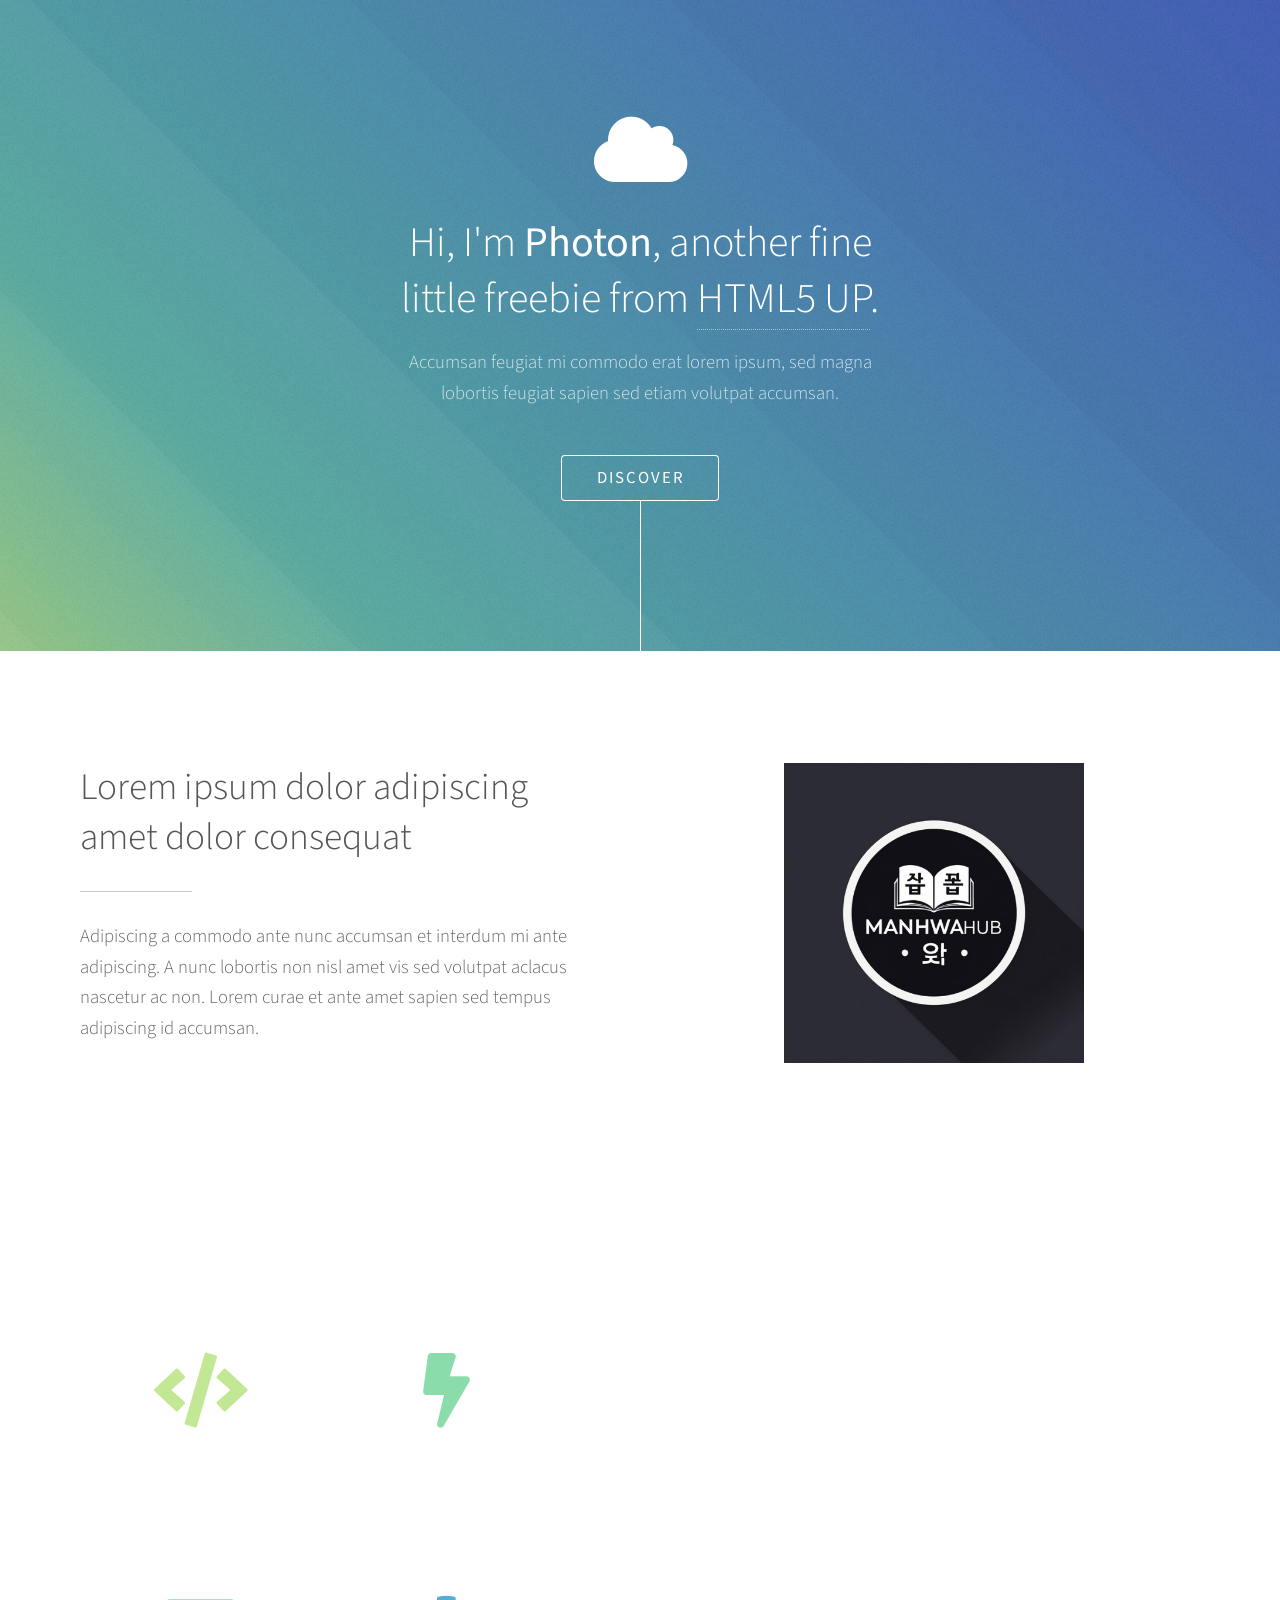
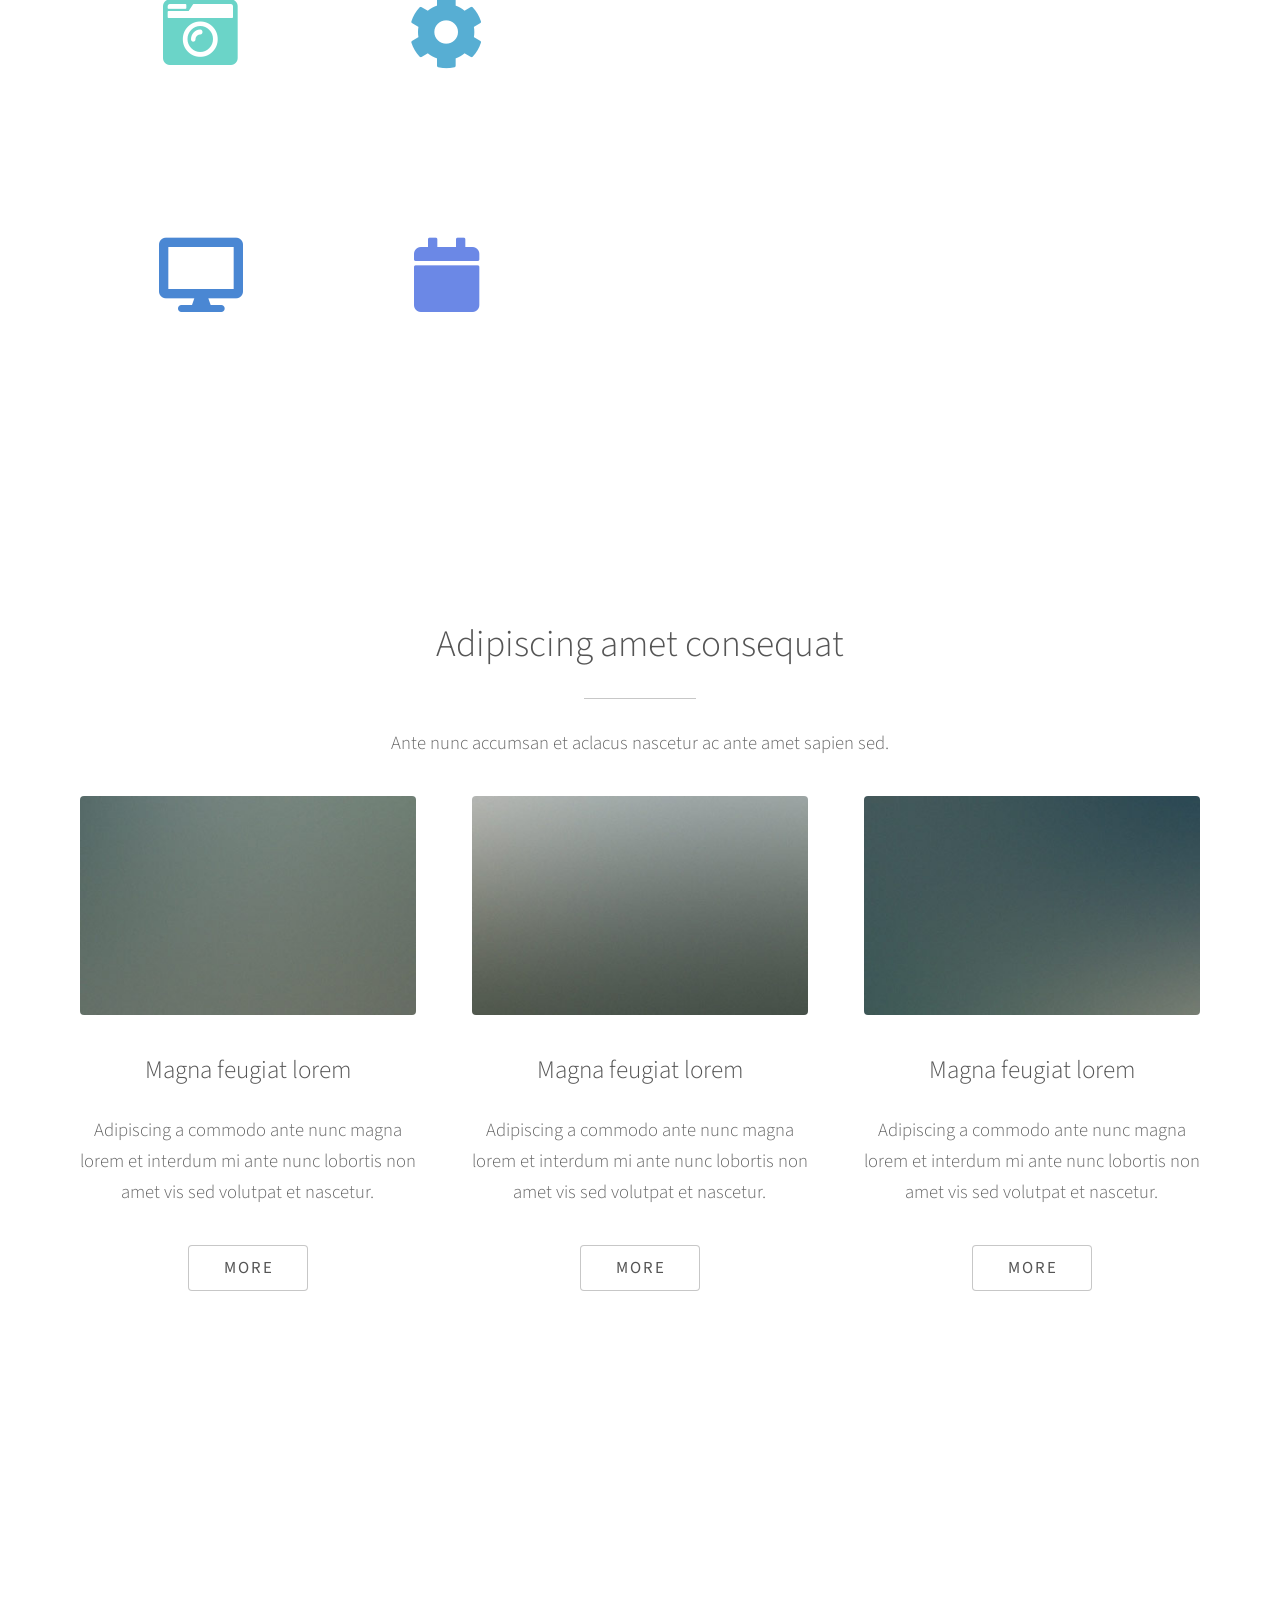
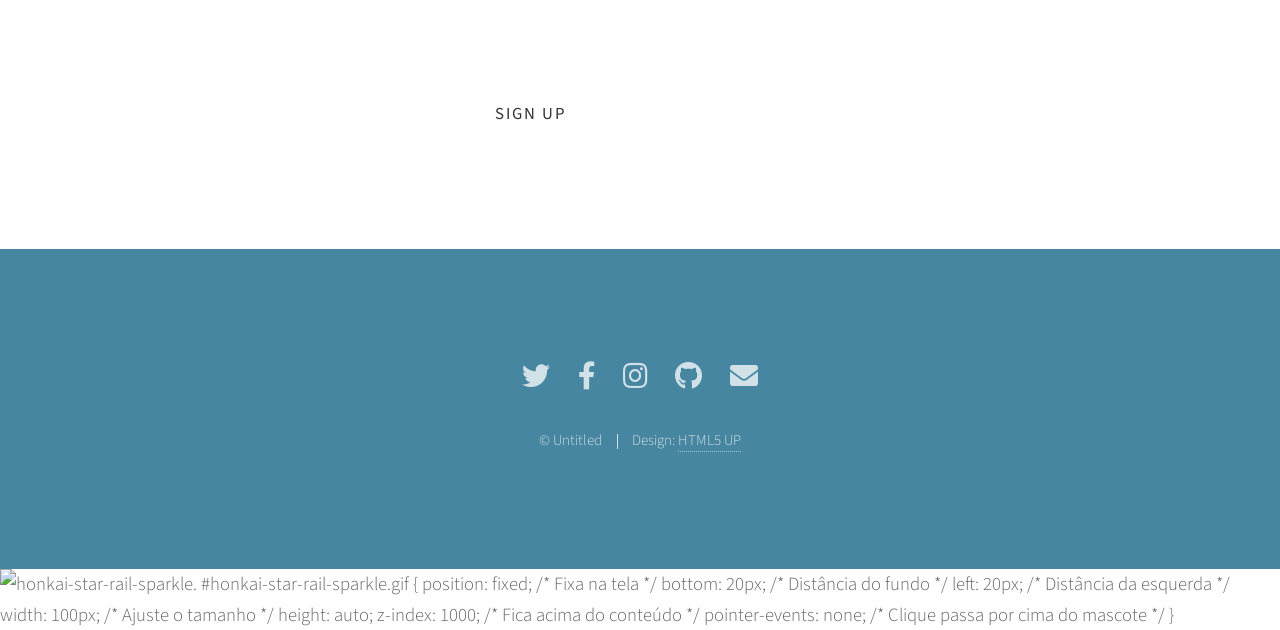
==== commit 92778f07: "Update index.html" ====
--- a/index.html
+++ b/index.html
@@ -469,9 +469,19 @@
 	</body>
 
 </html>
-
-
-
-
-
-
+<img id="honkai-star-rail-sparkle" src="honkai-star-rail-sparkle.gif" alt="honkai-star-rail-sparkle.">
+#honkai-star-rail-sparkle.gif {
+    position: fixed;      /* Fixa na tela */
+    bottom: 20px;         /* Distância do fundo */
+    left: 20px;           /* Distância da esquerda */
+    width: 100px;         /* Ajuste o tamanho */
+    height: auto;
+    z-index: 1000;        /* Fica acima do conteúdo */
+    pointer-events: none; /* Clique passa por cima do mascote */
+}
+
+
+
+
+
+
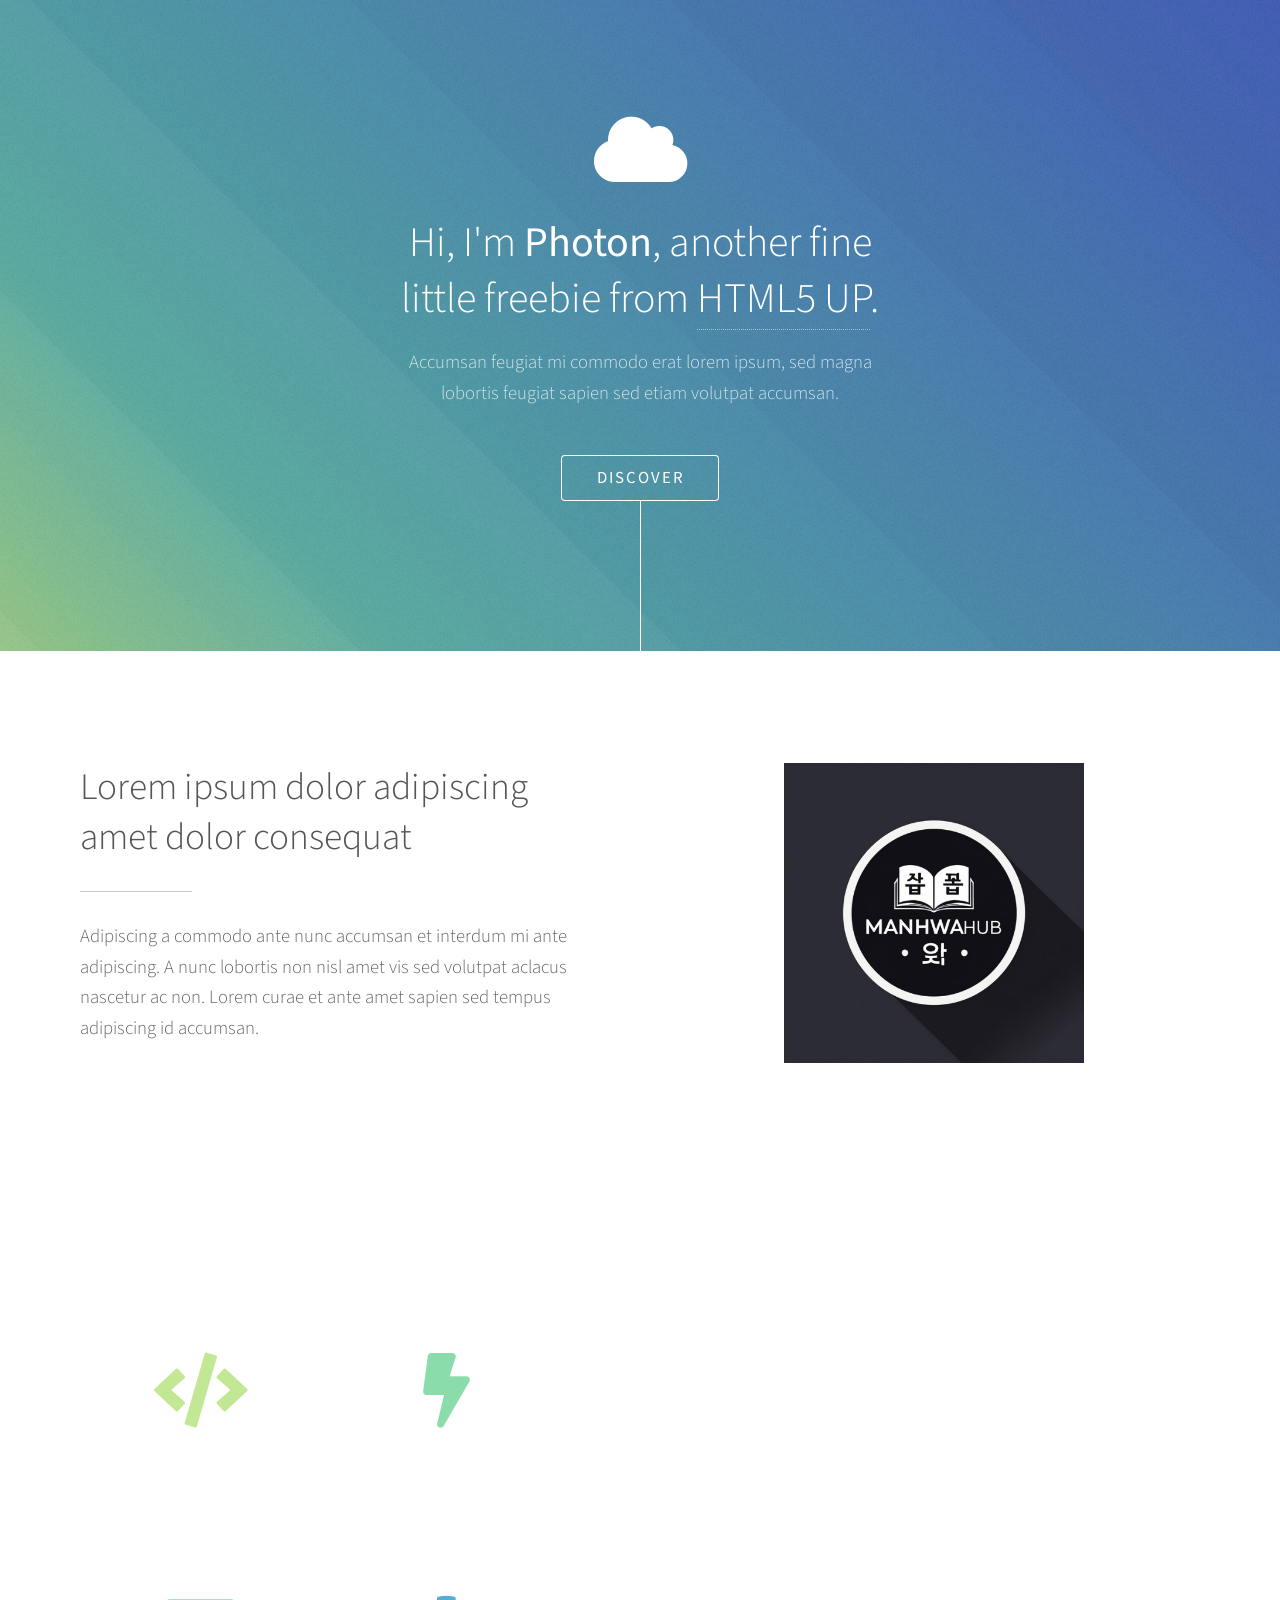
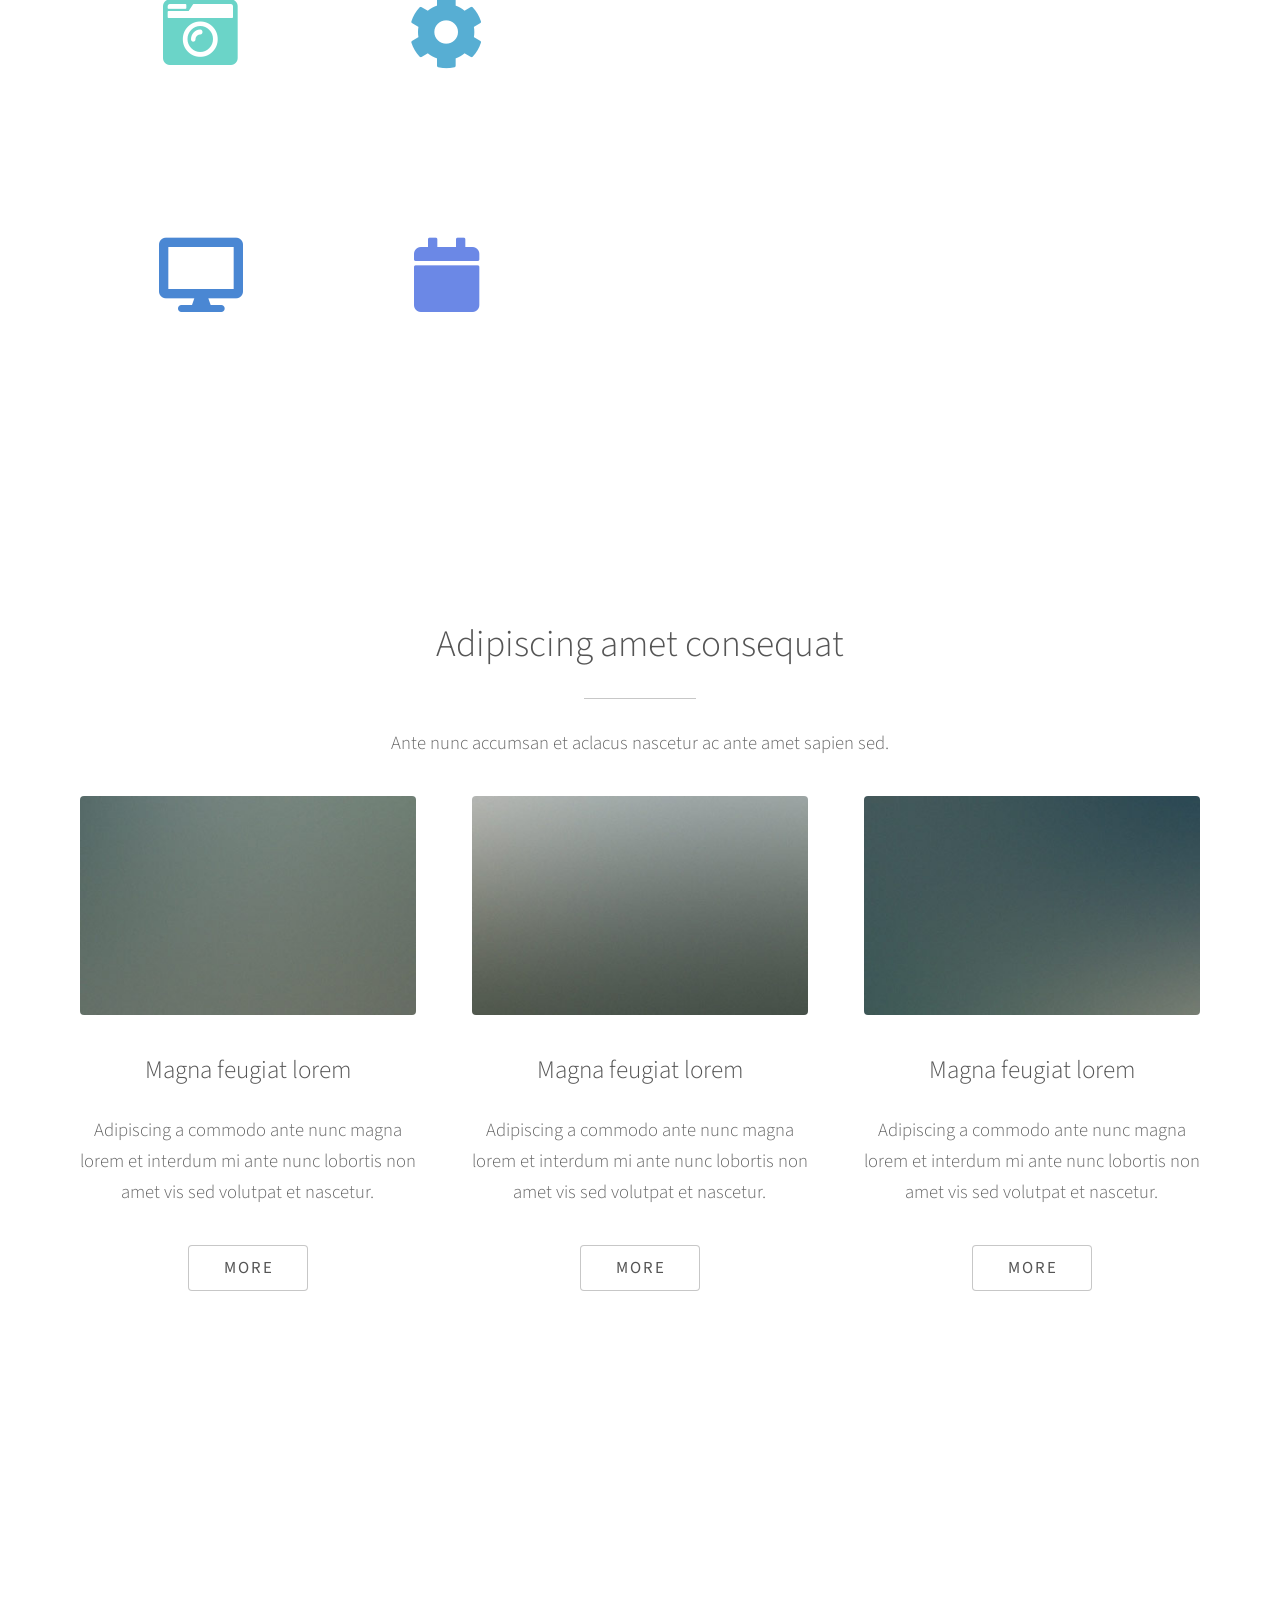
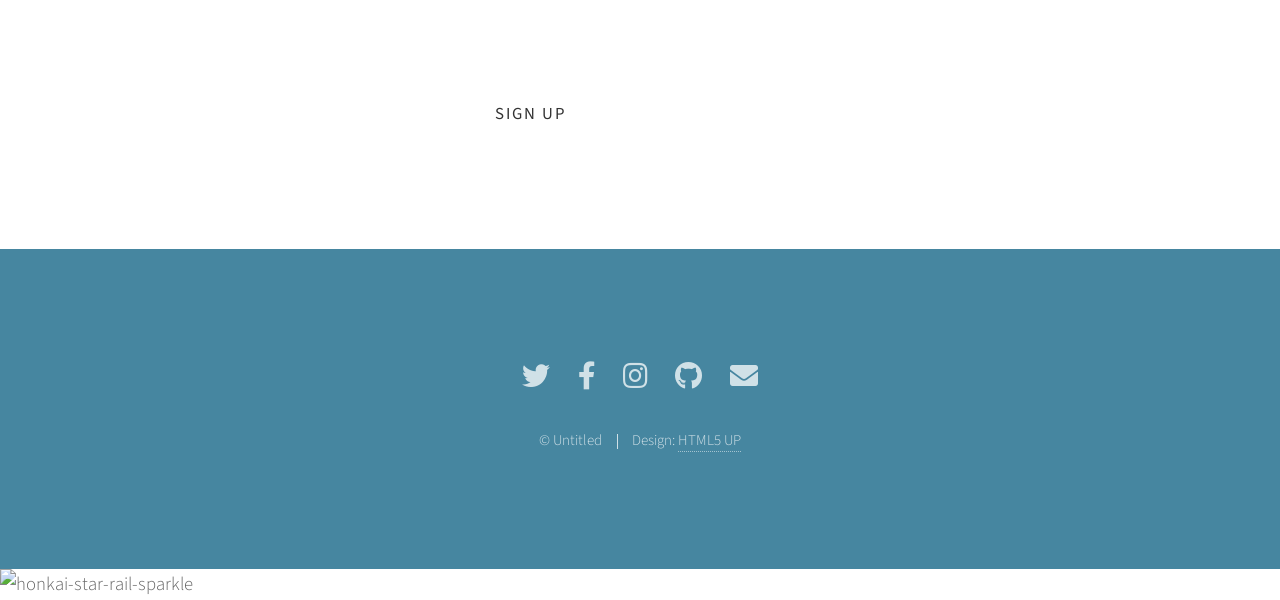
==== commit 6638864e: "Update index.html" ====
--- a/index.html
+++ b/index.html
@@ -465,23 +465,16 @@
 			<script src="assets/js/breakpoints.min.js"></script>
 			<script src="assets/js/util.js"></script>
 			<script src="assets/js/main.js"></script>
+<img id="honkai-star-rail-sparkle" src="img/honkai-star-rail-sparkle.gif" alt="honkai-star-rail-sparkle">
 
 	</body>
 
 </html>
-<img id="honkai-star-rail-sparkle" src="honkai-star-rail-sparkle.gif" alt="honkai-star-rail-sparkle.">
-#honkai-star-rail-sparkle.gif {
-    position: fixed;      /* Fixa na tela */
-    bottom: 20px;         /* Distância do fundo */
-    left: 20px;           /* Distância da esquerda */
-    width: 100px;         /* Ajuste o tamanho */
-    height: auto;
-    z-index: 1000;        /* Fica acima do conteúdo */
-    pointer-events: none; /* Clique passa por cima do mascote */
-}
-
-
-
-
-
-
+
+
+
+
+
+
+
+
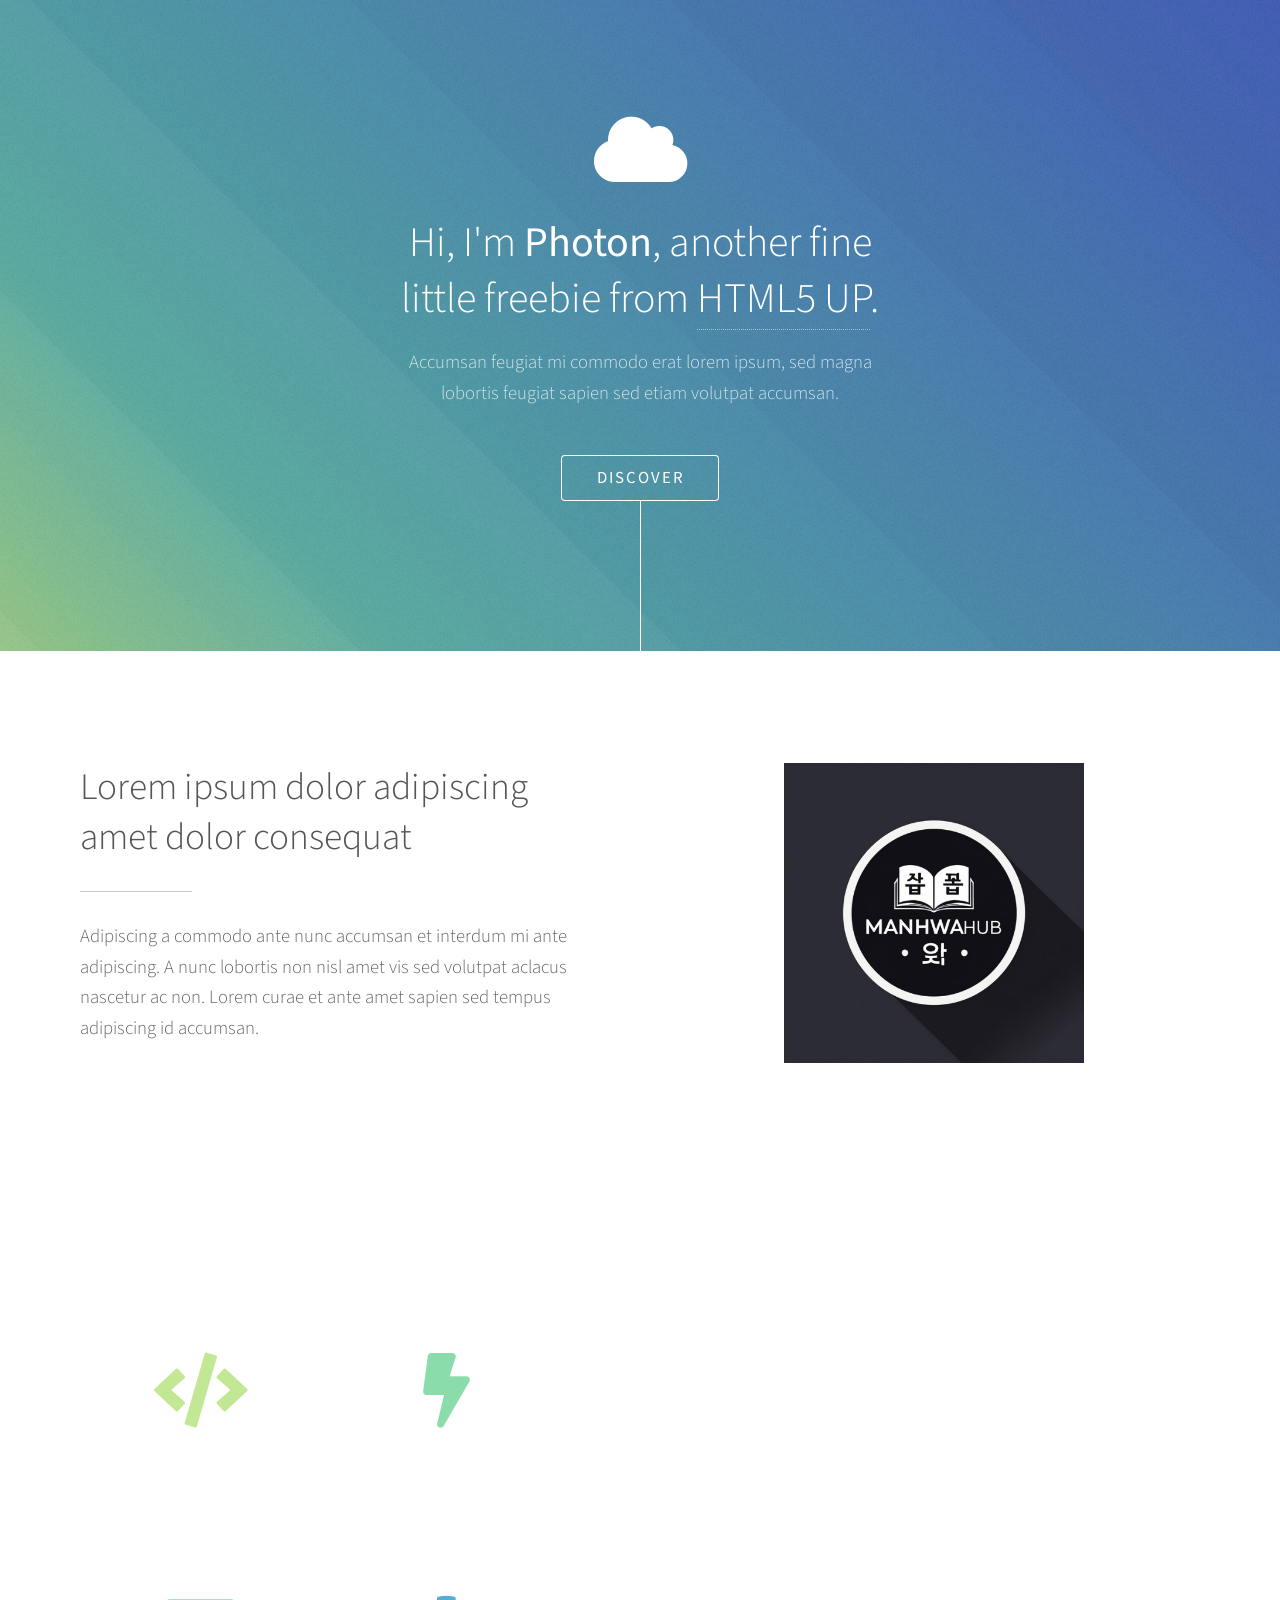
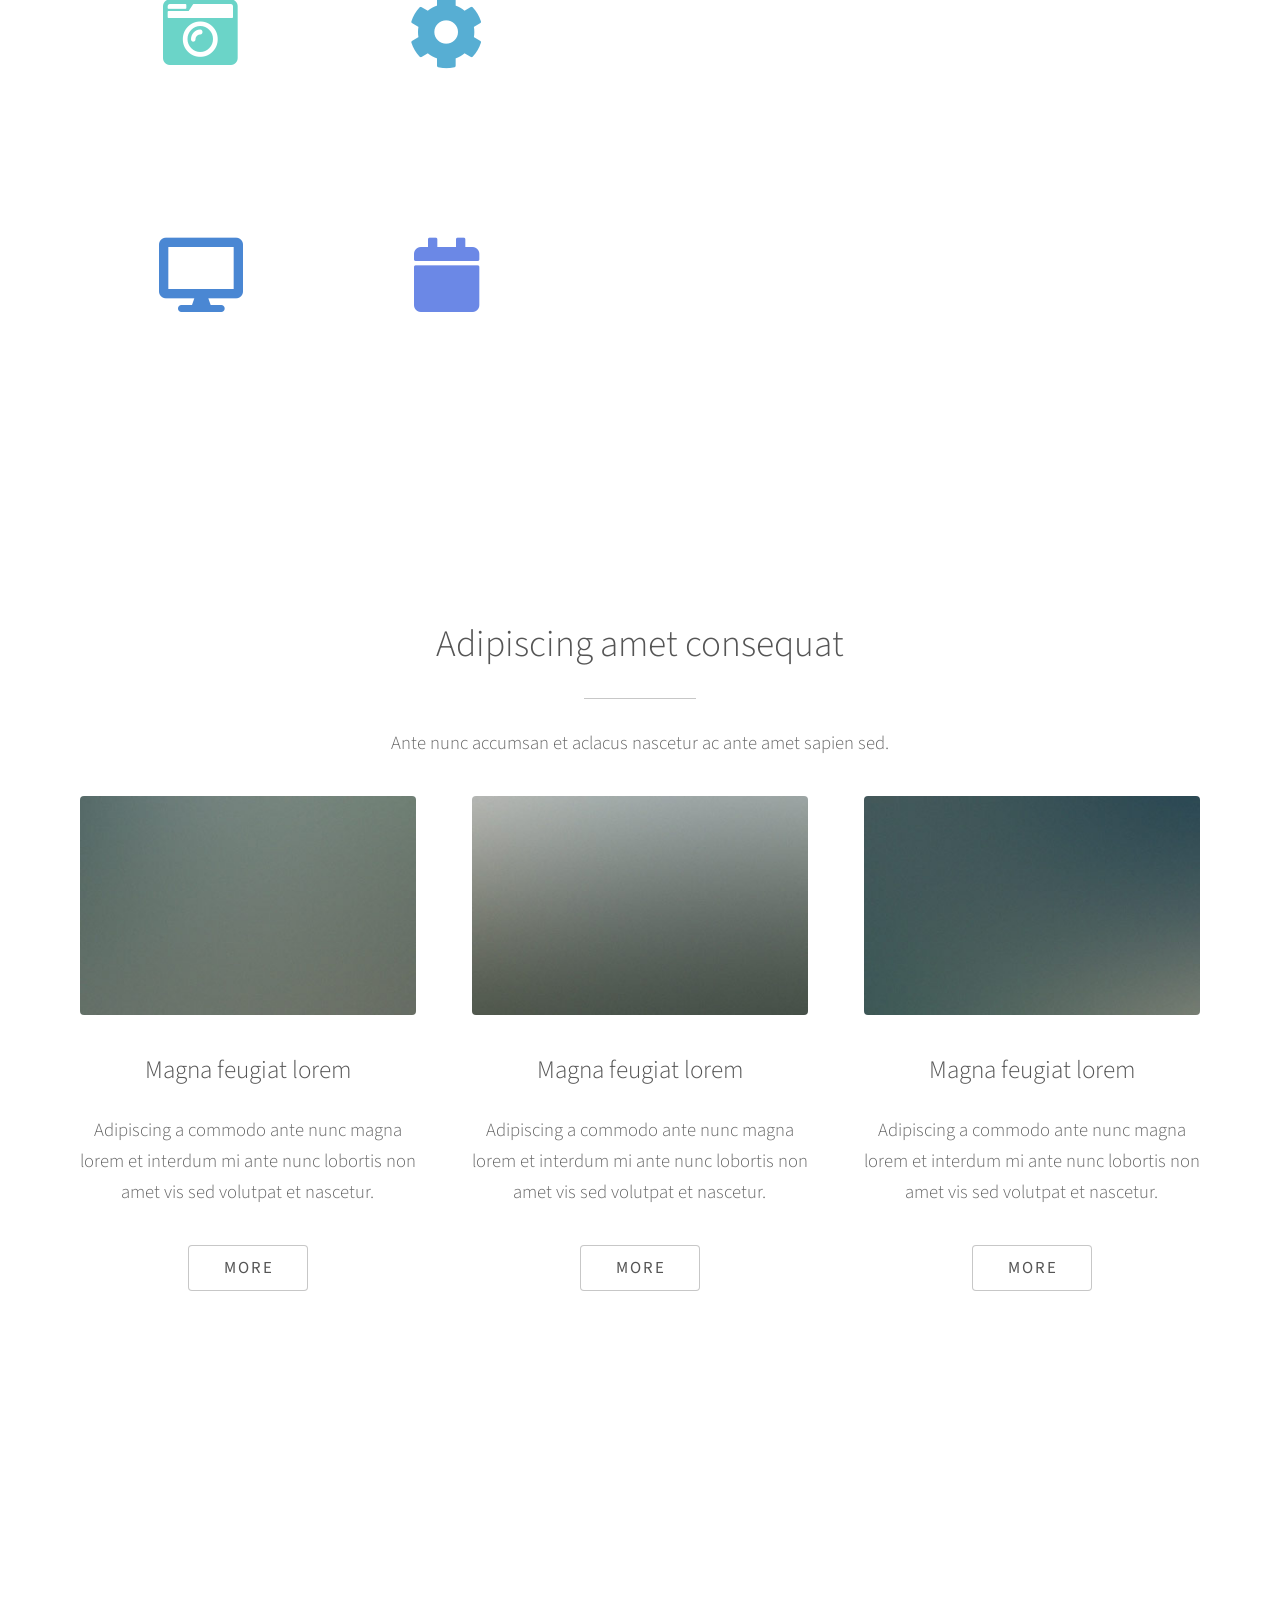
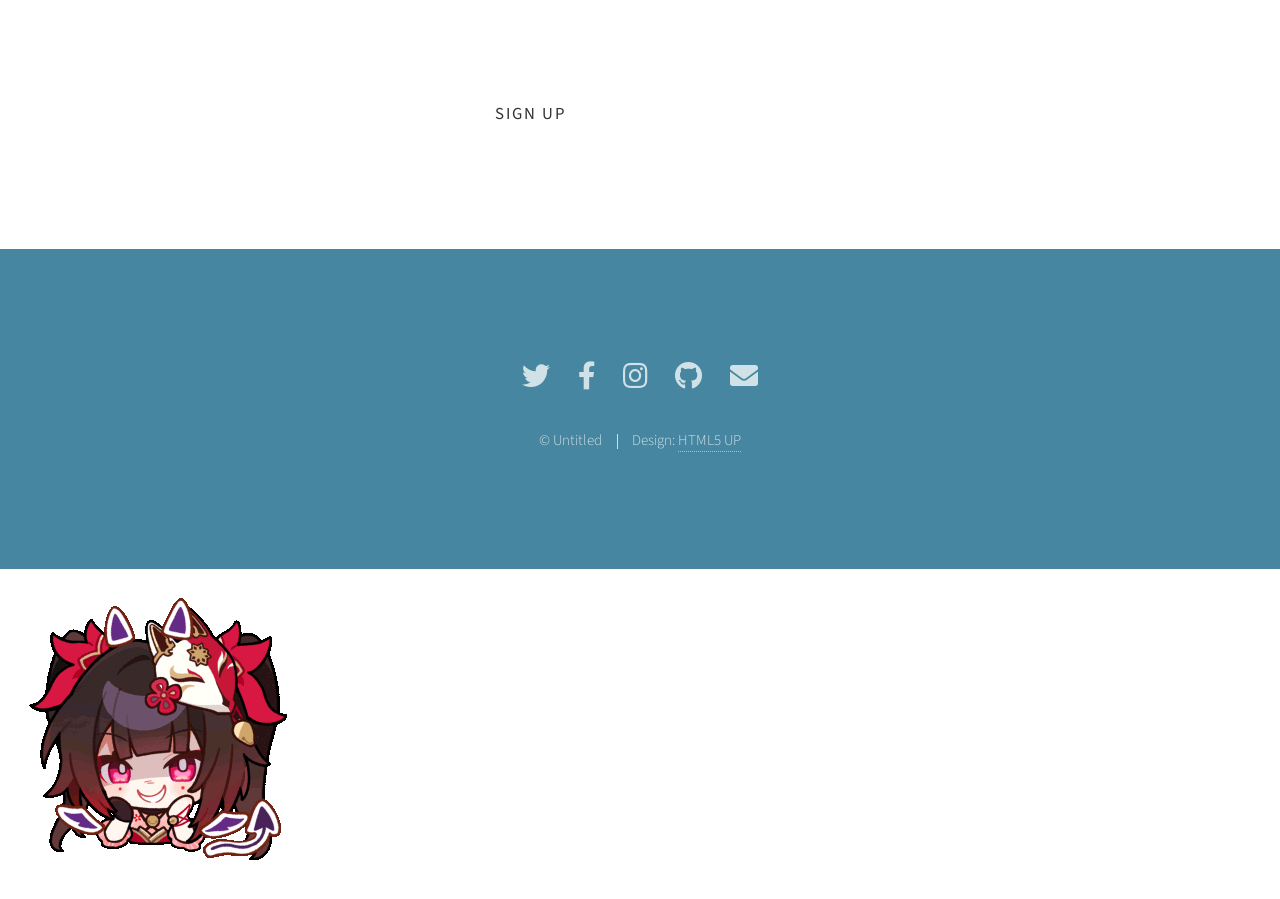
==== commit c5e81d03: "Update index.html" ====
--- a/index.html
+++ b/index.html
@@ -465,7 +465,7 @@
 			<script src="assets/js/breakpoints.min.js"></script>
 			<script src="assets/js/util.js"></script>
 			<script src="assets/js/main.js"></script>
-<img id="honkai-star-rail-sparkle" src="img/honkai-star-rail-sparkle.gif" alt="honkai-star-rail-sparkle">
+<img id="honkai-star-rail-sparkle" src="images/honkai-star-rail-sparkle.gif" alt="honkai-star-rail-sparkle">
 
 	</body>
 
@@ -478,3 +478,4 @@
 
 
 
+
--- a/assets/css/main.css
+++ b/assets/css/main.css
@@ -3508,5 +3508,14 @@
 			#footer {
 				padding: 2em 1em 2em 1em ;
 			}
-
-	}+#honkai-star-rail-sparkle.gif {
+    position: fixed;      /* Fixa na tela */
+    bottom: 20px;         /* Distância do fundo */
+    left: 20px;           /* Distância da esquerda */
+    width: 100px;         /* Ajuste o tamanho */
+    height: auto;
+    z-index: 1000;        /* Fica acima do conteúdo */
+    pointer-events: none; /* Clique passa por cima do mascote */
+}
+
+	}
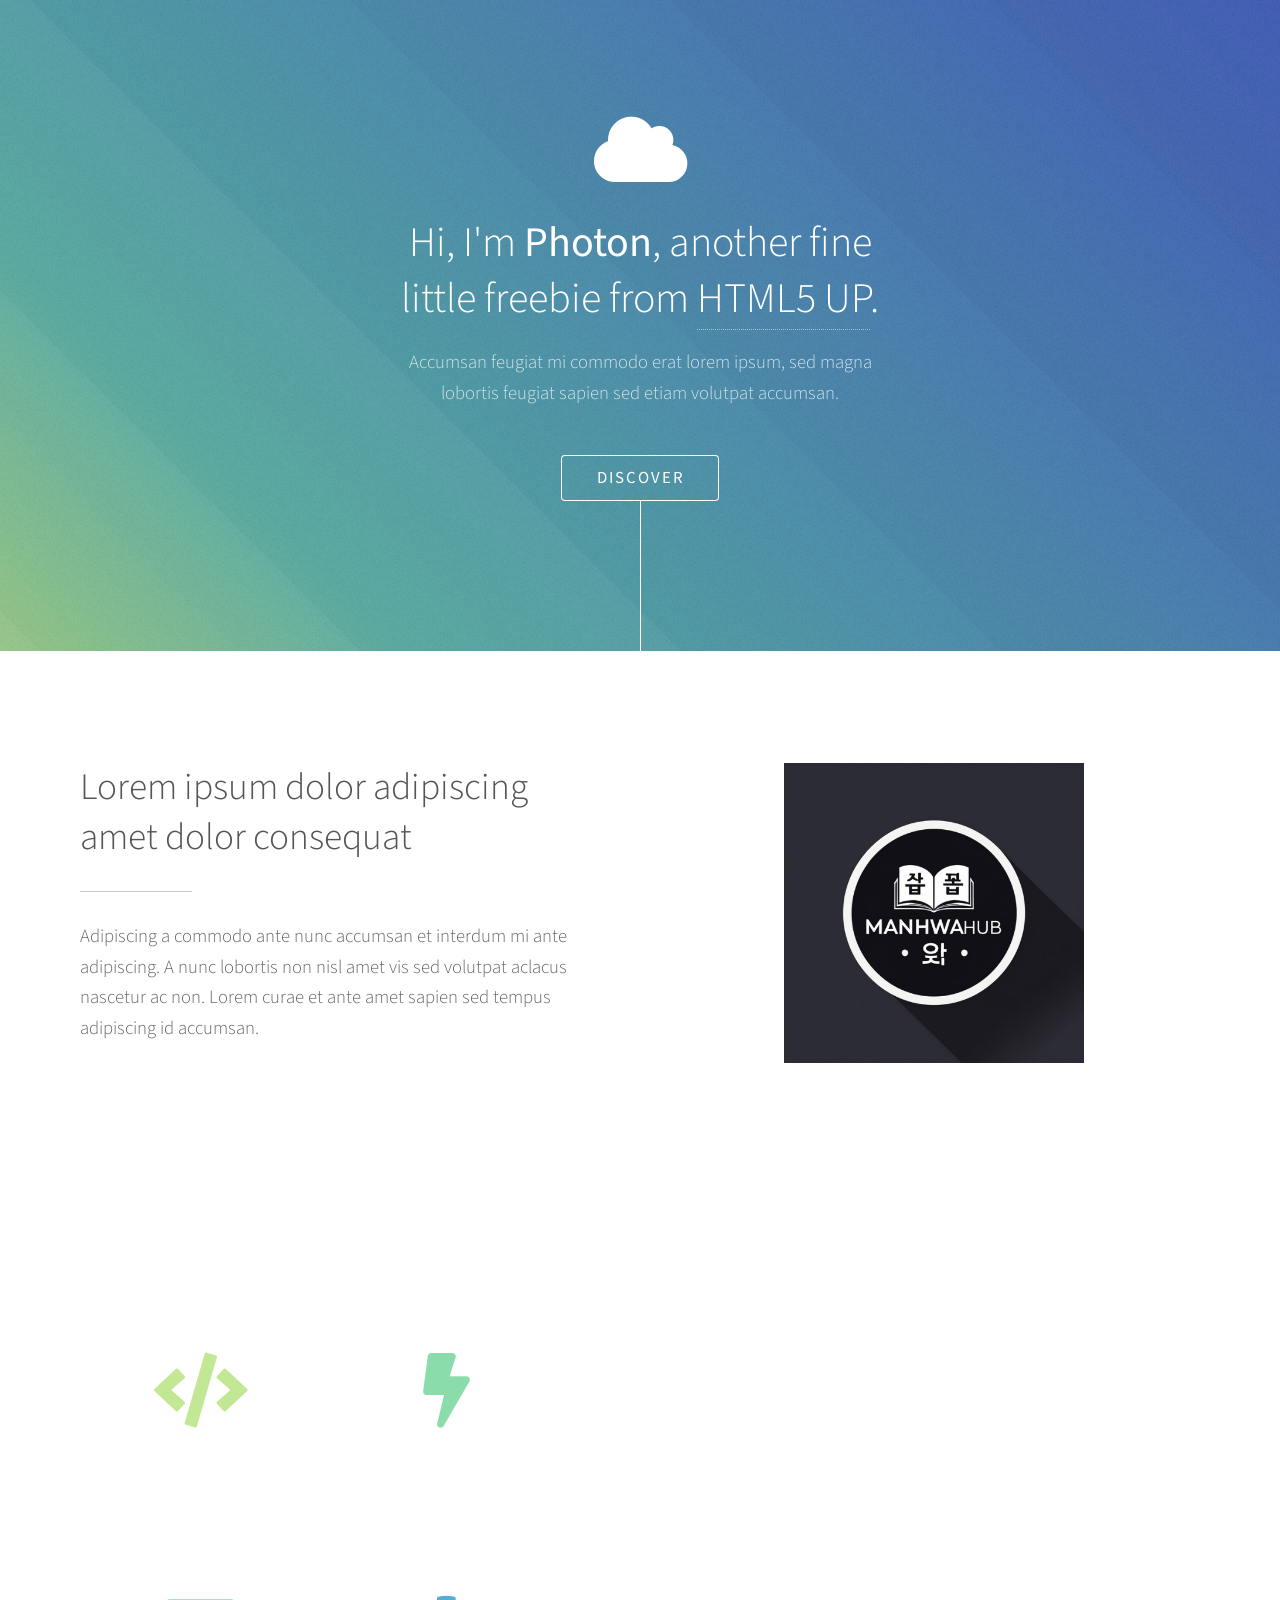
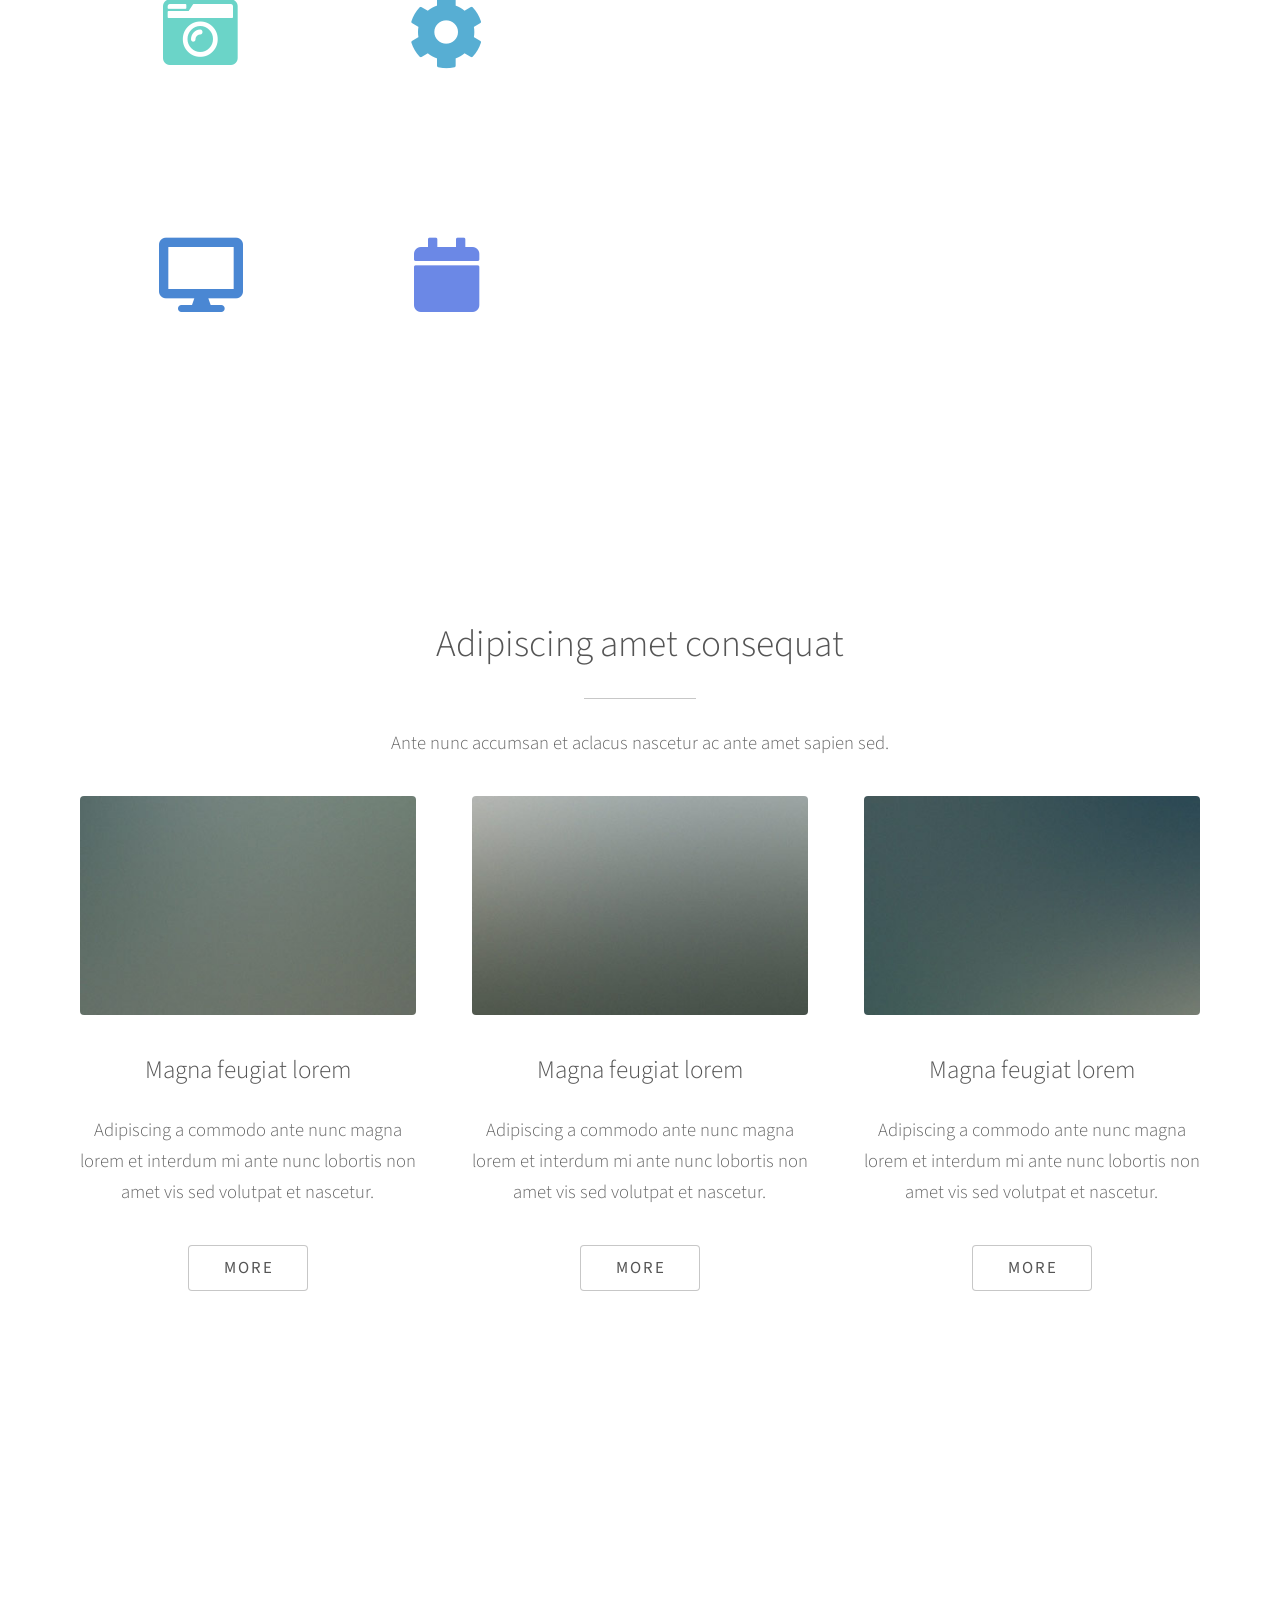
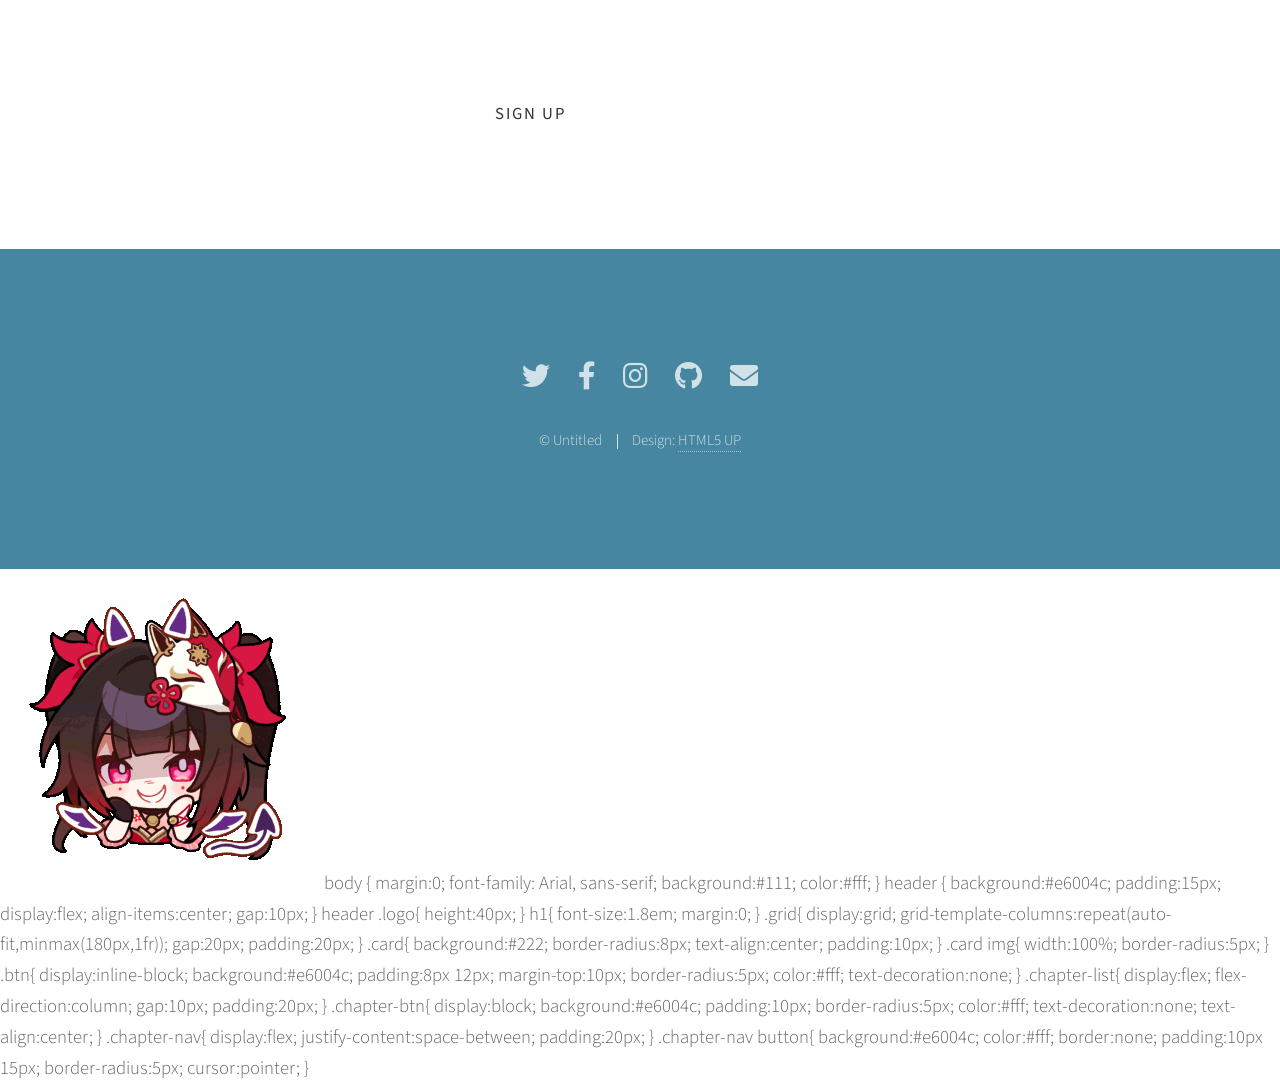
==== commit 044cc16b: "Update print statement from 'Hello' to 'Goodbye'" ====
--- a/index.html
+++ b/index.html
@@ -466,6 +466,90 @@
 			<script src="assets/js/util.js"></script>
 			<script src="assets/js/main.js"></script>
 <img id="honkai-star-rail-sparkle" src="images/honkai-star-rail-sparkle.gif" alt="honkai-star-rail-sparkle">
+body {
+  margin:0;
+  font-family: Arial, sans-serif;
+  background:#111;
+  color:#fff;
+}
+
+header {
+  background:#e6004c;
+  padding:15px;
+  display:flex;
+  align-items:center;
+  gap:10px;
+}
+
+header .logo{
+  height:40px;
+}
+
+h1{
+  font-size:1.8em;
+  margin:0;
+}
+
+.grid{
+  display:grid;
+  grid-template-columns:repeat(auto-fit,minmax(180px,1fr));
+  gap:20px;
+  padding:20px;
+}
+
+.card{
+  background:#222;
+  border-radius:8px;
+  text-align:center;
+  padding:10px;
+}
+
+.card img{
+  width:100%;
+  border-radius:5px;
+}
+
+.btn{
+  display:inline-block;
+  background:#e6004c;
+  padding:8px 12px;
+  margin-top:10px;
+  border-radius:5px;
+  color:#fff;
+  text-decoration:none;
+}
+
+.chapter-list{
+  display:flex;
+  flex-direction:column;
+  gap:10px;
+  padding:20px;
+}
+
+.chapter-btn{
+  display:block;
+  background:#e6004c;
+  padding:10px;
+  border-radius:5px;
+  color:#fff;
+  text-decoration:none;
+  text-align:center;
+}
+
+.chapter-nav{
+  display:flex;
+  justify-content:space-between;
+  padding:20px;
+}
+
+.chapter-nav button{
+  background:#e6004c;
+  color:#fff;
+  border:none;
+  padding:10px 15px;
+  border-radius:5px;
+  cursor:pointer;
+}
 
 	</body>
 
@@ -479,3 +563,4 @@
 
 
 
+
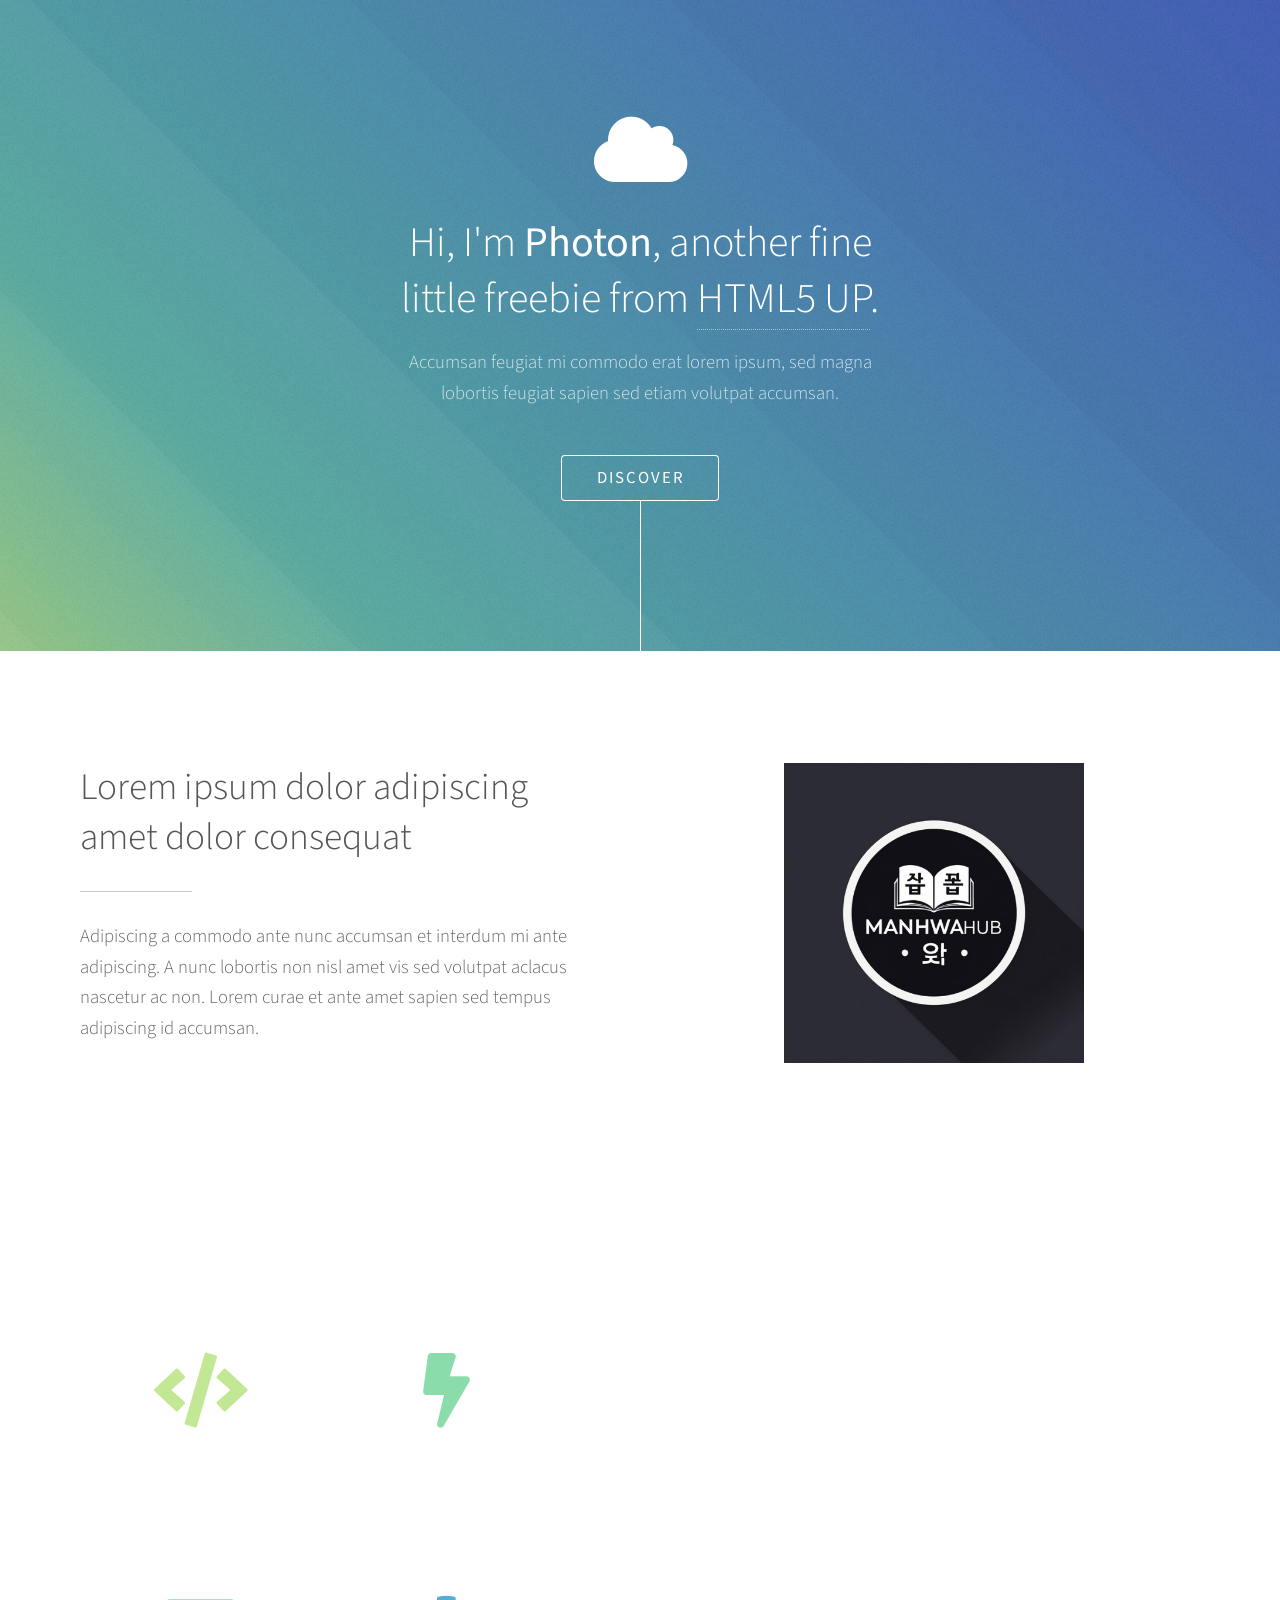
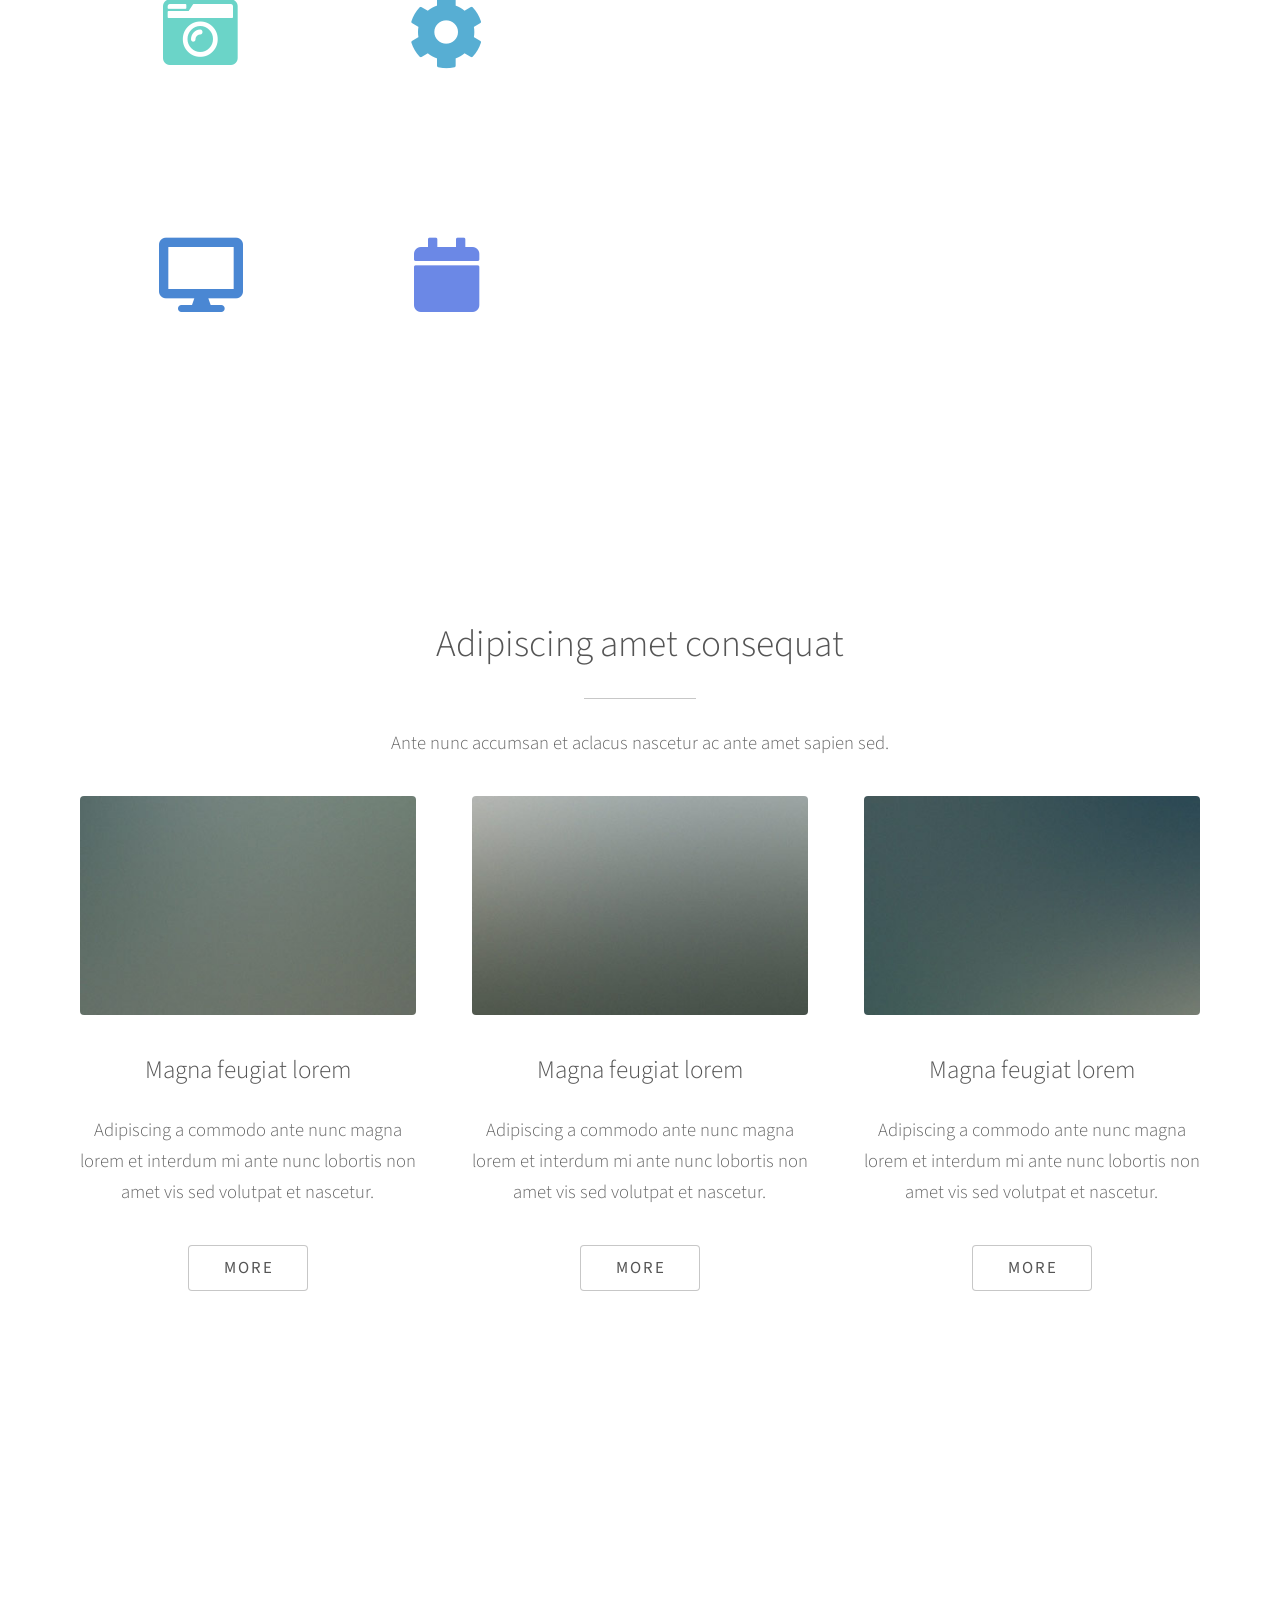
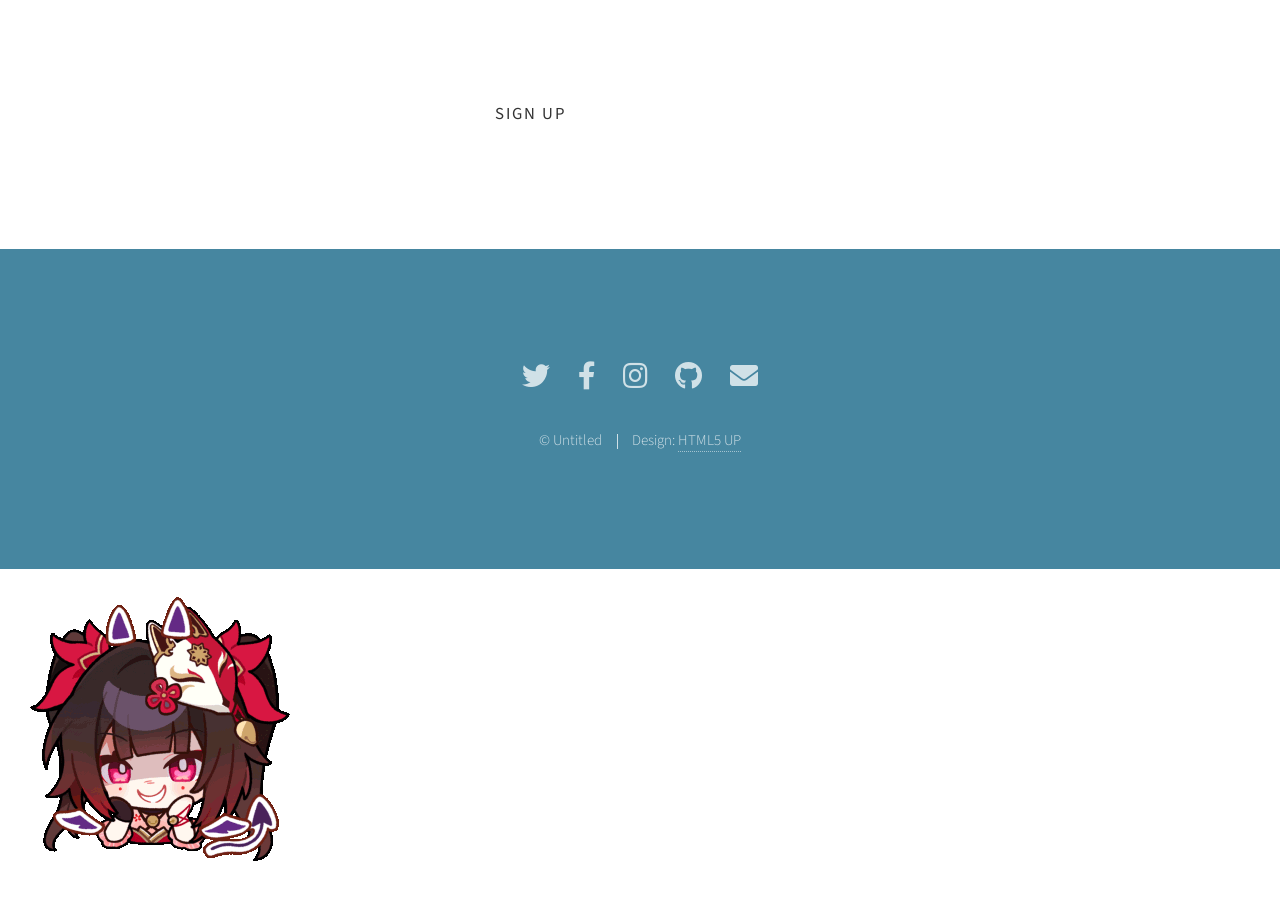
==== commit e2b3cfbb: "Update print statement from 'Hello' to 'Goodbye'" ====
--- a/index.html
+++ b/index.html
@@ -466,90 +466,6 @@
 			<script src="assets/js/util.js"></script>
 			<script src="assets/js/main.js"></script>
 <img id="honkai-star-rail-sparkle" src="images/honkai-star-rail-sparkle.gif" alt="honkai-star-rail-sparkle">
-body {
-  margin:0;
-  font-family: Arial, sans-serif;
-  background:#111;
-  color:#fff;
-}
-
-header {
-  background:#e6004c;
-  padding:15px;
-  display:flex;
-  align-items:center;
-  gap:10px;
-}
-
-header .logo{
-  height:40px;
-}
-
-h1{
-  font-size:1.8em;
-  margin:0;
-}
-
-.grid{
-  display:grid;
-  grid-template-columns:repeat(auto-fit,minmax(180px,1fr));
-  gap:20px;
-  padding:20px;
-}
-
-.card{
-  background:#222;
-  border-radius:8px;
-  text-align:center;
-  padding:10px;
-}
-
-.card img{
-  width:100%;
-  border-radius:5px;
-}
-
-.btn{
-  display:inline-block;
-  background:#e6004c;
-  padding:8px 12px;
-  margin-top:10px;
-  border-radius:5px;
-  color:#fff;
-  text-decoration:none;
-}
-
-.chapter-list{
-  display:flex;
-  flex-direction:column;
-  gap:10px;
-  padding:20px;
-}
-
-.chapter-btn{
-  display:block;
-  background:#e6004c;
-  padding:10px;
-  border-radius:5px;
-  color:#fff;
-  text-decoration:none;
-  text-align:center;
-}
-
-.chapter-nav{
-  display:flex;
-  justify-content:space-between;
-  padding:20px;
-}
-
-.chapter-nav button{
-  background:#e6004c;
-  color:#fff;
-  border:none;
-  padding:10px 15px;
-  border-radius:5px;
-  cursor:pointer;
-}
 
 	</body>
 
@@ -564,3 +480,4 @@
 
 
 
+
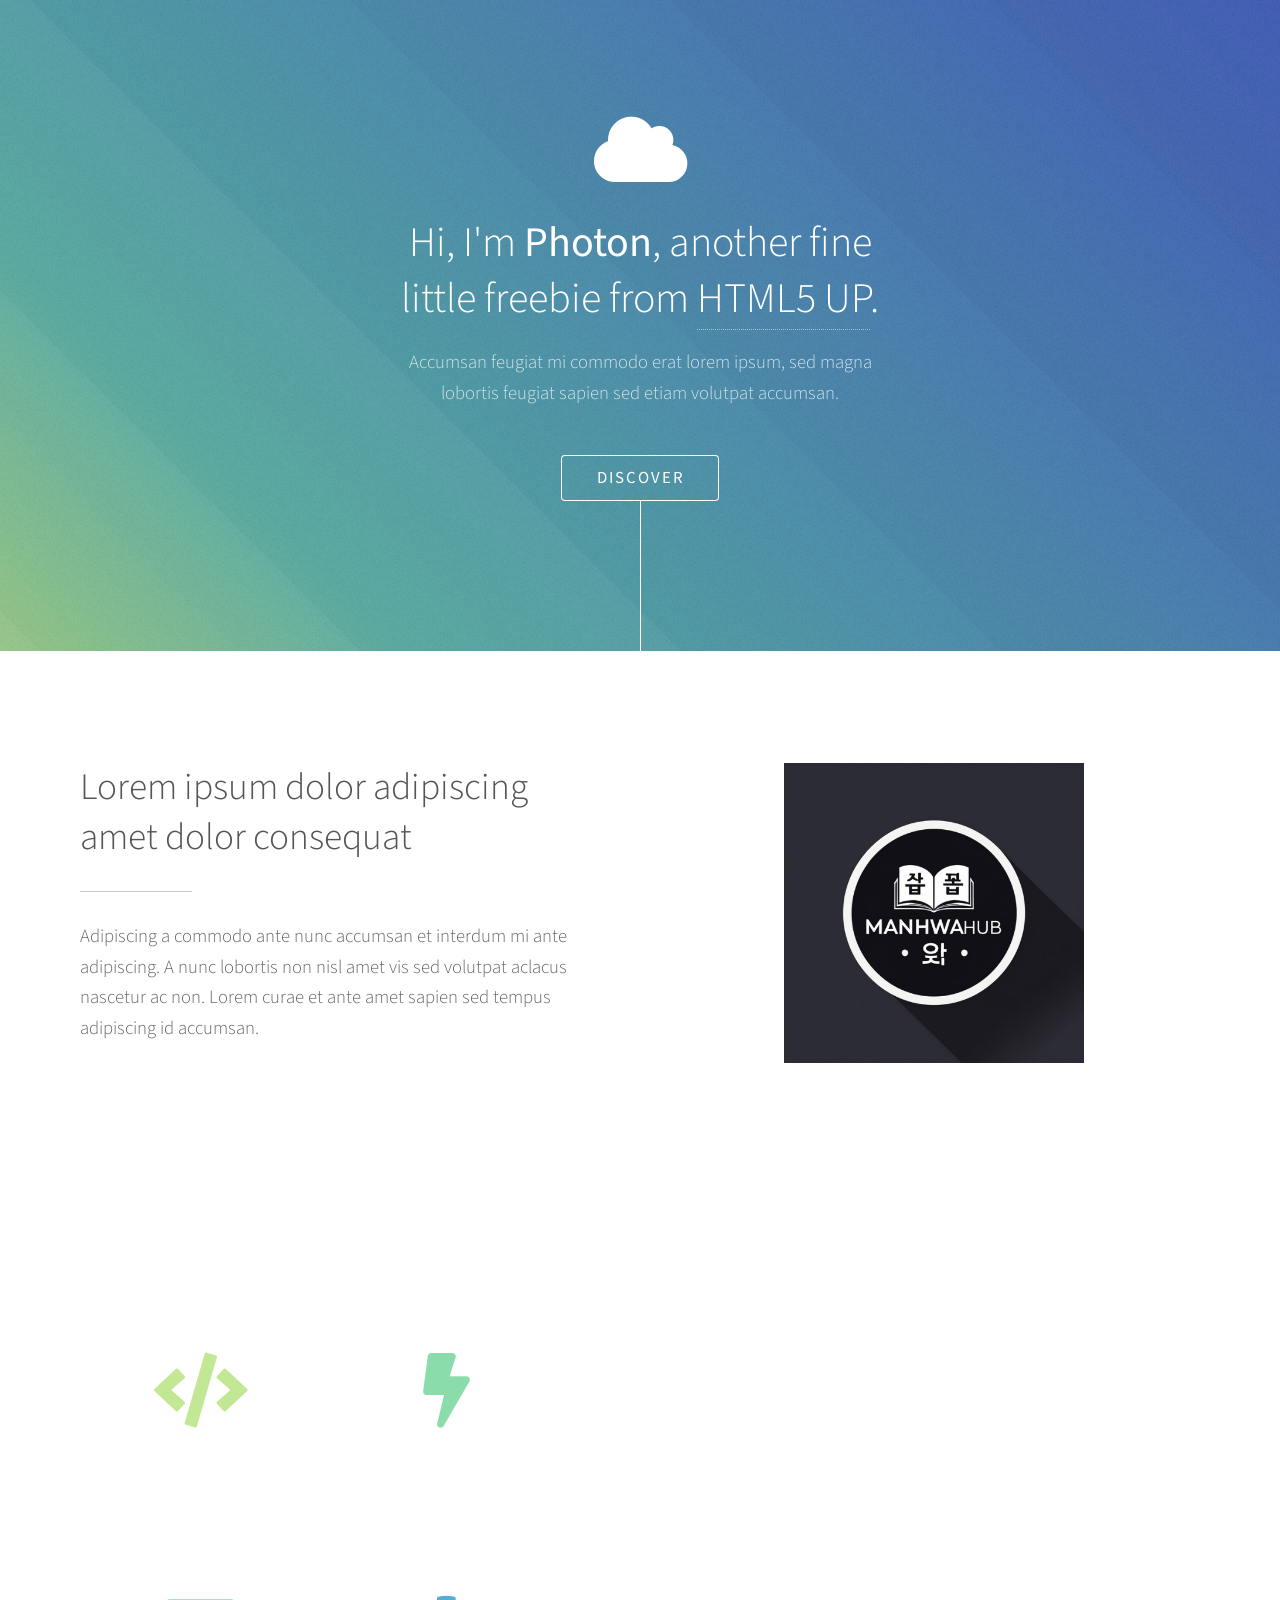
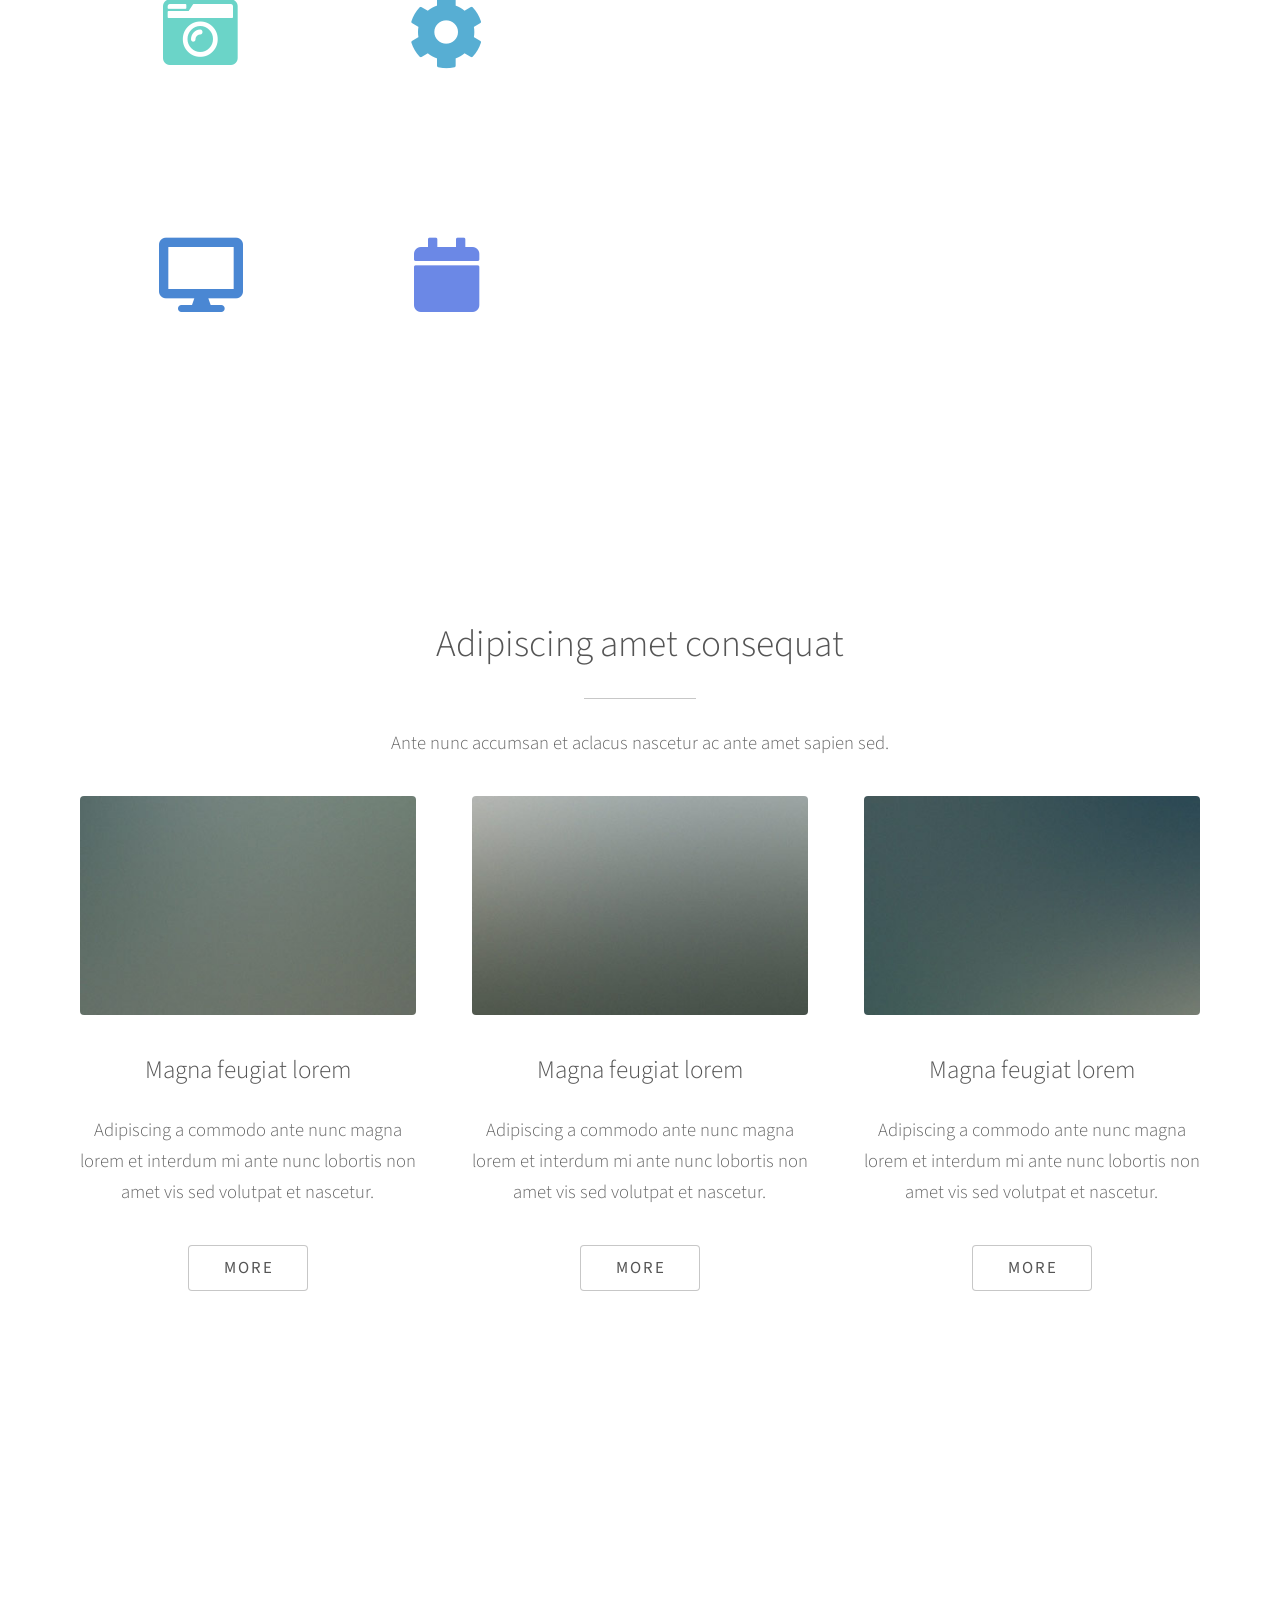
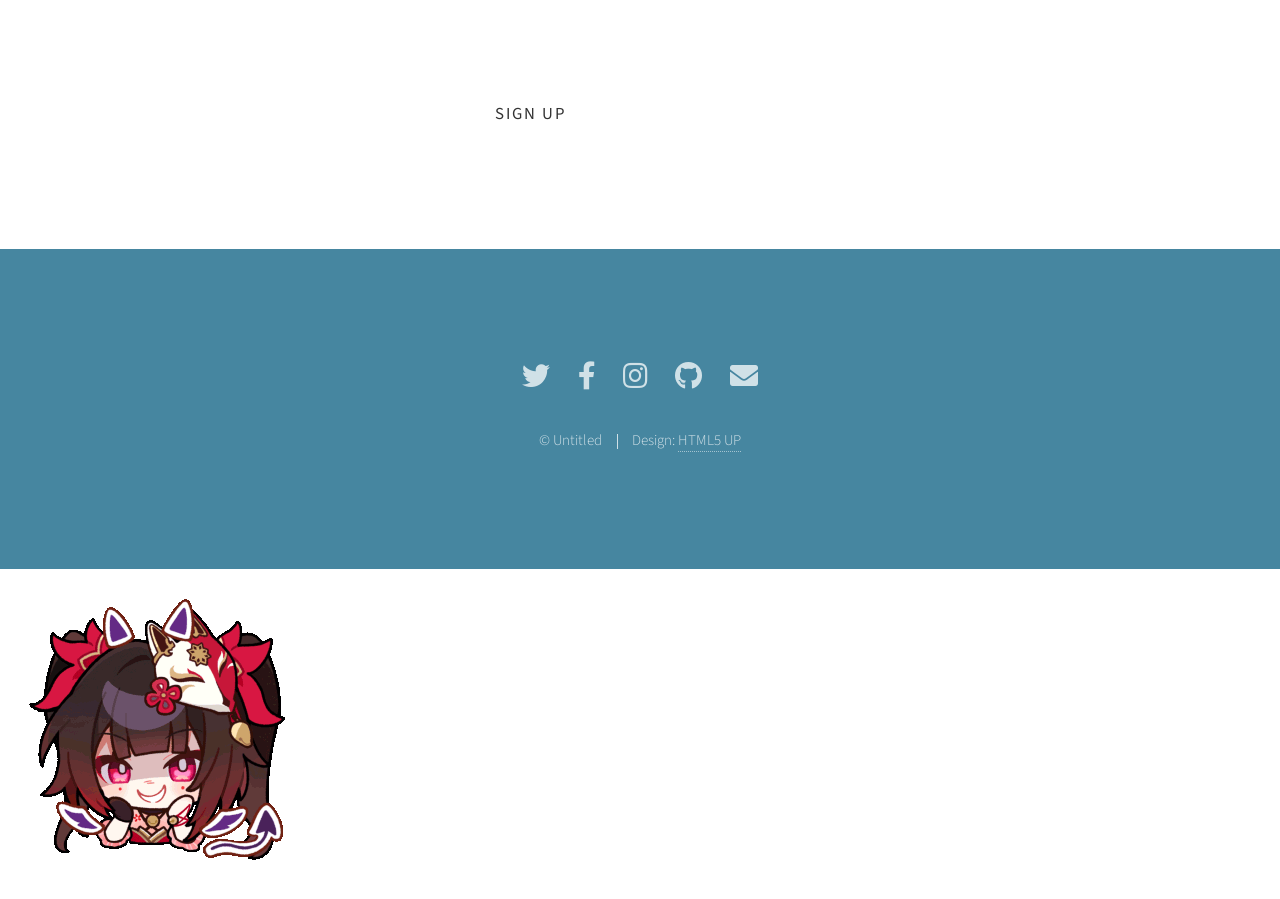
==== commit e29d0bd3: "Update print statement from 'Hello' to 'Goodbye'" ====
--- a/index.html
+++ b/index.html
@@ -466,6 +466,7 @@
 			<script src="assets/js/util.js"></script>
 			<script src="assets/js/main.js"></script>
 <img id="honkai-star-rail-sparkle" src="images/honkai-star-rail-sparkle.gif" alt="honkai-star-rail-sparkle">
+<link rel="stylesheet" href="assets/css/main.css">
 
 	</body>
 
@@ -481,3 +482,4 @@
 
 
 
+
--- a/assets/css/main.css
+++ b/assets/css/main.css
@@ -3517,5 +3517,89 @@
     z-index: 1000;        /* Fica acima do conteúdo */
     pointer-events: none; /* Clique passa por cima do mascote */
 }
-
-	}
+body {
+  margin:0;
+  font-family: Arial, sans-serif;
+  background:#111;
+  color:#fff;
+}
+
+header {
+  background:#e6004c;
+  padding:15px;
+  display:flex;
+  align-items:center;
+  gap:10px;
+}
+
+header .logo{
+  height:40px;
+}
+
+h1{
+  font-size:1.8em;
+  margin:0;
+}
+
+.grid{
+  display:grid;
+  grid-template-columns:repeat(auto-fit,minmax(180px,1fr));
+  gap:20px;
+  padding:20px;
+}
+
+.card{
+  background:#222;
+  border-radius:8px;
+  text-align:center;
+  padding:10px;
+}
+
+.card img{
+  width:100%;
+  border-radius:5px;
+}
+
+.btn{
+  display:inline-block;
+  background:#e6004c;
+  padding:8px 12px;
+  margin-top:10px;
+  border-radius:5px;
+  color:#fff;
+  text-decoration:none;
+}
+
+.chapter-list{
+  display:flex;
+  flex-direction:column;
+  gap:10px;
+  padding:20px;
+}
+
+.chapter-btn{
+  display:block;
+  background:#e6004c;
+  padding:10px;
+  border-radius:5px;
+  color:#fff;
+  text-decoration:none;
+  text-align:center;
+}
+
+.chapter-nav{
+  display:flex;
+  justify-content:space-between;
+  padding:20px;
+}
+
+.chapter-nav button{
+  background:#e6004c;
+  color:#fff;
+  border:none;
+  padding:10px 15px;
+  border-radius:5px;
+  cursor:pointer;
+}
+
+	}
--- a/assets/css/main.css
+++ b/assets/css/main.css
@@ -3517,5 +3517,89 @@
     z-index: 1000;        /* Fica acima do conteúdo */
     pointer-events: none; /* Clique passa por cima do mascote */
 }
-
-	}
+body {
+  margin:0;
+  font-family: Arial, sans-serif;
+  background:#111;
+  color:#fff;
+}
+
+header {
+  background:#e6004c;
+  padding:15px;
+  display:flex;
+  align-items:center;
+  gap:10px;
+}
+
+header .logo{
+  height:40px;
+}
+
+h1{
+  font-size:1.8em;
+  margin:0;
+}
+
+.grid{
+  display:grid;
+  grid-template-columns:repeat(auto-fit,minmax(180px,1fr));
+  gap:20px;
+  padding:20px;
+}
+
+.card{
+  background:#222;
+  border-radius:8px;
+  text-align:center;
+  padding:10px;
+}
+
+.card img{
+  width:100%;
+  border-radius:5px;
+}
+
+.btn{
+  display:inline-block;
+  background:#e6004c;
+  padding:8px 12px;
+  margin-top:10px;
+  border-radius:5px;
+  color:#fff;
+  text-decoration:none;
+}
+
+.chapter-list{
+  display:flex;
+  flex-direction:column;
+  gap:10px;
+  padding:20px;
+}
+
+.chapter-btn{
+  display:block;
+  background:#e6004c;
+  padding:10px;
+  border-radius:5px;
+  color:#fff;
+  text-decoration:none;
+  text-align:center;
+}
+
+.chapter-nav{
+  display:flex;
+  justify-content:space-between;
+  padding:20px;
+}
+
+.chapter-nav button{
+  background:#e6004c;
+  color:#fff;
+  border:none;
+  padding:10px 15px;
+  border-radius:5px;
+  cursor:pointer;
+}
+
+	}
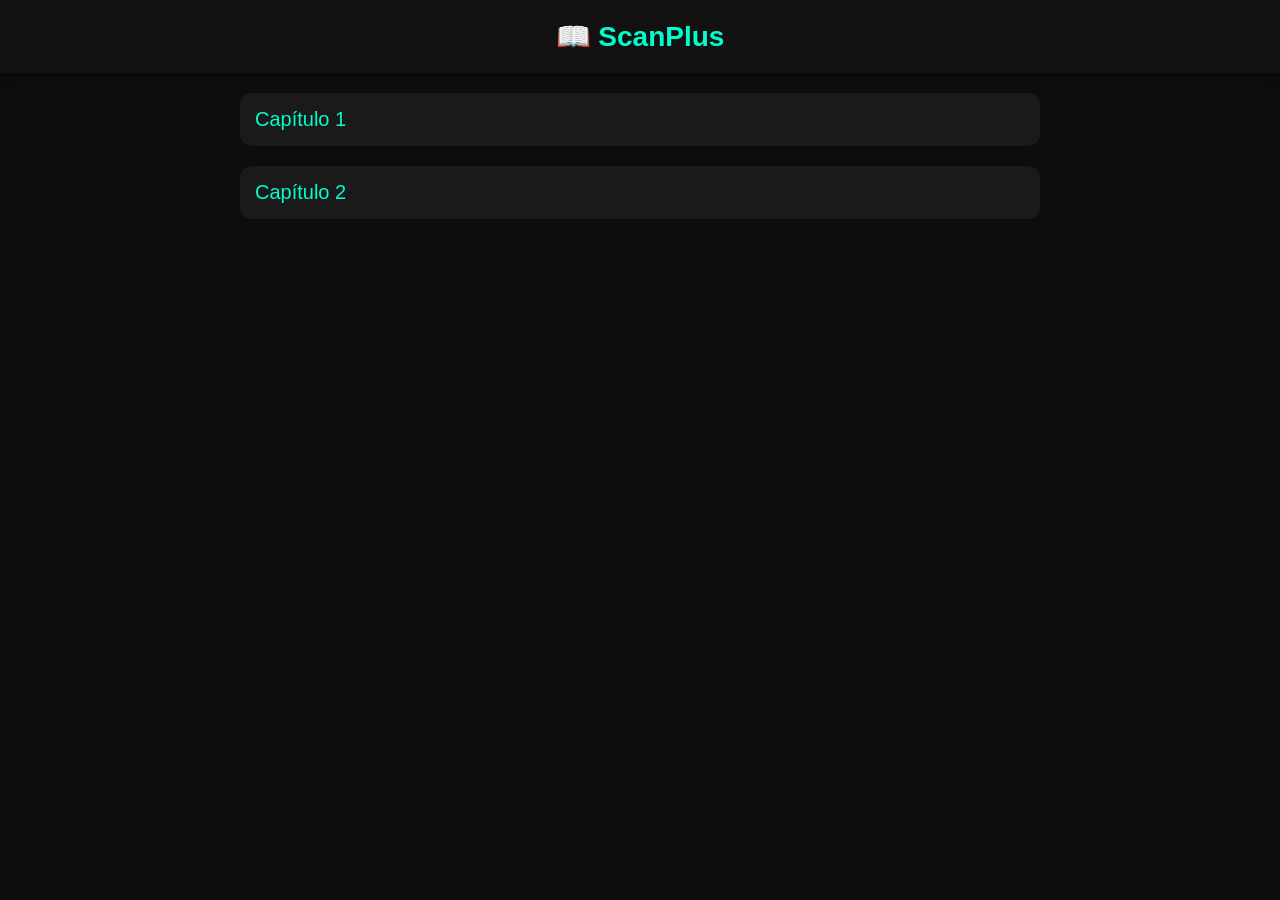
==== commit 1e86316b: "Refactor index.html for ScanPlus layout and style Removed old content and added new structure with s" ====
--- a/index.html
+++ b/index.html
@@ -1,485 +1,69 @@
-<!DOCTYPE HTML>
-<!--
-	Photon by HTML5 UP
-	html5up.net | @ajlkn
-	Free for personal and commercial use under the CCA 3.0 license (html5up.net/license)
--->
+<!DOCTYPE html>
 <html>
-	<head>
-		<title>ScanPlus</title>
-		<meta charset="utf-8" />
-		<meta name="viewport" content="width=device-width, initial-scale=1, user-scalable=no" />
-		<link rel="stylesheet" href="assets/css/main.css" />
-		<noscript><link rel="stylesheet" href="assets/css/noscript.css" /></noscript>
-	</head>
-	<body class="is-preload">
+<head>
+<meta charset="UTF-8">
+<title>ScanPlus</title>
 
-		<!-- Header -->
-			<section id="header">
-				<div class="inner">
-					<span class="icon solid major fa-cloud"></span>
-					<h1>Hi, I'm <strong>Photon</strong>, another fine<br />
-					little freebie from <a href="http://html5up.net">HTML5 UP</a>.</h1>
-					<p>Accumsan feugiat mi commodo erat lorem ipsum, sed magna<br />
-					lobortis feugiat sapien sed etiam volutpat accumsan.</p>
-					<ul class="actions special">
-						<li><a href="#one" class="button scrolly">Discover</a></li>
-					</ul>
-				</div>
-			</section>
-
-		<!-- One -->
-			<section id="one" class="main style1">
-				<div class="container">
-					<div class="row gtr-150">
-						<div class="col-6 col-12-medium">
-							<header class="major">
-								<h2>Lorem ipsum dolor adipiscing<br />
-								amet dolor consequat</h2>
-							</header>
-							<p>Adipiscing a commodo ante nunc accumsan et interdum mi ante adipiscing. A nunc lobortis non nisl amet vis sed volutpat aclacus nascetur ac non. Lorem curae et ante amet sapien sed tempus adipiscing id accumsan.</p>
-						</div>
-						<div class="col-6 col-12-medium imp-medium">
-							<img src="images/ScanPlus.png"
-     alt="ScanPlus Logo"
-     style="display: block; margin: 0 auto; max-width: 300px; height: auto; object-fit: contain;" />
-							
-						</div>
-					</div>
-				</div>
-			</section>
-
-		<!-- Two -->
-			<section id="two" class="main style2">
-				<div class="container">
-					<div class="row gtr-150">
-						<div class="col-6 col-12-medium">
-							<ul class="major-icons">
-								<li><span class="icon solid style1 major fa-code"></span></li>
-								<li><span class="icon solid style2 major fa-bolt"></span></li>
-								<li><span class="icon solid style3 major fa-camera-retro"></span></li>
-								<li><span class="icon solid style4 major fa-cog"></span></li>
-								<li><span class="icon solid style5 major fa-desktop"></span></li>
-								<li><span class="icon solid style6 major fa-calendar"></span></li>
-							</ul>
-						</div>
-						<div class="col-6 col-12-medium">
-							<header class="major">
-								<h2>Lorem ipsum dolor adipiscing<br />
-								amet dolor consequat</h2>
-							</header>
-							<p>Adipiscing a commodo ante nunc accumsan interdum mi ante adipiscing. A nunc lobortis non nisl amet vis volutpat aclacus nascetur ac non. Lorem curae eu ante amet sapien in tempus ac. Adipiscing id accumsan adipiscing ipsum.</p>
-							<p>Blandit faucibus proin. Ac aliquam integer adipiscing enim non praesent vis commodo nunc phasellus cubilia ac risus accumsan. Accumsan blandit. Lobortis phasellus non lobortis dit varius mi varius accumsan lobortis. Blandit ante aliquam lacinia lorem lobortis semper morbi col faucibus vitae integer placerat accumsan orci eu mi odio tempus adipiscing adipiscing adipiscing curae consequat feugiat etiam dolore.</p>
-							<p>Adipiscing a commodo ante nunc accumsan interdum mi ante adipiscing. A nunc lobortis non nisl amet vis volutpat aclacus nascetur ac non. Lorem curae eu ante amet sapien in tempus ac. Adipiscing id accumsan adipiscing ipsum.</p>
-						</div>
-					</div>
-				</div>
-			</section>
-
-		<!-- Three -->
-			<section id="three" class="main style1 special">
-				<div class="container">
-					<header class="major">
-						<h2>Adipiscing amet consequat</h2>
-					</header>
-					<p>Ante nunc accumsan et aclacus nascetur ac ante amet sapien sed.</p>
-					<div class="row gtr-150">
-						<div class="col-4 col-12-medium">
-							<span class="image fit"><img src="images/pic02.jpg" alt="" /></span>
-							<h3>Magna feugiat lorem</h3>
-							<p>Adipiscing a commodo ante nunc magna lorem et interdum mi ante nunc lobortis non amet vis sed volutpat et nascetur.</p>
-							<ul class="actions special">
-								<li><a href="#" class="button">More</a></li>
-							</ul>
-						</div>
-						<div class="col-4 col-12-medium">
-							<span class="image fit"><img src="images/pic03.jpg" alt="" /></span>
-							<h3>Magna feugiat lorem</h3>
-							<p>Adipiscing a commodo ante nunc magna lorem et interdum mi ante nunc lobortis non amet vis sed volutpat et nascetur.</p>
-							<ul class="actions special">
-								<li><a href="#" class="button">More</a></li>
-							</ul>
-						</div>
-						<div class="col-4 col-12-medium">
-							<span class="image fit"><img src="images/pic04.jpg" alt="" /></span>
-							<h3>Magna feugiat lorem</h3>
-							<p>Adipiscing a commodo ante nunc magna lorem et interdum mi ante nunc lobortis non amet vis sed volutpat et nascetur.</p>
-							<ul class="actions special">
-								<li><a href="#" class="button">More</a></li>
-							</ul>
-						</div>
-					</div>
-				</div>
-			</section>
-
-		<!-- Four -->
-			<section id="four" class="main style2 special">
-				<div class="container">
-					<header class="major">
-						<h2>Ipsum feugiat consequat?</h2>
-					</header>
-					<p>Sed lacus nascetur ac ante amet sapien.</p>
-					<ul class="actions special">
-						<li><a href="#" class="button wide primary">Sign Up</a></li>
-						<li><a href="#" class="button wide">Learn More</a></li>
-					</ul>
-				</div>
-			</section>
-
-		<!-- Five -->
-		<!--
-			<section id="five" class="main style1">
-				<div class="container">
-					<header class="major special">
-						<h2>Elements</h2>
-					</header>
-
-					<section>
-						<h4>Text</h4>
-						<p>This is <b>bold</b> and this is <strong>strong</strong>. This is <i>italic</i> and this is <em>emphasized</em>.
-						This is <sup>superscript</sup> text and this is <sub>subscript</sub> text.
-						This is <u>underlined</u> and this is code: <code>for (;;) { ... }</code>. Finally, <a href="#">this is a link</a>.</p>
-						<hr />
-						<header>
-							<h4>Heading with a Subtitle</h4>
-							<p>Lorem ipsum dolor sit amet nullam id egestas urna aliquam</p>
-						</header>
-						<p>Nunc lacinia ante nunc ac lobortis. Interdum adipiscing gravida odio porttitor sem non mi integer non faucibus ornare mi ut ante amet placerat aliquet. Volutpat eu sed ante lacinia sapien lorem accumsan varius montes viverra nibh in adipiscing blandit tempus accumsan.</p>
-						<header>
-							<h5>Heading with a Subtitle</h5>
-							<p>Lorem ipsum dolor sit amet nullam id egestas urna aliquam</p>
-						</header>
-						<p>Nunc lacinia ante nunc ac lobortis. Interdum adipiscing gravida odio porttitor sem non mi integer non faucibus ornare mi ut ante amet placerat aliquet. Volutpat eu sed ante lacinia sapien lorem accumsan varius montes viverra nibh in adipiscing blandit tempus accumsan.</p>
-						<hr />
-						<h2>Heading Level 2</h2>
-						<h3>Heading Level 3</h3>
-						<h4>Heading Level 4</h4>
-						<h5>Heading Level 5</h5>
-						<h6>Heading Level 6</h6>
-						<hr />
-						<h5>Blockquote</h5>
-						<blockquote>Fringilla nisl. Donec accumsan interdum nisi, quis tincidunt felis sagittis eget tempus euismod. Vestibulum ante ipsum primis in faucibus vestibulum. Blandit adipiscing eu felis iaculis volutpat ac adipiscing accumsan faucibus. Vestibulum ante ipsum primis in faucibus lorem ipsum dolor sit amet nullam adipiscing eu felis.</blockquote>
-						<h5>Preformatted</h5>
-						<pre><code>i = 0;
-
-while (!deck.isInOrder()) {
-print 'Iteration ' + i;
-deck.shuffle();
-i++;
+<style>
+body {
+  margin:0;
+  background:#0d0d0d;
+  font-family:Arial;
+  color:white;
 }
 
-print 'It took ' + i + ' iterations to sort the deck.';</code></pre>
-					</section>
+header {
+  background:#111;
+  padding:20px;
+  text-align:center;
+  font-size:28px;
+  font-weight:bold;
+  color:#00ffcc;
+  box-shadow:0 2px 10px rgba(0,0,0,0.5);
+}
 
-					<section>
-						<h4>Lists</h4>
-						<div class="row">
-							<div class="col-6 col-12-medium">
-								<h5>Unordered</h5>
-								<ul>
-									<li>Dolor pulvinar etiam.</li>
-									<li>Sagittis adipiscing.</li>
-									<li>Felis enim feugiat.</li>
-								</ul>
-								<h5>Alternate</h5>
-								<ul class="alt">
-									<li>Dolor pulvinar etiam.</li>
-									<li>Sagittis adipiscing.</li>
-									<li>Felis enim feugiat.</li>
-								</ul>
-							</div>
-							<div class="col-6 col-12-medium">
-								<h5>Ordered</h5>
-								<ol>
-									<li>Dolor pulvinar etiam.</li>
-									<li>Etiam vel felis viverra.</li>
-									<li>Felis enim feugiat.</li>
-									<li>Dolor pulvinar etiam.</li>
-									<li>Etiam vel felis lorem.</li>
-									<li>Felis enim et feugiat.</li>
-								</ol>
-								<h5>Icons</h5>
-								<ul class="icons">
-									<li><a href="#" class="icon brands fa-twitter"><span class="label">Twitter</span></a></li>
-									<li><a href="#" class="icon brands fa-facebook-f"><span class="label">Facebook</span></a></li>
-									<li><a href="#" class="icon brands fa-instagram"><span class="label">Instagram</span></a></li>
-									<li><a href="#" class="icon brands fa-github"><span class="label">Github</span></a></li>
-								</ul>
-							</div>
-						</div>
-						<h5>Actions</h5>
-						<div class="row">
-							<div class="col-6 col-12-medium">
-								<ul class="actions">
-									<li><a href="#" class="button primary">Default</a></li>
-									<li><a href="#" class="button">Default</a></li>
-								</ul>
-								<ul class="actions small">
-									<li><a href="#" class="button primary small">Small</a></li>
-									<li><a href="#" class="button small">Small</a></li>
-								</ul>
-								<ul class="actions stacked">
-									<li><a href="#" class="button primary">Default</a></li>
-									<li><a href="#" class="button">Default</a></li>
-								</ul>
-								<ul class="actions stacked">
-									<li><a href="#" class="button primary small">Small</a></li>
-									<li><a href="#" class="button small">Small</a></li>
-								</ul>
-							</div>
-							<div class="col-6 col-12-medium">
-								<ul class="actions stacked">
-									<li><a href="#" class="button primary fit">Default</a></li>
-									<li><a href="#" class="button fit">Default</a></li>
-								</ul>
-								<ul class="actions stacked">
-									<li><a href="#" class="button primary small fit">Small</a></li>
-									<li><a href="#" class="button small fit">Small</a></li>
-								</ul>
-							</div>
-						</div>
-					</section>
+.container {
+  padding:20px;
+  max-width:800px;
+  margin:auto;
+}
 
-					<section>
-						<h4>Table</h4>
-						<h5>Default</h5>
-						<div class="table-wrapper">
-							<table>
-								<thead>
-									<tr>
-										<th>Name</th>
-										<th>Description</th>
-										<th>Price</th>
-									</tr>
-								</thead>
-								<tbody>
-									<tr>
-										<td>Item One</td>
-										<td>Ante turpis integer aliquet porttitor.</td>
-										<td>29.99</td>
-									</tr>
-									<tr>
-										<td>Item Two</td>
-										<td>Vis ac commodo adipiscing arcu aliquet.</td>
-										<td>19.99</td>
-									</tr>
-									<tr>
-										<td>Item Three</td>
-										<td> Morbi faucibus arcu accumsan lorem.</td>
-										<td>29.99</td>
-									</tr>
-									<tr>
-										<td>Item Four</td>
-										<td>Vitae integer tempus condimentum.</td>
-										<td>19.99</td>
-									</tr>
-									<tr>
-										<td>Item Five</td>
-										<td>Ante turpis integer aliquet porttitor.</td>
-										<td>29.99</td>
-									</tr>
-								</tbody>
-								<tfoot>
-									<tr>
-										<td colspan="2"></td>
-										<td>100.00</td>
-									</tr>
-								</tfoot>
-							</table>
-						</div>
+.manga-card {
+  background:#1a1a1a;
+  padding:15px;
+  border-radius:12px;
+  margin-bottom:20px;
+  transition:0.3s;
+}
 
-						<h5>Alternate</h5>
-						<div class="table-wrapper">
-							<table class="alt">
-								<thead>
-									<tr>
-										<th>Name</th>
-										<th>Description</th>
-										<th>Price</th>
-									</tr>
-								</thead>
-								<tbody>
-									<tr>
-										<td>Item One</td>
-										<td>Ante turpis integer aliquet porttitor.</td>
-										<td>29.99</td>
-									</tr>
-									<tr>
-										<td>Item Two</td>
-										<td>Vis ac commodo adipiscing arcu aliquet.</td>
-										<td>19.99</td>
-									</tr>
-									<tr>
-										<td>Item Three</td>
-										<td> Morbi faucibus arcu accumsan lorem.</td>
-										<td>29.99</td>
-									</tr>
-									<tr>
-										<td>Item Four</td>
-										<td>Vitae integer tempus condimentum.</td>
-										<td>19.99</td>
-									</tr>
-									<tr>
-										<td>Item Five</td>
-										<td>Ante turpis integer aliquet porttitor.</td>
-										<td>29.99</td>
-									</tr>
-								</tbody>
-								<tfoot>
-									<tr>
-										<td colspan="2"></td>
-										<td>100.00</td>
-									</tr>
-								</tfoot>
-							</table>
-						</div>
-					</section>
+.manga-card:hover {
+  background:#222;
+  transform:scale(1.02);
+}
 
-					<section>
-						<h4>Buttons</h4>
-						<ul class="actions">
-							<li><a href="#" class="button primary">Primary</a></li>
-							<li><a href="#" class="button">Default</a></li>
-						</ul>
-						<ul class="actions">
-							<li><a href="#" class="button large">Large</a></li>
-							<li><a href="#" class="button">Default</a></li>
-							<li><a href="#" class="button small">Small</a></li>
-						</ul>
-						<ul class="actions fit">
-							<li><a href="#" class="button fit">Fit</a></li>
-							<li><a href="#" class="button primary fit">Fit</a></li>
-							<li><a href="#" class="button fit">Fit</a></li>
-						</ul>
-						<ul class="actions fit small">
-							<li><a href="#" class="button primary fit small">Fit + Small</a></li>
-							<li><a href="#" class="button fit small">Fit + Small</a></li>
-							<li><a href="#" class="button primary fit small">Fit + Small</a></li>
-						</ul>
-						<ul class="actions">
-							<li><a href="#" class="button primary icon solid fa-download">Icon</a></li>
-							<li><a href="#" class="button icon solid fa-download">Icon</a></li>
-						</ul>
-						<ul class="actions">
-							<li><span class="button primary disabled">Disabled</span></li>
-							<li><span class="button disabled">Disabled</span></li>
-						</ul>
-					</section>
+a {
+  text-decoration:none;
+  color:#00ffcc;
+  font-size:20px;
+}
+</style>
+</head>
 
-					<section>
-						<h4>Form</h4>
-						<form method="post" action="#">
-							<div class="row gtr-uniform gtr-50">
-								<div class="col-6 col-12-xsmall">
-									<input type="text" name="demo-name" id="demo-name" value="" placeholder="Name" />
-								</div>
-								<div class="col-6 col-12-xsmall">
-									<input type="email" name="demo-email" id="demo-email" value="" placeholder="Email" />
-								</div>
-								<div class="col-12">
-									<select name="demo-category" id="demo-category">
-										<option value="">- Category -</option>
-										<option value="1">Manufacturing</option>
-										<option value="1">Shipping</option>
-										<option value="1">Administration</option>
-										<option value="1">Human Resources</option>
-									</select>
-								</div>
-								<div class="col-4 col-12-small">
-									<input type="radio" id="demo-priority-low" name="demo-priority" checked>
-									<label for="demo-priority-low">Low</label>
-								</div>
-								<div class="col-4 col-12-small">
-									<input type="radio" id="demo-priority-normal" name="demo-priority">
-									<label for="demo-priority-normal">Normal</label>
-								</div>
-								<div class="col-4 col-12-small">
-									<input type="radio" id="demo-priority-high" name="demo-priority">
-									<label for="demo-priority-high">High</label>
-								</div>
-								<div class="col-6 col-12-small">
-									<input type="checkbox" id="demo-copy" name="demo-copy">
-									<label for="demo-copy">Email me a copy</label>
-								</div>
-								<div class="col-6 col-12-small">
-									<input type="checkbox" id="demo-human" name="demo-human" checked>
-									<label for="demo-human">Not a robot</label>
-								</div>
-								<div class="col-12">
-									<textarea name="demo-message" id="demo-message" placeholder="Enter your message" rows="6"></textarea>
-								</div>
-								<div class="col-12">
-									<ul class="actions">
-										<li><input type="submit" value="Send Message" class="primary" /></li>
-										<li><input type="reset" value="Reset" /></li>
-									</ul>
-								</div>
-							</div>
-						</form>
-					</section>
+<body>
 
-					<section>
-						<h4>Image</h4>
-						<h5>Fit</h5>
-						<div class="box alt">
-							<div class="row gtr-uniform gtr-50">
-								<div class="col-12"><span class="image fit"><img src="images/pic06.jpg" alt="" /></span></div>
-								<div class="col-4"><span class="image fit"><img src="images/pic02.jpg" alt="" /></span></div>
-								<div class="col-4"><span class="image fit"><img src="images/pic03.jpg" alt="" /></span></div>
-								<div class="col-4"><span class="image fit"><img src="images/pic04.jpg" alt="" /></span></div>
-								<div class="col-4"><span class="image fit"><img src="images/pic03.jpg" alt="" /></span></div>
-								<div class="col-4"><span class="image fit"><img src="images/pic04.jpg" alt="" /></span></div>
-								<div class="col-4"><span class="image fit"><img src="images/pic02.jpg" alt="" /></span></div>
-								<div class="col-4"><span class="image fit"><img src="images/pic04.jpg" alt="" /></span></div>
-								<div class="col-4"><span class="image fit"><img src="images/pic02.jpg" alt="" /></span></div>
-								<div class="col-4"><span class="image fit"><img src="images/pic03.jpg" alt="" /></span></div>
-							</div>
-						</div>
-						<h5>Left &amp; Right</h5>
-						<p><span class="image left"><img src="images/pic05.jpg" alt="" /></span>Fringilla nisl. Donec accumsan interdum nisi, quis tincidunt felis sagittis eget. tempus euismod. Vestibulum ante ipsum primis in faucibus vestibulum. Blandit adipiscing eu felis iaculis volutpat ac adipiscing accumsan eu faucibus. Integer ac pellentesque praesent tincidunt felis sagittis eget. tempus euismod. Vestibulum ante ipsum primis in faucibus vestibulum. Blandit adipiscing eu felis iaculis volutpat ac adipiscing accumsan eu faucibus. Integer ac pellentesque praesent. Donec accumsan interdum nisi, quis tincidunt felis sagittis eget. tempus euismod. Vestibulum ante ipsum primis in faucibus vestibulum. Blandit adipiscing eu felis iaculis volutpat ac adipiscing accumsan eu faucibus. Integer ac pellentesque praesent tincidunt felis sagittis eget. tempus euismod. Vestibulum ante ipsum primis in faucibus vestibulum. Blandit adipiscing eu felis iaculis volutpat ac adipiscing accumsan eu faucibus. Integer ac pellentesque praesent. Blandit adipiscing eu felis iaculis volutpat ac adipiscing accumsan eu faucibus. Integer ac pellentesque praesent tincidunt felis sagittis eget. tempus euismod. Vestibulum ante ipsum primis in faucibus vestibulum. Blandit adipiscing eu felis iaculis volutpat ac adipiscing accumsan eu faucibus. Integer ac pellentesque praesent.</p>
-						<p><span class="image right"><img src="images/pic05.jpg" alt="" /></span>Fringilla nisl. Donec accumsan interdum nisi, quis tincidunt felis sagittis eget. tempus euismod. Vestibulum ante ipsum primis in faucibus vestibulum. Blandit adipiscing eu felis iaculis volutpat ac adipiscing accumsan eu faucibus. Integer ac pellentesque praesent tincidunt felis sagittis eget. tempus euismod. Vestibulum ante ipsum primis in faucibus vestibulum. Blandit adipiscing eu felis iaculis volutpat ac adipiscing accumsan eu faucibus. Integer ac pellentesque praesent. Donec accumsan interdum nisi, quis tincidunt felis sagittis eget. tempus euismod. Vestibulum ante ipsum primis in faucibus vestibulum. Blandit adipiscing eu felis iaculis volutpat ac adipiscing accumsan eu faucibus. Integer ac pellentesque praesent tincidunt felis sagittis eget. tempus euismod. Vestibulum ante ipsum primis in faucibus vestibulum. Blandit adipiscing eu felis iaculis volutpat ac adipiscing accumsan eu faucibus. Integer ac pellentesque praesent. Blandit adipiscing eu felis iaculis volutpat ac adipiscing accumsan eu faucibus. Integer ac pellentesque praesent tincidunt felis sagittis eget. tempus euismod. Vestibulum ante ipsum primis in faucibus vestibulum. Blandit adipiscing eu felis iaculis volutpat ac adipiscing accumsan eu faucibus. Integer ac pellentesque praesent.</p>
-					</section>
+<header>📖 ScanPlus</header>
 
-				</div>
-			</section>
-		-->
+<div class="container">
 
-		<!-- Footer -->
-			<section id="footer">
-				<ul class="icons">
-					<li><a href="#" class="icon brands alt fa-twitter"><span class="label">Twitter</span></a></li>
-					<li><a href="#" class="icon brands alt fa-facebook-f"><span class="label">Facebook</span></a></li>
-					<li><a href="#" class="icon brands alt fa-instagram"><span class="label">Instagram</span></a></li>
-					<li><a href="#" class="icon brands alt fa-github"><span class="label">GitHub</span></a></li>
-					<li><a href="#" class="icon solid alt fa-envelope"><span class="label">Email</span></a></li>
-				</ul>
-				<ul class="copyright">
-					<li>&copy; Untitled</li><li>Design: <a href="http://html5up.net">HTML5 UP</a></li>
-				</ul>
-			</section>
+<div class="manga-card">
+<a href="cap1.html">Capítulo 1</a>
+</div>
 
-		<!-- Scripts -->
-			<script src="assets/js/jquery.min.js"></script>
-			<script src="assets/js/jquery.scrolly.min.js"></script>
-			<script src="assets/js/browser.min.js"></script>
-			<script src="assets/js/breakpoints.min.js"></script>
-			<script src="assets/js/util.js"></script>
-			<script src="assets/js/main.js"></script>
-<img id="honkai-star-rail-sparkle" src="images/honkai-star-rail-sparkle.gif" alt="honkai-star-rail-sparkle">
-<link rel="stylesheet" href="assets/css/main.css">
+<div class="manga-card">
+<a href="cap2.html">Capítulo 2</a>
+</div>
 
-	</body>
+</div>
 
+</body>
 </html>
-
-
-
-
-
-
-
-
-
-
-
-
